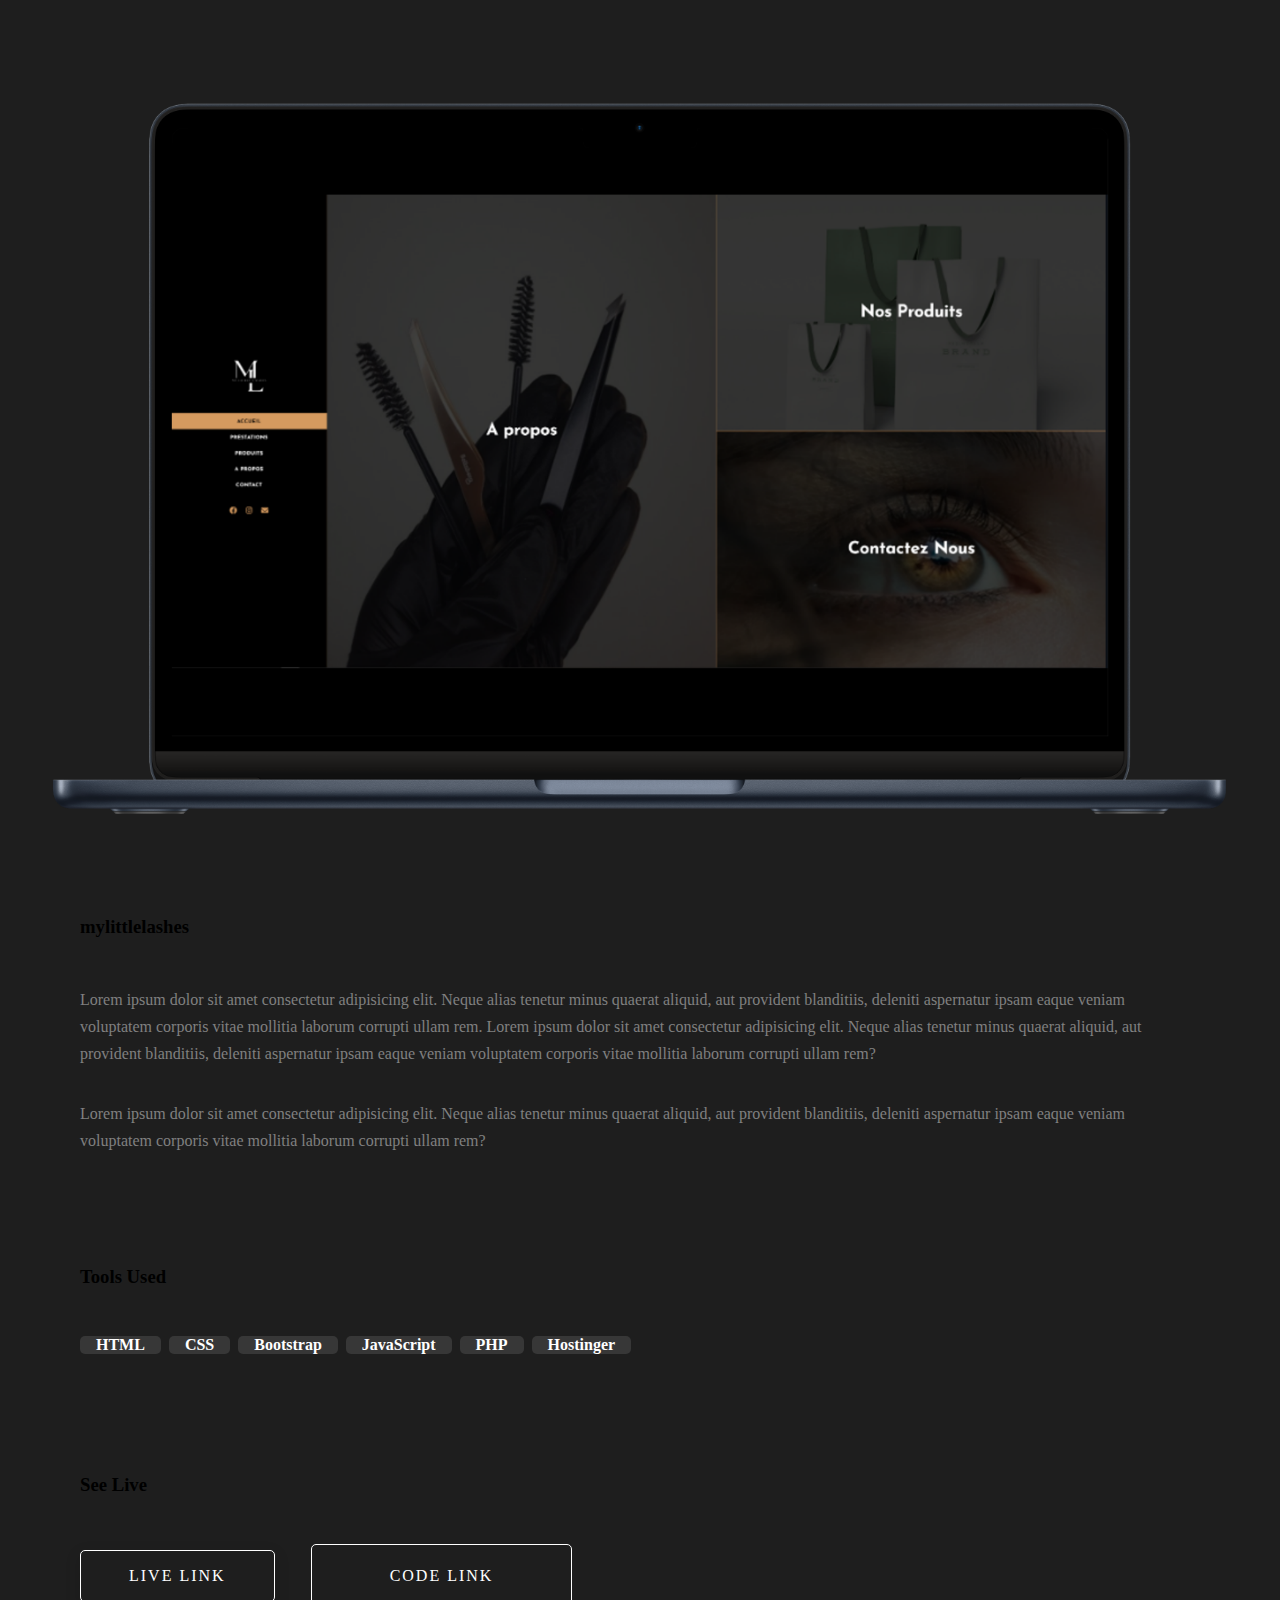
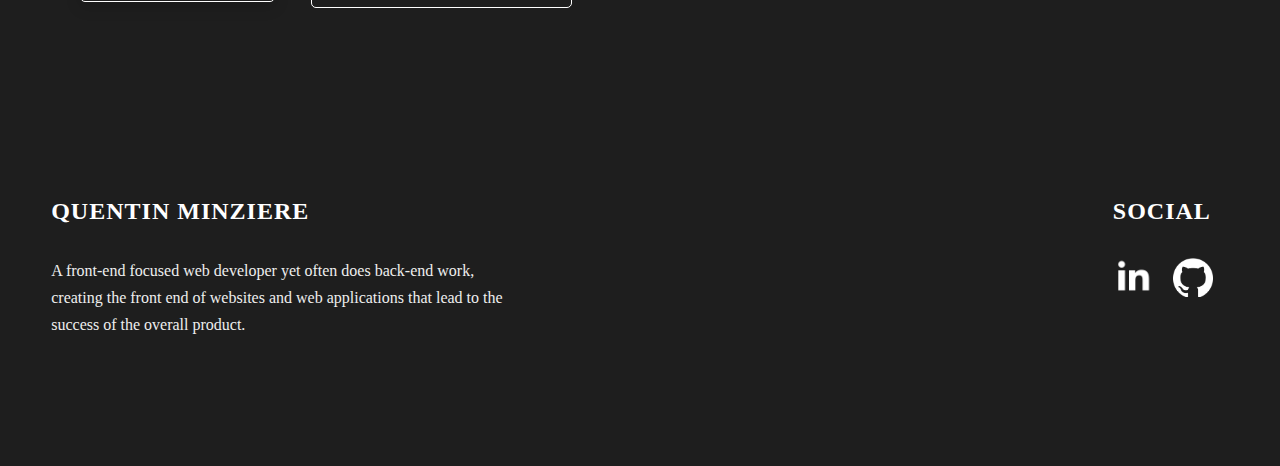
==== project-1.html @ a151abd7 "update project" ====
<!DOCTYPE html>
<html lang="en">
  <head>
    <meta charset="UTF-8" />
    <meta name="viewport" content="width=device-width, initial-scale=1.0" />
    <meta http-equiv="X-UA-Compatible" content="ie=edge" />
    <title>mylittlelashes</title>
    <meta name="description" content="Case study page of Project" />

    <link rel="stylesheet" href="css/style.css" />

    <link rel="preconnect" href="https://fonts.googleapis.com" />
    <link rel="preconnect" href="https://fonts.gstatic.com" crossorigin />
    <link
      href="https://fonts.googleapis.com/css2?family=Source+Sans+Pro:wght@400;600;700;900&display=swap"
      rel="stylesheet"
    />
  </head>
  <body>
    <section class="project-details">
      <div class="main-container">
        <div class="project-details__content">
          <div class="project-details__showcase-img-cont">
            <img
              src="./assets/mockup/mll-front.WebP"
              alt="Project Image"
              class="project-details__showcase-img"
            />
          </div>
          <div class="project-details__content-main">
            <div class="project-details__desc">
              <h3 class="project-details__content-title">mylittlelashes</h3>
              <p class="project-details__desc-para">
                Lorem ipsum dolor sit amet consectetur adipisicing elit. Neque
                alias tenetur minus quaerat aliquid, aut provident blanditiis,
                deleniti aspernatur ipsam eaque veniam voluptatem corporis vitae
                mollitia laborum corrupti ullam rem. Lorem ipsum dolor sit amet
                consectetur adipisicing elit. Neque alias tenetur minus quaerat
                aliquid, aut provident blanditiis, deleniti aspernatur ipsam
                eaque veniam voluptatem corporis vitae mollitia laborum corrupti
                ullam rem?
              </p>
              <p class="project-details__desc-para">
                Lorem ipsum dolor sit amet consectetur adipisicing elit. Neque
                alias tenetur minus quaerat aliquid, aut provident blanditiis,
                deleniti aspernatur ipsam eaque veniam voluptatem corporis vitae
                mollitia laborum corrupti ullam rem?
              </p>
            </div>
            <div class="project-details__tools-used">
              <h3 class="project-details__content-title">Tools Used</h3>
              <div class="skills">
                <div class="skills__skill-projects">HTML</div>
                <div class="skills__skill-projects">CSS</div>
                <div class="skills__skill-projects">Bootstrap</div>
                <div class="skills__skill-projects">JavaScript</div>
                <div class="skills__skill-projects">PHP</div>
                <div class="skills__skill-projects">Hostinger</div>
              </div>
            </div>
            <div class="project-details__links">
              <h3 class="project-details__content-title">See Live</h3>
              <a
                href="#"
                class="btn btn--med btn--theme project-details__links-btn"
                target="_blank"
                >Live Link</a
              >
              <a
                href="#"
                class="btn btn--med btn--theme-inv project-details__links-btn"
                target="_blank"
                >Code Link</a
              >
            </div>
          </div>
        </div>
      </div>
    </section>
    <footer class="main-footer">
      <div class="main-container">
        <div class="main-footer__upper">
          <div class="main-footer__row main-footer__row-1">
            <h2 class="heading heading-sm main-footer__heading-sm">
              <span>Social</span>
            </h2>
            <div class="main-footer__social-cont">
              <a target="_blank" rel="noreferrer" href="#">
                <img
                  class="main-footer__icon"
                  src="./assets/icon/linkedin-ico.WebP"
                  alt="icon"
                />
              </a>
              <a target="_blank" rel="noreferrer" href="#">
                <img
                  class="main-footer__icon"
                  src="./assets/icon/github-ico.WebP"
                  alt="icon"
                />
              </a>
             
            </div>
          </div>
          <div class="main-footer__row main-footer__row-2">
            <h2 class="heading heading-sm text-lt">Quentin Minziere</h2>
            <p class="main-footer__short-desc">
              A front-end focused web developer yet often does back-end work, creating the front end of websites and web applications that lead to the success of the overall product.
            </p>
          </div>
        </div>
      </div>
    </footer>
    <script src="./index.js"></script>
  </body>
</html>
---- css/style.css ----
* {
  font-family: 'Segoe WPC','Segoe UI';
    padding: 0;
    margin: 0;
    box-sizing: border-box;
    list-style: none;
}
body {
    background-color: #1e1e1e;
}

.header {
    background: #3c3c3c;
    padding: 3px;
    display: flex;
    align-items: center;
    position: relative;
    height: 36px;
}
@media only screen and (max-width: 480px) {
  .header{
display: none;
  }
}
.white{
  color: #fff;
}

.red{
  color: #ff5555;
}

.titre{
    display: flex;
    justify-items: center;
    justify-content: space-between;
    margin-right: 10px;
    color: #ccc;
}
.logo {
    display: inline-block;
    margin-left: 5px;
}

ul.header-menu {
    display: inline-flex;
    margin-left: 15px;
    color: #ccc;
    gap: 2px;
}

ul.header-menu li.header-menu-link {
    display: inline-block;
    color: #fff;
    font-weight: 300;
    font-size: 12px;
    margin-right: 0px; 
    padding: 6px 8px;
    cursor: default;
    border-radius: 4px;
    transition: background 0.3s ease;
}

ul.header-menu li.header-menu-link:hover {
    background: rgba(116, 116, 116, 0.3);
  }

/* Styles for submenus */

.submenu {
    line-height: 0.4;
    z-index: 555;
}

.submenu-hr {
    border: 0.01em solid #505050;
}

ul.submenu {
    position: absolute;
    top: 100%;
    left: 0;
    background: #333;
    list-style: none;
    padding: 0;
    margin: 0;
    display: none;
    border-radius: 6px;
    border: 0.01em solid #505050;
}

ul.submenu li {
    display: flex;
    justify-content: space-between;
    align-items: center;
    color: #ccc;
    margin: 6px;
    padding: 8px 5px; 

    transition: padding 0.3s ease;
}

ul.submenu li:hover {
    background: rgb(0, 58, 92);
    border-radius: 5px;
    padding: 8px 5px;  
}

ul.submenu li i{
    height: 6px;
    margin-right: 5px;
}

ul.submenu li p {
    text-align: end;
    margin-right: 10px;
    margin-left: 70px;
}

.search {
  width: 40%;
  display: flex;
  align-items: center;
  justify-content: flex-end;
}
@media only screen and  (max-width: 980px) {
    .search {
        display: none;
}
}
ul.search-menu {
    display: inline-flex;
    margin-left: 15px;
    color: #ccc;
    gap: 2px;
}
ul.search-menu li.search-menu-link {
    display: inline-block;
    color: #ccc;
    font-weight: 300;
    font-size: 12px;
    margin-right: 10px;
}

.search-input {
    display: flex;
    align-items: center;
    color: #ccc;
    font-size: 10px;
    border: 1px solid #8b8b8b;
    border-radius: 6px;
    padding: 5px;
    gap: 10px;
    padding-right: 80px;
    padding-left: 80px;
}

.search-input input {
    border: none;
    background: none;
    color: #ccc;
    font-size: 10px;
    flex: 1;
    outline: none;
}

.search-input i {
    margin-left: 5px;
    color: #ccc;;
}

.logo img {
    width: 17px;
}

.header-app-icons {

  position: absolute;
  right: 0;
}
@media only screen and (max-width: 620px) {
  .header-app-icons{
display: none;
  }
}

.header:after {content: '';clear: both;}

.header-app-icons ul {
  display: flex;
} 

.header-app-icons li {
    display: inline-block;
    margin: 0 9px;
    color: #ccc;
}

.side-header {
    background: #333;
    position: absolute;
    top: 36px;
    left: 0;
    width: 51px;
    height: calc(100% - 60px);
}
@media only screen and (max-width: 480px) {
  .side-header {
    height: calc(100% - 24px);
    top:0;
  }
}


/* Styles pour l'infobulle */
.side-header-menu li::before {
  content: attr(data-tooltip);
  position: absolute;
  top: 50%;
  left: 100%;
  transform: translate(10px, -50%);
  opacity: 0;
  background-color: #1e1e1e;
  color: #ccc;
  padding: 5px 10px;
  border-radius: 6px;
  transition: visibility 0.3s ease-in-out;
  visibility: hidden;
  white-space: nowrap;
  z-index: 999;
}

.side-header-menu li[data-tooltip]:hover::before {
  opacity: 1;
  visibility: visible;
}




.bottom-header {
  position: absolute;
  bottom: 0;
  display: flex;
  left: 0px;
  width: 100%;
  height: 24px;
  background: #005C99;
  justify-content: space-between;
    
}


.side-header li:after {
    content: '';
    position: absolute;
    top: 0;
    left: 0;
    width: 0;
    height: 100%;
    background: #fff;
    transition: all .3s linear;
    opacity: 0;
}

.side-header li i {
    line-height: 47px;
    color: #757474;
    cursor: pointer;
    font-size: 20px;
}
.side-header li i:hover {

  color: #fff;

}
.side-header li {
    text-align: center;
    height: 44px;
    position: relative;
}
.side-header li:hover:after {
    width: 2px;
    opacity: 1;
}

.side-header li.active:after {
    width: 2px;
    opacity: 1;
}

.side-header .active i {
    color: #fff;
}
ul.side-header-botton-menu {
    position: absolute;
    width: 100%;
    bottom: 0;
}
  
/* POPUP PHOTO */

#profileImage {
  display: none;
  position: absolute;
  bottom: 45px;
  left: 0px;
  z-index: 998;
  width: auto;
  height: 300px;
  background: #1e1e1e;
  border: 1px solid #ccc;
}

#profileText {
  display: none;
  position: absolute;
  bottom: 58px;
  left: 12px;
  z-index: 999;
  color: #fff;
  padding: 5px;
  border-radius: 6px;
  text-align: center;
  white-space: nowrap;
}


/* POPUP SUR LE TEXTE */

#profileText[data-tooltip]::before {
  content: attr(data-tooltip);
  position: absolute;
  bottom: 100%;
  left: 50%;
  transform: translateX(-50%);
  z-index: 999;
  background: #333;
  border-radius: 6px;
  color: #fff;
  padding: 5px;
  padding-bottom: 5px;
  white-space: nowrap;
  display: none;
}

#profileText:hover::before {
  display: block;
}



.menu-option {
    background: #252526;
    position: absolute;
    top: 36px;
    left: 51px;
    width: 184px;
    height: calc(100% - 60px);
    overflow: hidden;
}

.menu-option.hidden {
  display: none;
}

@media only screen and (max-width: 920px) {
    .menu-option {
        display: none;
    }
}


.menu-option h5 {
    margin: 10px 20px;
    color: #ccc;
    font-size: 10px;
    font-weight: 300;
}

.box-click i, .box-click span {
  
    color: #fff;
    font-size: 10px;
    margin: 0 5px;
    z-index: 99;
    position: relative;
}

.box-click span {
cursor: pointer;
    font-size: 12px;
}

.show-pre {
    margin-left: 15px;
    margin-top: 4px;
    margin-bottom: 4px;
}

.show-pre .react,
.show-pre .html5,
.show-pre .css3,
.show-pre .js,
 .show-pre .git 
 {
    margin-left: 23px;
}

hr {
    border-color: #585858;
}

.menu-option li {
    font-size: 12px;
    color: #ccc;
    padding: 5px;
    position: relative;

}

.menu-option li:before {
    content: '';
    background: #37373d;
    right: 70px;
    top: 0;
    width: 100%;
    height: 100%;
    position: absolute;
    opacity: 0;
}
.menu-option li:hover:before {
    opacity: 1;
}
.menu-option li.active:before {
    opacity: 1;
}

.menu-option li.active {
    background: #37373d;
}
.menu-option li:hover {
    background: #37373d;
    color: #ccc;
}
.fa.fa-headphones{
  color: #fff;
}
i.fab.fa-html5 {
  color: rgb(239, 44, 0, 1);
    font-size: 13px;
}
i.far.fa-lightbulb{
  color: rgba(208, 221, 24, 0.959);
    font-size: 13px;
    margin-right: 3px;
}
i.fab.fa-css3 {
    color: rgb(69, 182, 226);
    font-size: 13px;
}
i.fab.fa-react{
    color: rgb(69, 182, 226);
    font-size: 13px;
}

i.fab.fa-square-js {
    color: rgba(255, 213, 0, 0.842);
    font-size: 13px;
}
i.fa.fa-folder{
  color: rgb(255, 196, 0);
  font-size: 13px;
}
i.fab.fa-git-alt {
  color: rgb(255, 123, 0);
  font-size: 13px;
}
ul.bottom-links {
    bottom: 0;
    position: absolute;
    width: 100%;
}

ul.bottom-links li:first-of-type {
  border-top: 1px solid #585858;
    border-bottom: 1px solid #585858;
}
ul.bottom-links li:nth-child(2) {
  border-bottom: 1px solid #585858;
}

ul.bottom-links li {
    width: 100%;
    text-indent: 3px;
}

ul.bottom-links li:hover {
    background: transparent;
}

ul.bottom-links li:hover:before {
    content: unset;
}

ul.right li {
  display: inline-flex;
  margin: 0px 5px;
  gap: 5px;
  align-items: baseline;
  text-align: center;
  font-size: small;
  color: #fff;
}
ul.right li i {
  color: #fff;
  font-size: 12px;
}
ul.right li a{
  text-decoration: none;
  color: #fff;
  display: block;
  height: 100%;
}
ul.right li.spotify a:hover {
margin: 0;
padding: 3px 0 4px 0;

  background: rgba(8, 172, 248, 0.801);

}
ul.left li {
  display: inline-flex;
  margin: 0px 5px;
  gap: 5px;
  align-items: baseline;
  text-align: center;
  font-size: small;
  color: #fff;
}
ul.left li i {
  color: #ccc;
  font-size: 12px;
}

@media only screen and (max-width: 920px) {
  ul.left {
display: none;
  }
}

.console {
    position: absolute;
    bottom: 24px;
    left: 235px;
    width: calc(100% - 235px);
    height: 210px;
  
}
.console.hidden {
  display: none;
}

.portfolio.console-hidden {
  bottom: 25px;
  height: calc(100% - 124px);
}


#toggleConsole svg{
  width: 25px;
  color:#fff;
}
#toggleConsole:hover {
  cursor: pointer;

}

@media only screen and (max-width: 920px) {
    .console {
display: none;
    }
}

.header-console {
    width: 100%;
    padding: 3px;
    display: flex;
    align-items: center;
    position: absolute;
    height: 36px;
    font-size: 10px;
    
}

ul.console-menu {
    display: inline-block;
    margin-left: 15px;
}

ul.console-menu li.console-menu-link {
    display: inline-block;
    color: #ccc;
    font-weight: 300;
    font-size: 10.5px;
    margin-right: 10px;
    
}

.white {

  color: #ffffff;

  
}

.app-icons {
  position: absolute;
  right: 0;
}

.app-icons li {
    display: inline-flex;
    margin: 0 4px;
    color: #ccc;
    align-items: center;
}
.app-icons ul{
    font-size: 13px;
    display: flex;
}
@media only screen and (max-width: 620px) {
  .app-icons {
display: none;
  }
}

.console-app-icons {
  position: absolute;
  right: 0;
}

.console:after {content: '';clear: both;}

.console-app-icons li {
    display: inline-flex;
    margin: 0 9px;
    color: #ccc;
    align-items: center;
    gap: 3px;
}
.console-app-icons ul{
    font-size: 11px;
    display: flex;
    align-items: center;
}
mark{
  background: cornflowerblue;
  font-family: system-ui;
}

svg{
    color: #ccc;
    width: 15px;
}
.content {
    display: none;
}
.tabs-container {
  display: flex;
  flex-direction: row;
  align-items: center;
  color: #fff;
  height: 37px;
  width: calc(100% - 235px);
  background-color: rgb(40, 40, 40);
  position: absolute;
  left: 235px;

}

@media only screen and (max-width: 920px) {
  .tabs-container{
    width: calc(100% - 51px);
    left: 51px;
  }
}
@media only screen and (max-width: 480px) {
  .tabs-container{
display: none;
  }
}
.tabs-container>.active {
    background-color:#1e1e1e;
}
.tabs {
    height: 100%;
    width: 140px;
    display: flex;
    justify-content: center;
    align-items: center;
    font-size: 0.8rem;
    background-color: rgb(45, 45, 45);
    border-right: 1px solid rgb(34, 34, 34);
    gap: 5px;
}

.tabs:hover {
      cursor: pointer;
      background-color: #1e1e1e; 
    } 
   
  .tabs i{
    height: 20%;
  }

.html-tag {
    color: rgb(189, 123, 0);
    padding-right: 5px;
    font-weight: 700;
}

.url-container{
  display: flex;
    flex-direction: row;
    align-items: center;
    color: #ccc;
    height: 24px;
    width: calc(100% - 235px);
    position: absolute;
    left: 235px;
    top: 72px;
    box-shadow: 2px 3px 4px 0px rgba(0, 0, 0, 0.2);
}
@media only screen and (max-width: 920px) {
  .url-container{
    width: calc(100% - 51px);
    left: 51px;
  }
}
@media only screen and (max-width: 480px) {
  .url-container{
display: none;
  }
}
.url-container p {
  margin-left: 18px;
}
@media only screen and (max-width: 480px) {
  .header-app-icons{
display: none;
  }
}
.url-text {
    color: #ccc;
    display: flex;
    height: 20px;
    font-size: 10px;
    gap: 10px;
    align-items: center;

}
/* HIDDEN BOUTON PORTFOLIO */
.console.menu-hidden {
  left: 51px;
  width: calc(100% - 51px);
}

.portfolio.menu-hidden {
  left: 51px;
  width: calc(100% - 51px);
}
.tabs-container.menu-hidden {
  left: 51px;
  width: calc(100% - 51px);
}

.url-container.menu-hidden {
  left: 51px;
  width: calc(100% - 51px);
}

/* ChatBot */

  .animateBg{
    background-size: 300% 300%;
    animation: gradient 15s ease infinite;
  }
  
  @keyframes gradient {
      0% {
          background-position: 0% 50%;
      }
      50% {
          background-position: 100% 50%;
      }
      100% {
          background-position: 0% 50%;
      }
  }
  
  #icon{
    display: none;
    text-align: center;
    position: absolute;
    top: 50%;
    left: 50%;
    transform: translate(-50%, -50%);
    cursor: pointer;
    padding: 25px 15px 2px 15px;
  }
  
  #icon:hover{
    background: rgba(255, 255, 255, 0.2);
    border-radius: 16px;
    box-shadow: 0 4px 30px rgba(0, 0, 0, 0.1);
    backdrop-filter: blur(5px);
    -webkit-backdrop-filter: blur(5px);
    border-radius: 5px;
  }
  
  .legend{
    color: #ccc;
    padding: 0;
    font-family: 'Poppins', sans-serif;
  }
  
  .main{

    position: absolute;
    bottom: -145px;
    width: calc(100% - 1px);
    left: 0px;
    height: 148px;
    font-size: 13px
  }
  /* width */
  ::-webkit-scrollbar {
    width: 6px;
    border-radius: 5px;
  }
  
  /* Track */
  ::-webkit-scrollbar-track {
    display: none;
  }
   
  /* Handle */
  ::-webkit-scrollbar-thumb {
    background: #888; 
  }
  
  /* Handle on hover */
  ::-webkit-scrollbar-thumb:hover {
    background: #555; 
  }
  
  @media only screen and (max-width: 680px) {
    .main {
  
      position: absolute;
      top: 50%;
      left: 50%;
      transform: translate(-50%, -50%);
      height: calc(80vh + 10px);
      width: 95vw;
      border-radius: 5px;
      transition: 0.3s ease;
      
      box-shadow: rgba(0, 0, 0, 0.2) 0px 12px 28px 0px,
        rgba(0, 0, 0, 0.1) 0px 2px 4px 0px,
        rgba(255, 255, 255, 0.05) 0px 0px 0px 1px inset;
     
    }
  
    pre{
      transform: scale(0.5) translateX(-150px);
    }
  
    .terminal{
      height: calc(80vh - 40px)!important;
    }
  
    table{
      font-size: 10px!important;
    }
    .result{
      margin: 0!important;
    }
    .extendmain{
      height: calc(50vh + 10px)!important;
    }
    
    .extendcontent{
      height: calc(50vh - 40px) !important;
    }
  
    .ls{
      display: grid;
      grid-template-columns:50% 50%!important;
      grid-gap: 10px 0;
    }
  
  }
  
  .linealign{
    margin-left: -50px;
  }
  
  .extendmain{
    height: calc(80vh + 10px);
  }
  
  @media only screen and (min-width: 601px){
    .extendcontent{
    height: calc(80vh - 40px)!important;
    }
  }
  
  
  .terminal{
    padding: 10px;
    color: #fff;
    height: calc(100% - -27px);
    overflow-y: scroll;
    transition: 0.3s ease;
  }
  
  .title{
    margin: 0;
    padding: 0;
  }
  
  pre{
    margin: 0;
  }
  
  code{
    color: #ff5555;
    font-size: 13px;
  }
  

  .commande{
    display: inline-block;
    color:#fff;
    font-size: 13px;
    margin: 15px 10px 15px 0;
    padding: 0;
  }
  
  .resultwrite{
    display: inline-block;
    color: #ccc;
    margin: 0 0 0 10px;
  }
  
  .input{
    display: inline-block;
    background: none;
    border: none;
    color: #ffffff;
    outline: none;
    font-size: 13px;
    margin: 0;
    padding: 0;
  }
  
  .rootinput{
    width: calc(100% - 170px) !important;
  }
  
  #input0{
    margin-left:-8px;
  }
  
  .notfound, ul{
    margin: 0;
  }
  
  .result{
    font-family: "Ubuntu Mono", monospace;
    margin: 0 0 0 15px;
  }
  
  .ls{
    display: grid;
    grid-template-columns:repeat(auto-fill, minmax(20px,200px));
    grid-gap: 10px 0;
  }
  
  table{
    border: 1px dashed #ccc;
    padding: 10px;
  }
  
  th{
    color: #fff;
    padding: 5px;
  }
  
  td{
    color: #ccc;
    font-weight: 600;
    border-top: 1px solid #ccc;
    padding: 5px;
  }
  
  .description{
    width: 100%;
  }
  
  .center{
    text-align: center;
  }
  
  a{
    color: #ff5555;
  }
  
  .ligthen{
    mix-blend-mode: screen!important;
    color: #353535!important;
    fill:#F2F2F2!important;
  }
  
  
  #filter{
    position: absolute;
    height: 100vh;
    width: 100vw;
    background-color: #282a36dc;
  }
  
  #popup{
    position: absolute;
    width: clamp(450px,40vw, 600px);
    top: 50%;
    left: 50%;
    transform: translate(-50%, -50%);
    box-shadow: rgba(0, 0, 0, 0.2) 0px 12px 28px 0px,
        rgba(0, 0, 0, 0.1) 0px 2px 4px 0px,
        rgba(255, 255, 255, 0.05) 0px 0px 0px 1px inset;
    border-radius: 5px;
  }
  
  @keyframes fadeout{
    to{
      top: 48%;
      opacity: 0;
    }
  }
  
  @keyframes fadeoutfilter{
    to{
      opacity: 0;
    }
  }
  
  
  
  #settings{
    transform: scale(0.5);
  }
  
  .btn{
    grid-column: 2;
    margin: 0 0 20px 0;
  }

  #btn-design{
    font-family: 'Poppins', sans-serif;
    cursor: pointer;
    display: inline-block;
    text-align: center;
    background-color: rgb(250, 250, 250);
    padding: 3px 8px;
    border-radius: 8px;
    border: 1px solid #bbb;
  }
  
  #btn-design:hover{
    background-color: rgb(121, 121, 121);
    color: #FFFFFF;
  }
  .display{
    display: none;
  }
  
  #french, #english{
    cursor: pointer;
  }
  
  #french:hover, #english:hover{
    color : #ff5555;
  }

/* Portfolio */

.portfolio {
  width: calc(100% - 235px);
  height: calc(100% - 331px);
  position: fixed;
  bottom: 234px;
  left: 235px;
  overflow: auto;
  color: #ccc;
}

@media only screen and (max-width: 920px) {
  .portfolio {
    width: calc(100% - 49px);
    height: calc(100vh - 127px);
    position: fixed;
    bottom: 29px;
    left: 51px;
    overflow: auto;
  }
}



a {
  text-decoration: none;
  color: inherit;
}

li {
  list-style: none;
}

input:focus,
button:focus,
a:focus,
textarea:focus {
  outline: none;
}

button {
  border: none;
  cursor: pointer;
}

textarea {
  resize: none;
}


.heading-primary {
  margin-bottom: 1.75rem;
  font-size: 3rem;
  line-height: 1;
  font-weight: 600;
  text-align: center;
  width: 70%;
}
@media only screen and (max-width: 480px) {
  .heading-primary {
    font-size: 2rem;
  }
}
.heading-sec__mb-bg {
  margin-bottom: 11rem;
}

@media only screen and (max-width: 56.25em) {
  .heading-sec__mb-bg {
    margin-bottom: 8rem;
  }
}

.heading-sec__mb-med {
  margin-bottom: 9rem;
}

@media only screen and (max-width: 56.25em) {
  .heading-sec__mb-med {
    margin-bottom: 8rem;
  }
}

.heading-sec__main {
  display: block;
  text-transform: uppercase;
  letter-spacing: 1px;
  letter-spacing: 3px;
  text-align: center;
  margin-bottom: 3.5rem;
  position: relative;
}

.heading-sec__main--lt {
  color: #fff;
}

.heading-sec__main--lt::after {
  content: '';
  background: #fff ;
}

.heading-sec__main::after {
  content: '';
  position: absolute;
  top: calc(100% + 1.5rem);
  height: 5px;
  width: 3rem;
  background: #0062b9;
  left: 50%;
  transform: translateX(-50%);
  border-radius: 5px;
}


.heading-sec__sub {
  display: block;
  text-align: center;
  color: #777;
  max-width: 80rem;
  margin: auto;
  line-height: 1.6;
}



.heading-sec__sub--lt {
  color: #eee;
}

.heading-sm {
  text-transform: uppercase;
  letter-spacing: 1px;
}

.main-container {
  max-width: 120rem;
  margin: auto;
  width: 92%;
}

.btn {
  text-transform: uppercase;
  letter-spacing: 2px;
  display: inline-block;
  border-radius: 5px;
  box-shadow: 0 5px 15px 0 rgba(0, 0, 0, 0.15);
  transition: transform .3s;
  border: 1px solid;
}

.btn:hover {
  transform: translateY(-3px);
}
.btn-home {
  color: #fff;
  text-transform: uppercase;
  letter-spacing: 2px;
  display: inline-block;
  border-radius: 5px;
  box-shadow: 0 5px 15px 0 rgba(0, 0, 0, 0.15);
  transition: transform .3s;
  border: 1px solid;
}
.btn--bg {
  padding: 10px;
}

.btn--med {
  padding: 1.5rem 2rem;
}

.btn--theme {
  padding: 1rem 3rem;
  background: #1e1e1e;
  color: #fff;
  border: 1px solid #fff;
}

.btn--theme-inv {
  color: #ffffff;
  box-shadow: none;
  padding: calc(1.5rem - 2px) calc(5rem - 2px);
}

.sec-pad {
  padding: 12rem 0;
}

.text-primary {
  color: #fff;
  text-align: center;
  width: 100%;
}

.d-none {
  display: none;
}

.home-hero {
  color: #fff;
  background-position: center;
  position: relative;
}


@media only screen and (max-width: 37.5em) {
  .home-hero {
    height: unset;
    min-height: unset;
  }
}

.home-hero__socials {
  display: flex;
  justify-content: center;
}

.home-hero__mouse-scroll-cont {
  position: absolute;
  left: 50%;
  transform: translateX(-50%);
}
.home-hero__mouse-scroll-cont.console-hidden{
bottom: -40%;
}


@media only screen and (max-width: 37.5em) {
  .home-hero__mouse-scroll-cont {
    display: none;
  }
}
.home-hero__info{
  display: flex;
  justify-content: center;
  flex-direction: column;
  align-items: center;
}

.home-hero__social {
  width: 5rem;
}

.home-hero__social-icon-link {
  width: 100%;
  display: block;
  padding: 1.2rem;
  transition: background .3s;
}

.home-hero__social-icon-link:hover {
  background: rgba(255, 255, 255, 0.1);
}

.home-hero__social-icon-link--bd-none {
  border-bottom: 0;
}

.home-hero__social-icon {
  width: 100%;
}

.home-hero__content {
  display: flex;
  justify-content: center;
  text-align: center;
  gap: 100px;
  align-items: center;
  padding-top: 1rem;
  margin:3rem;
  margin-bottom: 8rem;
}

@media only screen and (max-width: 920px) {
  .home-hero__content {

    padding-left: 0;
    padding-right: 0;
  }
}
@media only screen and (max-width: 37.5em) {
  .home-hero__content {
    margin: auto;
    transform: translate(0, 0);
    padding-left: 0;
    padding-right: 0;
  }
}

.home-hero__card{
  border-radius: 8px;

}

@media only screen and (max-width: 1200px) {
  .home-hero__card {
display: none;
  }
}

.container-card{
  width: 440px;
  height: 380px;
  background: rgb(30, 41, 59);
  border-radius: 8px;
  overflow: hidden;
  box-shadow: 30px 20px 5px rgb(32 42 59 / 31%);
  font-family: "Fira Code", monospace;
}

.content-card{
  margin-left: 6px;
  margin-top: -26px;
}
.jsx {
  max-width: 0px;
}

.language-jsx {
  color:#fff;
  display: block;
  font-family: "Courier New", Courier, monospace;
}
.input-container {
  position: relative;
  display: inline-block;
}

#text {
  font-size: 16px;
  padding: 10px;
  border: 1px solid #ccc;
  border-radius: 5px;
}

.cursor {
  position: relative;
  transform: translateY(-50%);
  animation: blink-animation 1s infinite;
}

@keyframes blink-animation {
  0%, 100% {
      opacity: 1;
  }
  50% {
      opacity: 0;
  }
}

.nav-card{
  height: 30px;
  background: rgb(30, 41, 59);
  padding: 0 15px;
  display: flex;
  align-items: center;
  color: #ffffff;
}

.page-title-card {
  margin-left: 18%;
  font-size: 13px;
}

.btn-card{
  width: 10px;
  height: 10px;
  background: #fff;
  outline: none;
  border: none;
  border-radius: 50%;
  margin-left: 5px;
  box-shadow: 0px 0px 3px black;
}

.btn-card:nth-child(1){
  background: #e63402;
}
.btn-card:nth-child(2){
  background: #e69e02;
}
.btn-card:nth-child(3){
  background: #02e656;
}


.home-hero__cta {
  margin-top: 4rem;
  text-align: center;
  gap: 20px;
  display: inline-flex;
}

@media only screen and (max-width: 580px) {
  .home-hero__cta {
     flex-direction: column;
 
   }
 }

.about {
  color: #fff;
}

.about__content {
  display: grid;
  grid-template-columns: 1fr 1fr;
  grid-gap: 10rem;
}

@media only screen and (max-width: 56.25em) {
  .about__content {
    grid-template-columns: 1fr;
    grid-gap: 8rem;
  }
}

.about__content-title {
  margin-bottom: 3rem;
}
.about__content-title-tools {
  margin-top: 3rem;
  margin-bottom: 3rem;
}


.about__content-details-para {
  color: #fff;
  max-width: 60rem;
  line-height: 1.7;
  margin-bottom: 1rem;
}

.about__content-details-para--hl {
  font-weight: 700;
  margin: 0 3px;
}

.about__content-details-para:last-child {
  margin-bottom: 4rem;
}


.projects__row {
  display: grid;
  grid-template-columns: 1fr 1fr;
  grid-gap: 5rem;
  margin-bottom: 11rem;
}

@media only screen and (max-width: 56.25em) {
  .projects__row {
    grid-template-columns: 1fr;
    grid-gap: 2rem;
    margin-bottom: 8rem;
  }
}

@media only screen and (max-width: 56.25em) {
  .projects__row {
    text-align: center;
  }
}

.projects__row:last-child {
  margin-bottom: 0;
}

.projects__row-img-cont {
  overflow: hidden;
}

.projects__row-img {
  width: 100%;
  display: block;
  object-fit: cover;
}

.projects__row-content {
  display: flex;
  justify-content: center;
  flex-direction: column;
  align-items: flex-start;
}

@media only screen and (max-width: 56.25em) {
  .projects__row-content {
    align-items: center;
  }
}

.projects__row-content-title {
  margin-bottom: 2rem;
}

.projects__row-content-desc {
  color: grey;
  max-width: 60rem;
  line-height: 1.7;
  margin-bottom: 3rem;
}


.contact {
  color: #fff;
}

.contact__form-container {
  box-shadow: 0 0 10px rgba(0, 0, 0, 0.1);
  padding: 4rem;
  margin-top: 6rem;
  max-width: 80rem;
  text-align: right;
  width: 95%;
  border-radius: 5px;
  margin: 5rem auto 0 auto;
}

@media only screen and (max-width: 37.5em) {
  .contact__form-container {
    padding: 3rem;
  }
}

.contact__form-field {
  margin-bottom: 4rem;
}

@media only screen and (max-width: 37.5em) {
  .contact__form-field {
    margin-bottom: 3rem;
  }
}

.contact__form-label {
  color: #666;
  letter-spacing: 1px;
  margin-bottom: 1rem;
  display: block;
  text-align: left;
}

.contact__form-input {
  color: #333;
  padding: 2rem;
  width: 100%;
  border: 1px solid #ebebeb;
  letter-spacing: 0px;
  background: #f0f0f0;
  border-radius: 5px;

  /* Code for Modern Browsers */
  /* Code for WebKit, Blink, Edge */
  /* Code for Internet Explorer 10-11 */
  /* Code for Microsoft Edge */
  /* Code for Mozilla Firefox 4 to 18 */
  /* Code for Mozilla Firefox 19+ */
}

.contact__form-input::placeholder {
  color: #999;

}

.contact__form-input::-webkit-input-placeholder {
  color: #999;

}

.contact__form-input:-ms-input-placeholder {
  color: #999;

}

.contact__form-input::-ms-input-placeholder {
  color: #999;

}

.contact__form-input:-moz-placeholder {
  opacity: 1;
  color: #999;
}

.contact__form-input::-moz-placeholder {
  opacity: 1;
  color: #999;
}

@media only screen and (max-width: 37.5em) {
  .contact__btn {
    width: 100%;

  }
}

.project-cs-hero {
  color: #fff;
  background-size: cover;
  background-position: center;
  position: relative;
}

@media only screen and (max-width: 37.5em) {
  .project-cs-hero {
    height: unset;
    min-height: unset;
  }
}

.project-cs-hero__content {
  padding: 25rem 0 17rem 0;
  max-width: 90rem;
  width: 92%;
  margin: auto;
}

@media only screen and (max-width: 37.5em) {
  .project-cs-hero__content {
    padding: 19rem 0 13rem 0;
    margin: auto;
    position: static;
    transform: translate(0, 0);
  }
}

.project-cs-hero__info {
  margin: 3rem auto 0 auto;
  max-width: 80rem;
}

.project-cs-hero__cta {
  margin-top: 5rem;
  text-align: center;
}

.project-details__content {
  padding: 3rem 0;
  max-width: 90rem;
  margin: auto;
}

.project-details__content-title {
  margin-bottom: 3rem;
}

.project-details__showcase-img-cont {
  width: 100%;
  margin-bottom: 6rem;
}

.project-details__showcase-img {
  width: 100%;
}

.project-details__content-main {
  width: 100%;
  max-width: 70rem;
  margin: auto;
}

.project-details__desc {
  margin: 0 0 7rem 0;
}

.project-details__desc-para {
  line-height: 1.7;
  color: grey;
  margin-bottom: 2rem;
}

.project-details__tools-used {
  margin: 0 0 7rem 0;
}

.project-details__tools-used-list {
  display: flex;
  flex-wrap: wrap;
}

.project-details__tools-used-item {
  padding: 1rem 2rem;
  margin-bottom: 1.5rem;
  margin-right: 1.5rem;
  background: rgba(153, 153, 153, 0.2);
  border-radius: 5px;
  font-weight: 600;
  color: #777;
}

.project-details__links {
  margin: 0 0;
}

.project-details__links-btn {
  margin-right: 2rem;
}

@media only screen and (max-width: 37.5em) {
  .project-details__links-btn {
    margin-right: 0;
    width: 70%;
    margin-bottom: 2rem;
    text-align: center;
  }
}

.project-details__links-btn:last-child {
  margin: 0;
}

@media only screen and (max-width: 37.5em) {
  .project-details__links-btn:last-child {
    margin: 0;
  }
}

.header__content {
  display: flex;
  align-items: center;
  justify-content: space-between;
  padding: 1rem 5rem;
}

@media only screen and (max-width: 56.25em) {
  .header__content {
    padding: 0 2rem;
  }
}

.header__logo-container {
  display: flex;
  align-items: center;
  cursor: pointer;
  color: #333;
  transition: color .3s;
}

.header__logo-container:hover {
  color: #0062b9;
}

.header__logo-img-cont {
  width: 5rem;
  height: 5rem;
  border-radius: 50px;
  overflow: hidden;
  margin-right: 1.5rem;
}

@media only screen and (max-width: 56.25em) {
  .header__logo-img-cont {
    width: 4.5rem;
    height: 4.5rem;
    margin-right: 1.2rem;
  }
}

.header__logo-img {
  width: 100%;
  height: 100%;
  object-fit: cover;
  object-position: center;
  display: block;
}

.header__logo-sub {
  text-transform: uppercase;
  letter-spacing: 1px;
}

.header__links {
  display: flex;
}

@media only screen and (max-width: 37.5em) {
  .header__links {
    display: none;
  }
}

.header__link {
  padding: 2.2rem 3rem;
  display: inline-block;
  color: #333;
  text-transform: uppercase;
  letter-spacing: 1px;
  font-weight: 700;
  transition: color .3s;
}

.header__link:hover {
  color: #0062b9;
}

@media only screen and (max-width: 56.25em) {
  .header__link {
    padding: 3rem 1.8rem;
  }
}

.header__main-ham-menu-cont {
  display: none;
  width: 3rem;
  padding: 2.2rem 0;
}

@media only screen and (max-width: 37.5em) {
  .header__main-ham-menu-cont {
    display: block;
  }
}

.header__main-ham-menu {
  width: 100%;
}

.header__main-ham-menu-close {
  width: 100%;
}

.header__sm-menu {
  position: absolute;
  width: 100%;
  top: 100%;
  visibility: hidden;
  opacity: 0;
  transition: all .3s;
  box-shadow: 0px 5px 5px 0px rgba(0, 0, 0, 0.1);
  -webkit-box-shadow: 0px 5px 5px 0px rgba(0, 0, 0, 0.1);
  -moz-box-shadow: 0px 5px 5px 0px rgba(0, 0, 0, 0.1);
}

.header__sm-menu--active {
  visibility: hidden;
  opacity: 0;
}

@media only screen and (max-width: 37.5em) {
  .header__sm-menu--active {
    visibility: visible;
    opacity: 1;
  }
}

.header__sm-menu-link a {
  display: block;
  text-decoration: none;
  padding: 2.5rem 3rem;
  color: #333;
  text-align: right;
  border-bottom: 1px solid #eee;
  text-transform: uppercase;
  letter-spacing: 2px;
  transition: color .3s;
}

.header__sm-menu-link a:hover {
  color: #0062b9;
}

.header__sm-menu-link:first-child a {
  border-top: 1px solid #eee;
}

.header__sm-menu-link-last {
  border-bottom: 0;
}

.main-footer {
  color: #fff;
}

.main-footer__upper {
  display: flex;
  justify-content: space-between;
  padding: 8rem 0;
}

@media only screen and (max-width: 56.25em) {
  .main-footer__upper {
    padding: 6rem 0;
  }
}

@media only screen and (max-width: 37.5em) {
  .main-footer__upper {
    display: block;
  }
}

.main-footer__row-1 {
  order: 2;
}

@media only screen and (max-width: 56.25em) {
  .main-footer__row-1 {
    margin-bottom: 5rem;
  }
}

.main-footer__row-2 {
  width: 40%;
  order: 1;
  max-width: 50rem;
}

@media only screen and (max-width: 56.25em) {
  .main-footer__row-2 {
    width: 100%;
  }
}

.main-footer__short-desc {
  margin-top: 2rem;
  color: #eee;
  line-height: 1.7;
}

.main-footer__social-cont {
  margin-top: 2rem;
}

.main-footer__icon {
  margin-right: 1rem;
  width: 2.5rem;
}

.main-footer__icon--mr-none {
  margin-right: 0;
}

.skills {
  display: flex;
  flex-wrap: wrap;
}

.skills__skill {
padding: 0.5rem 0.5rem;
    margin-bottom: 1rem;
    margin-right: 1rem;
    background: rgba(153, 153, 153, 0.2);
    border-radius: 5px;
    font-weight: 600;
    color: #fff;
}
.skills-projects {
  display: flex;
  flex-wrap: wrap;
  padding-bottom: 40px;
}

.skills__skill-projects {
  padding: 0rem 1rem;
  margin-bottom: 0.5rem;
  margin-right: 0.5rem;
  background: rgba(153, 153, 153, 0.2);
  border-radius: 5px;
  font-weight: 600;
  color: #fff;
}

.skills-home {
  display: flex;
  flex-wrap: wrap;
  padding-bottom: 10px;
  font-weight: 600;
}

.skills__skill-home1,
.skills__skill-home2,
.skills__skill-home3,
.skills__skill-home4,
.skills__skill-home5
 {
  padding: 0.2rem 0.6rem;
  margin-bottom: 0.5rem;
  margin-right: 0.5rem;
  background: rgba(63, 69, 75);
  border-radius: 5px;
  color: #fff;
  font-size: 0.9em;
}
.skills__skill-home1{
  color:rgb(0, 255, 89);
}
.home1{
  color:rgb(0, 255, 89);
  }
.skills__skill-home2{
color:rgb(129, 245, 255);
}
.home2{
  color:rgb(129, 245, 255);
}
.skills__skill-home3{
 color: rgb(255, 119, 196);
  }
  .home3{
    color: rgb(255, 119, 196);
  }
  .skills__skill-home4{
    color: rgb(255, 188, 101);
     }
     .home4{
      color: rgb(255, 188, 101);
       }

.mouse {
  width: 25px;
  height: 40px;
  border: 2px solid #eee;
  border-radius: 60px;
  position: relative;
  overflow: hidden;
}

.mouse::before {
  content: '';
  width: 5px;
  height: 5px;
  position: absolute;
  top: 7px;
  left: 50%;
  transform: translateX(-50%);
  background-color: #eee;
  border-radius: 50%;
  opacity: 1;
  animation: wheel 1.3s infinite;
  -webkit-animation: wheel 1.3s infinite;
}

@keyframes wheel {
  to {
    opacity: 0;
    top: 27px;
  }
}

@-webkit-keyframes wheel {
  to {
    opacity: 0;
    top: 27px;
  }
}

/* MINIMAP */
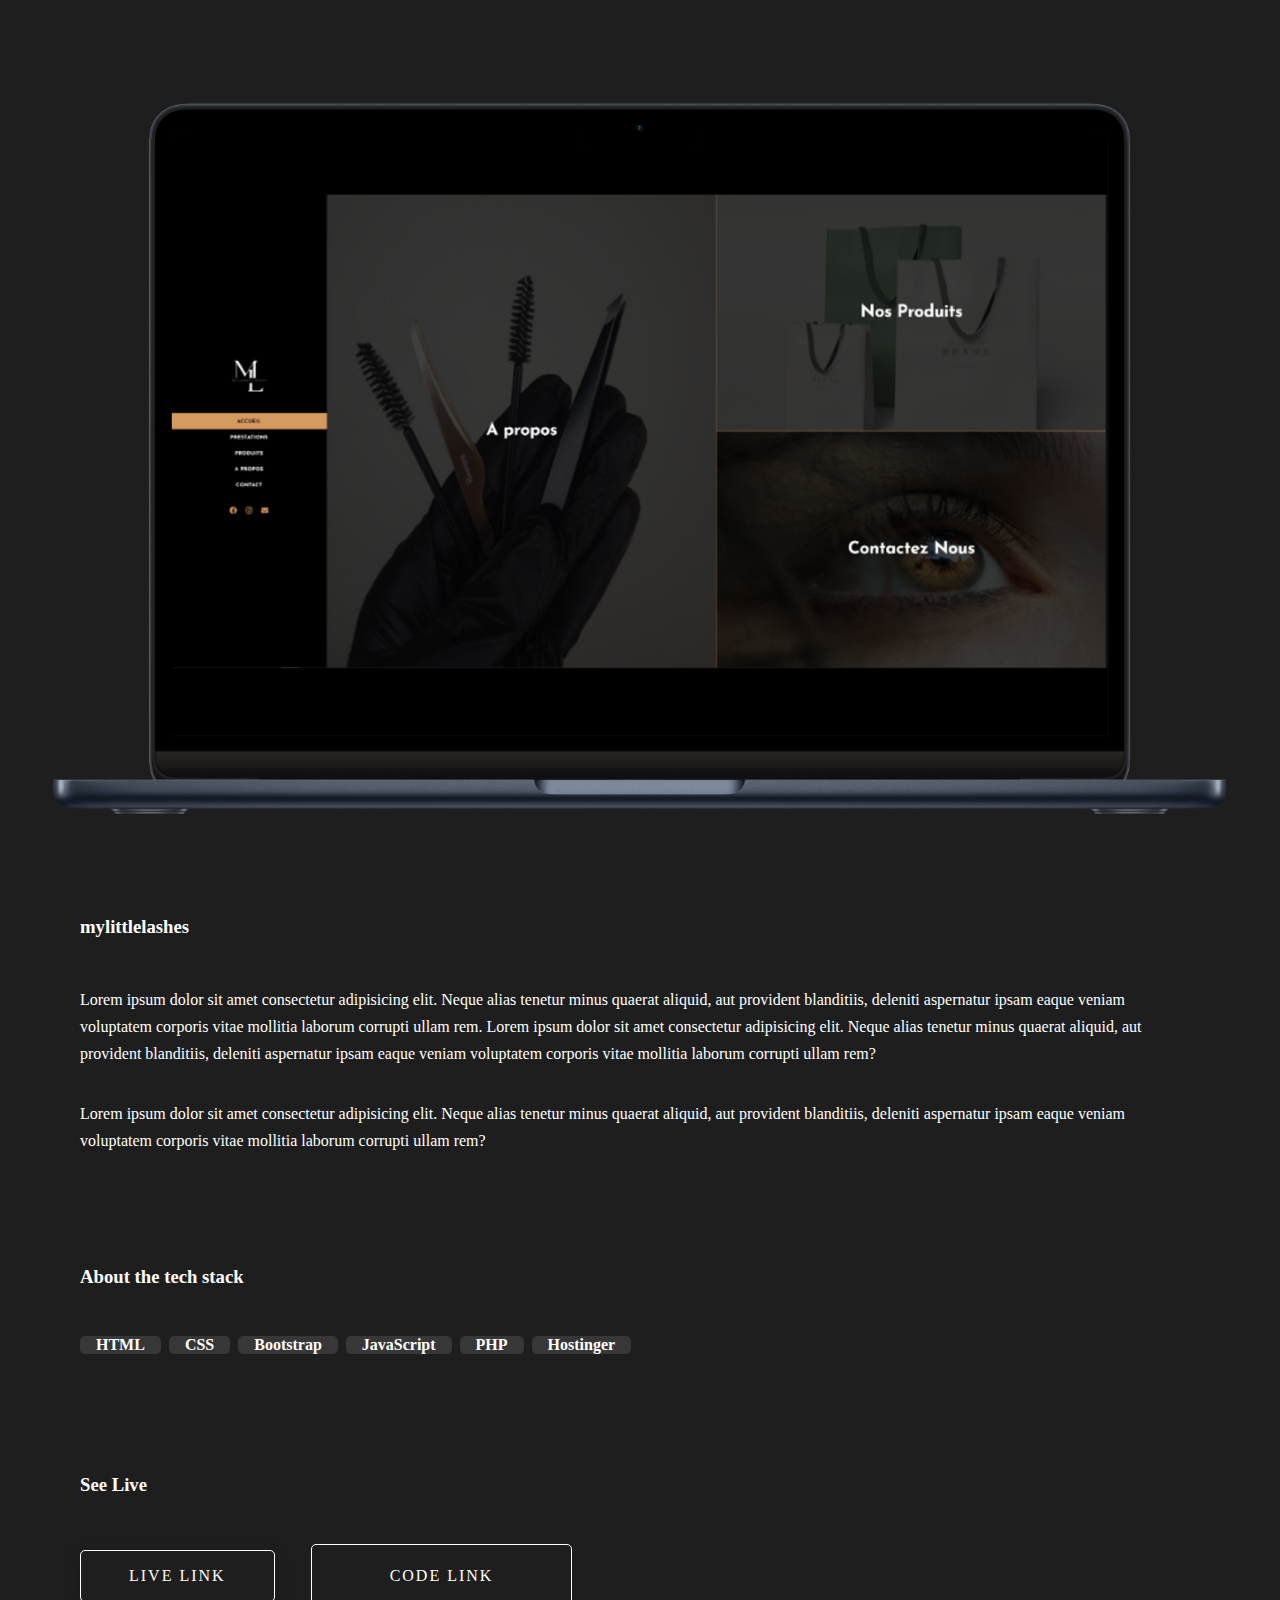
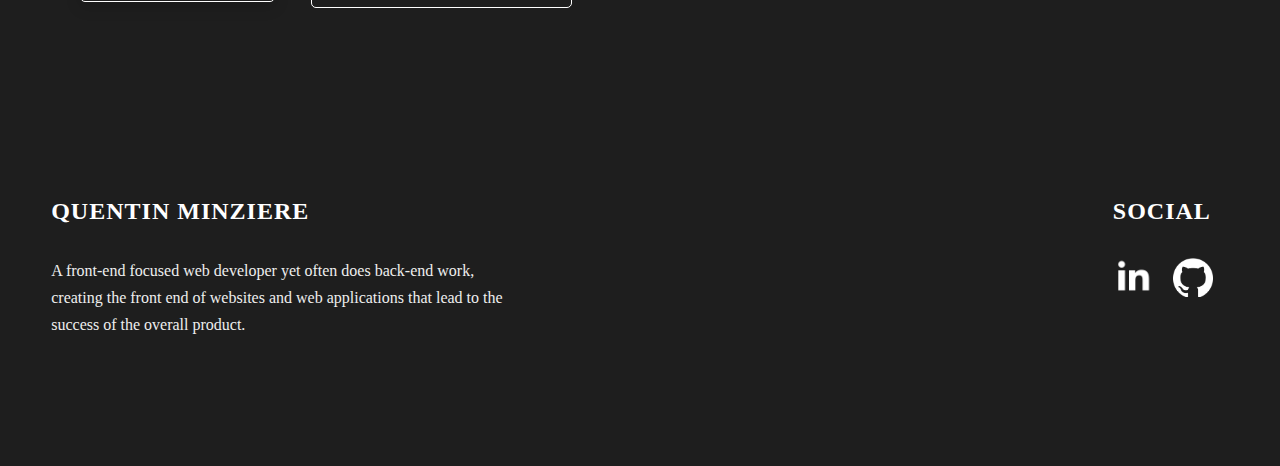
==== commit c1d2d5e7: "update home" ====
--- a/project-1.html
+++ b/project-1.html
@@ -48,7 +48,7 @@
               </p>
             </div>
             <div class="project-details__tools-used">
-              <h3 class="project-details__content-title">Tools Used</h3>
+              <h3 class="project-details__content-title">About the tech stack</h3>
               <div class="skills">
                 <div class="skills__skill-projects">HTML</div>
                 <div class="skills__skill-projects">CSS</div>
--- a/css/style.css
+++ b/css/style.css
@@ -1204,7 +1204,7 @@
   top: calc(100% + 1.5rem);
   height: 5px;
   width: 3rem;
-  background: #0062b9;
+  background: #ffffff;
   left: 50%;
   transform: translateX(-50%);
   border-radius: 5px;
@@ -1318,6 +1318,7 @@
   position: absolute;
   left: 50%;
   transform: translateX(-50%);
+  bottom: -20%;
 }
 .home-hero__mouse-scroll-cont.console-hidden{
 bottom: -40%;
@@ -1357,6 +1358,38 @@
 
 .home-hero__social-icon {
   width: 100%;
+}
+
+/* EFFET WOW */
+
+
+
+#featureBackground {
+  width: 100%;
+  position: absolute;
+}
+
+.vbox {
+  display: flex;
+  flex-direction: column;
+}
+
+.hbox {
+  display: flex;
+  flex-direction: row;
+}
+
+.justify-center {
+  justify-content: center;
+}
+
+.align-center {
+  align-items: center;
+  height: 250px;
+}
+
+.dot {
+  position: absolute;
 }
 
 .home-hero__content {
@@ -1593,10 +1626,10 @@
 }
 
 .projects__row-content-desc {
-  color: grey;
   max-width: 60rem;
   line-height: 1.7;
   margin-bottom: 3rem;
+  color: #ffffff;
 }
 
 
@@ -1741,6 +1774,7 @@
 
 .project-details__content-title {
   margin-bottom: 3rem;
+  color:white;
 }
 
 .project-details__showcase-img-cont {
@@ -1764,7 +1798,7 @@
 
 .project-details__desc-para {
   line-height: 1.7;
-  color: grey;
+  color: rgb(255, 255, 255);
   margin-bottom: 2rem;
 }
 
@@ -2093,10 +2127,10 @@
   color:rgb(129, 245, 255);
 }
 .skills__skill-home3{
- color: rgb(255, 119, 196);
+  color: rgb(250, 209, 232);
   }
   .home3{
-    color: rgb(255, 119, 196);
+    color: rgb(250, 209, 232);
   }
   .skills__skill-home4{
     color: rgb(255, 188, 101);
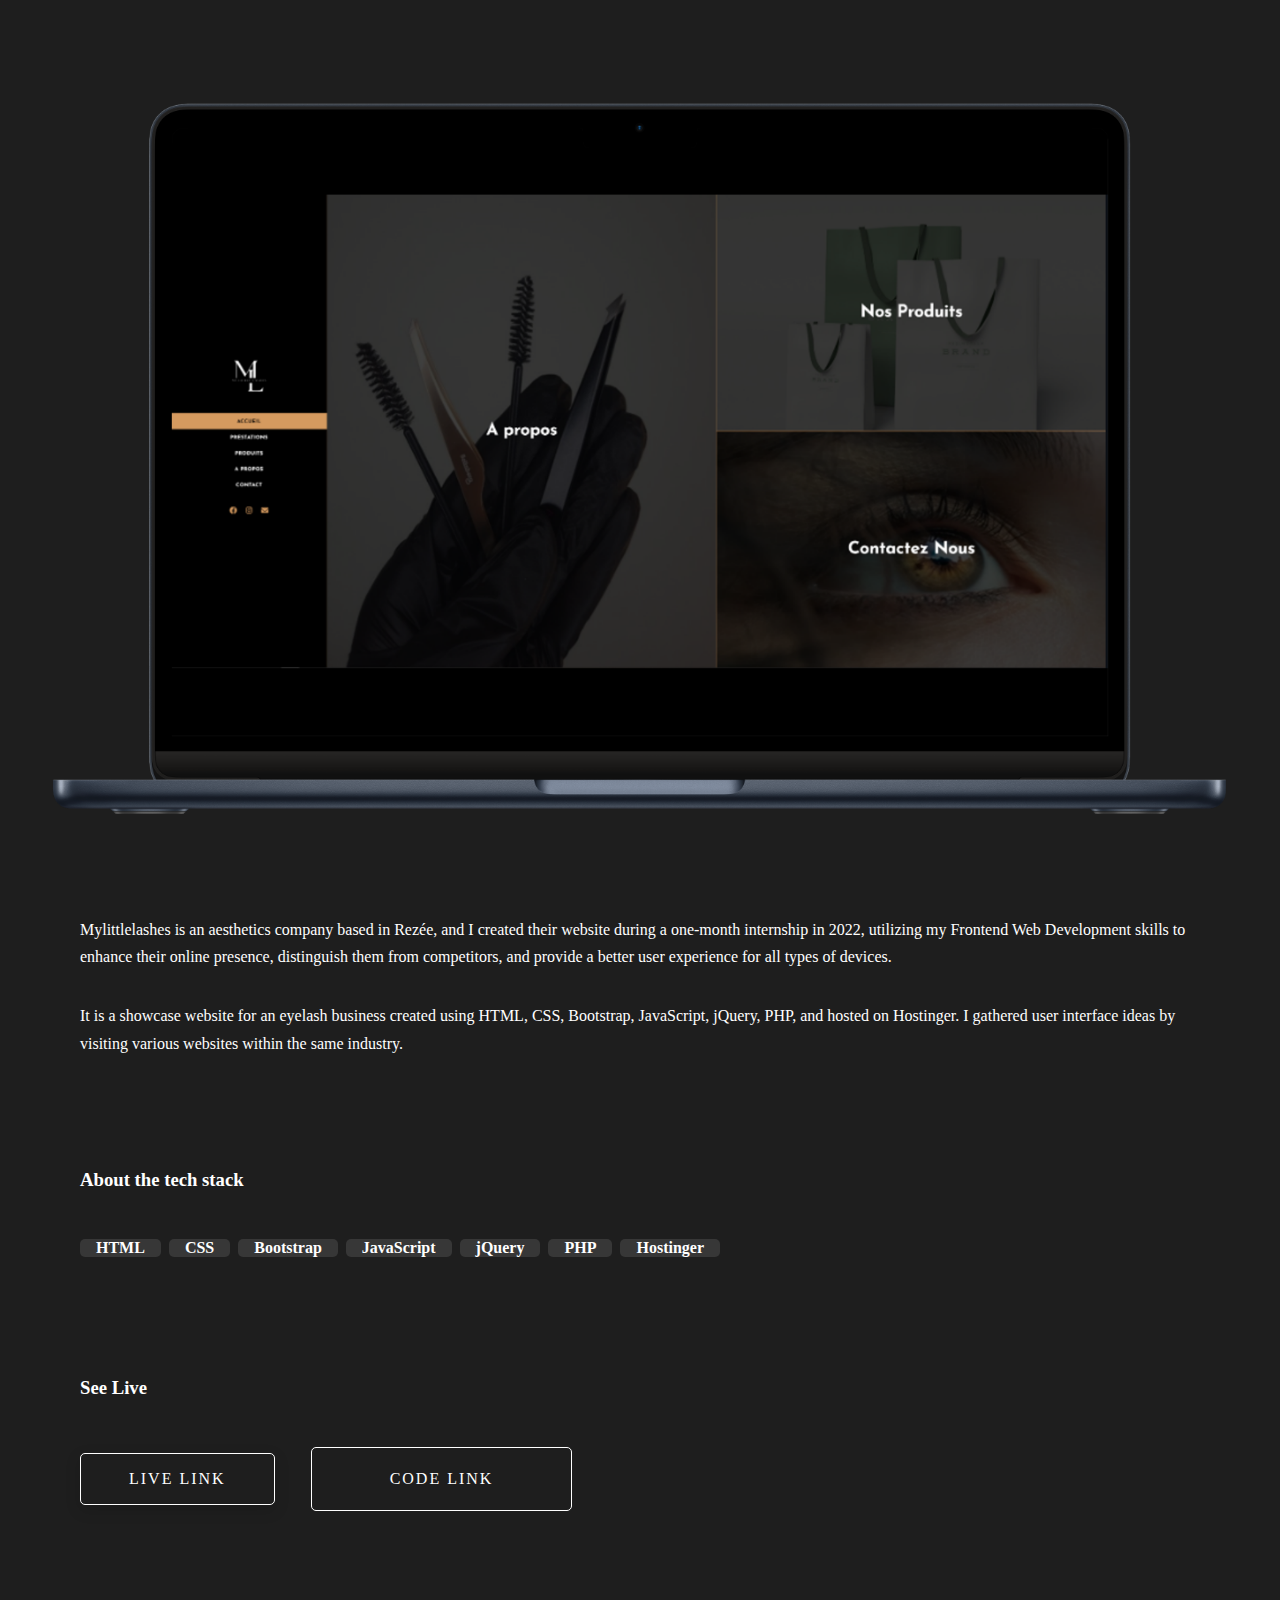
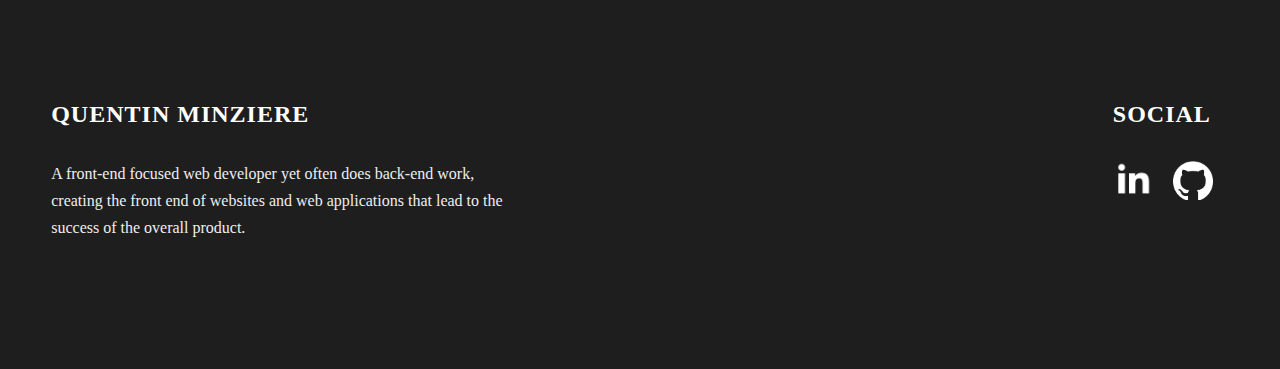
==== commit 5c610119: "update project" ====
--- a/project-1.html
+++ b/project-1.html
@@ -29,24 +29,18 @@
           </div>
           <div class="project-details__content-main">
             <div class="project-details__desc">
-              <h3 class="project-details__content-title">mylittlelashes</h3>
+              <h3 class="project-details__content-title"></h3>
               <p class="project-details__desc-para">
-                Lorem ipsum dolor sit amet consectetur adipisicing elit. Neque
-                alias tenetur minus quaerat aliquid, aut provident blanditiis,
-                deleniti aspernatur ipsam eaque veniam voluptatem corporis vitae
-                mollitia laborum corrupti ullam rem. Lorem ipsum dolor sit amet
-                consectetur adipisicing elit. Neque alias tenetur minus quaerat
-                aliquid, aut provident blanditiis, deleniti aspernatur ipsam
-                eaque veniam voluptatem corporis vitae mollitia laborum corrupti
-                ullam rem?
+                Mylittlelashes is an aesthetics company based in Rezée, and I created their website during a one-month internship in
+                2022, utilizing my Frontend Web Development skills to enhance their online presence, distinguish them from
+                competitors, and provide a better user experience for all types of devices.
               </p>
               <p class="project-details__desc-para">
-                Lorem ipsum dolor sit amet consectetur adipisicing elit. Neque
-                alias tenetur minus quaerat aliquid, aut provident blanditiis,
-                deleniti aspernatur ipsam eaque veniam voluptatem corporis vitae
-                mollitia laborum corrupti ullam rem?
+                It is a showcase website for an eyelash business created using HTML, CSS, Bootstrap, JavaScript, jQuery, PHP, and
+                hosted on Hostinger.
+                I gathered user interface ideas by visiting various websites within the same industry.
               </p>
-            </div>
+              </div>
             <div class="project-details__tools-used">
               <h3 class="project-details__content-title">About the tech stack</h3>
               <div class="skills">
@@ -54,6 +48,7 @@
                 <div class="skills__skill-projects">CSS</div>
                 <div class="skills__skill-projects">Bootstrap</div>
                 <div class="skills__skill-projects">JavaScript</div>
+                <div class="skills__skill-projects">jQuery</div>
                 <div class="skills__skill-projects">PHP</div>
                 <div class="skills__skill-projects">Hostinger</div>
               </div>
--- a/css/style.css
+++ b/css/style.css
@@ -1204,7 +1204,7 @@
   top: calc(100% + 1.5rem);
   height: 5px;
   width: 3rem;
-  background: #ffffff;
+  background: rgb(129, 245, 255);
   left: 50%;
   transform: translateX(-50%);
   border-radius: 5px;
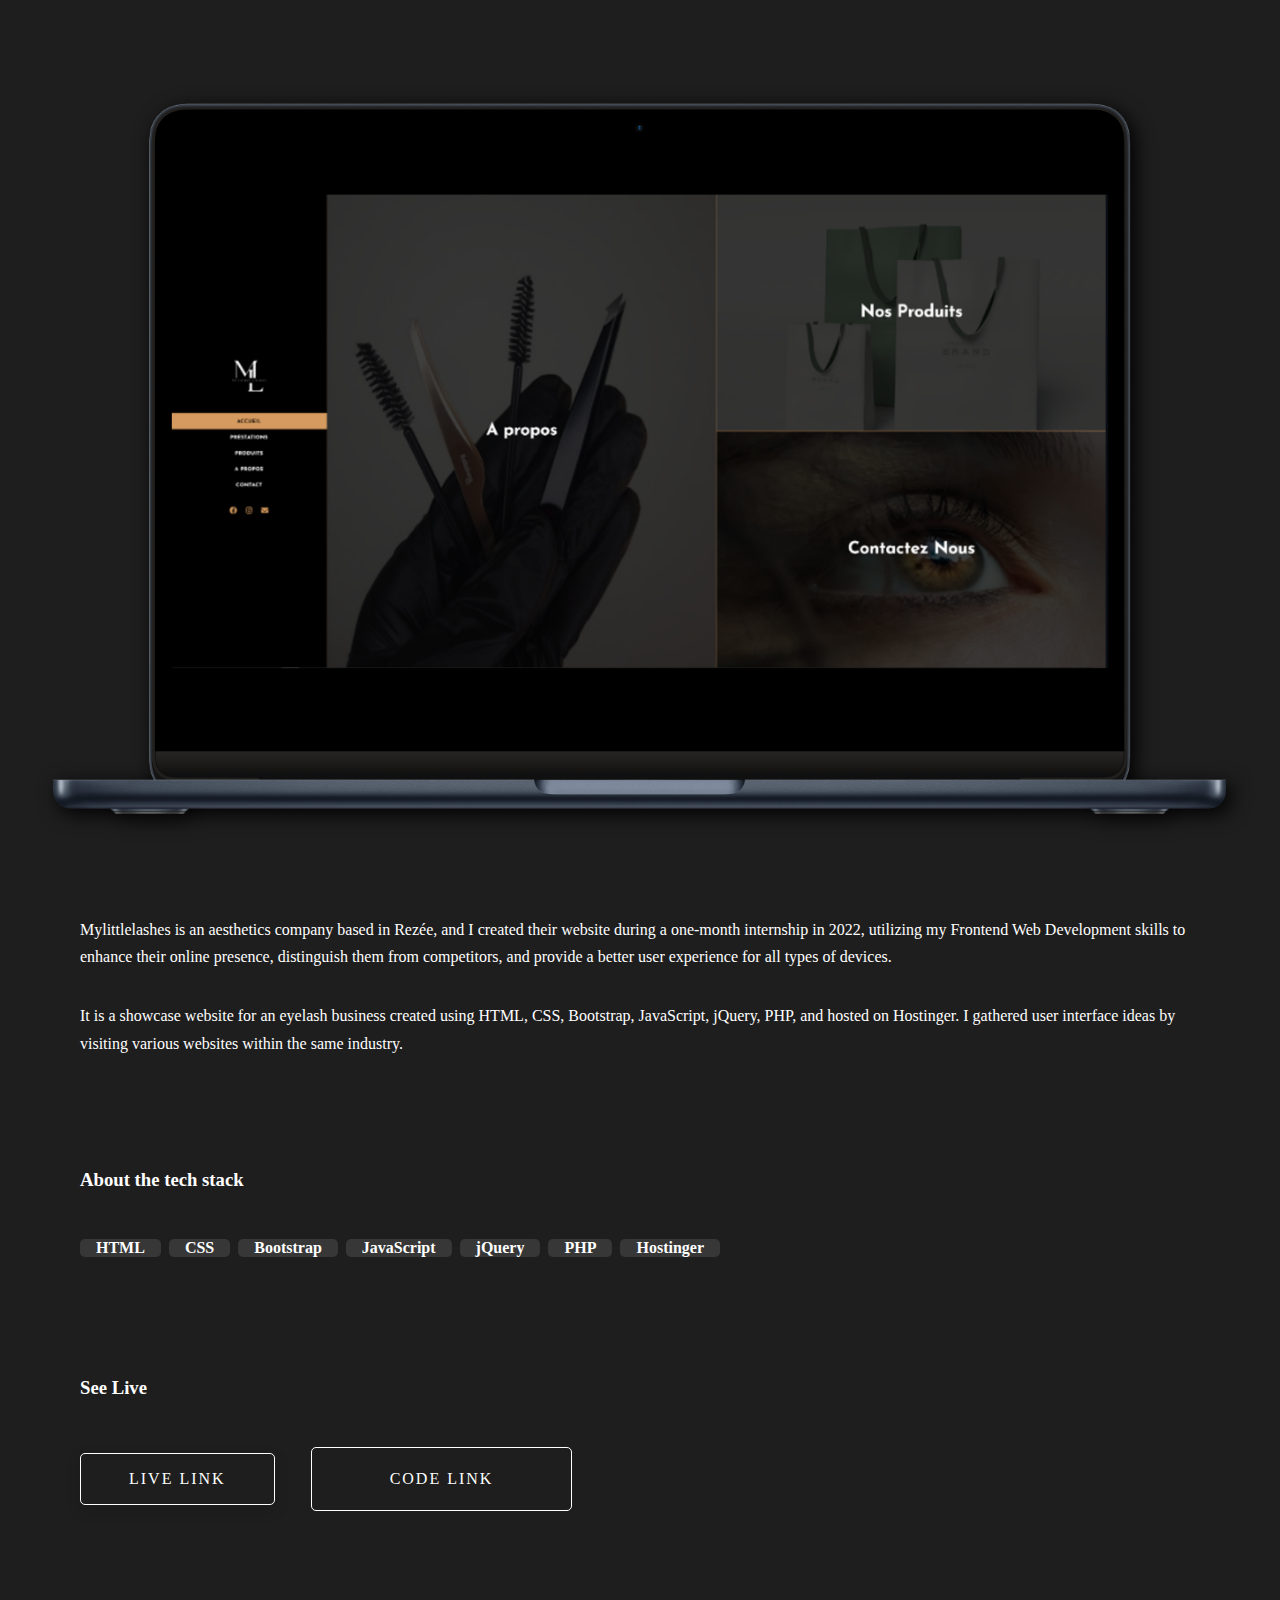
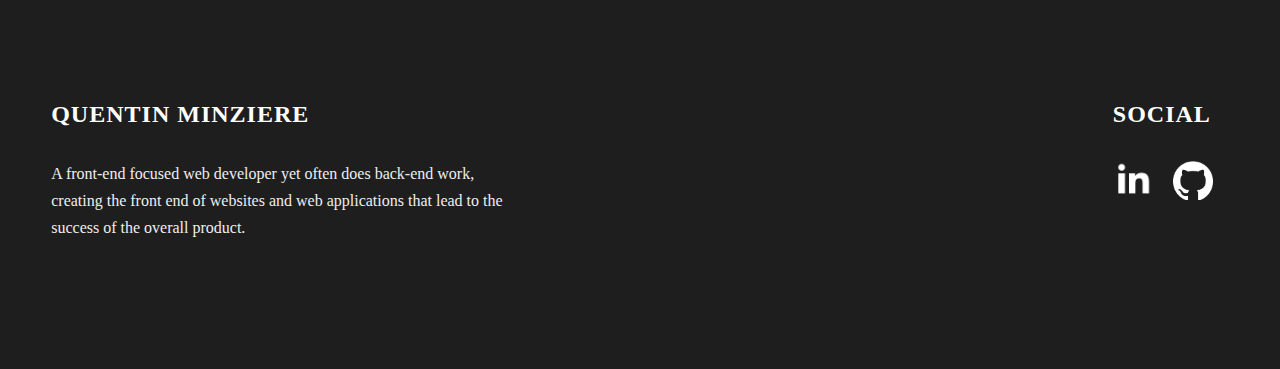
==== commit c31e9448: "update project" ====
--- a/project-1.html
+++ b/project-1.html
@@ -1,111 +1,92 @@
 <!DOCTYPE html>
 <html lang="en">
-  <head>
-    <meta charset="UTF-8" />
-    <meta name="viewport" content="width=device-width, initial-scale=1.0" />
-    <meta http-equiv="X-UA-Compatible" content="ie=edge" />
-    <title>mylittlelashes</title>
-    <meta name="description" content="Case study page of Project" />
 
-    <link rel="stylesheet" href="css/style.css" />
+<head>
+  <meta charset="UTF-8" />
+  <meta name="viewport" content="width=device-width, initial-scale=1.0" />
+  <meta http-equiv="X-UA-Compatible" content="ie=edge" />
+  <title>mylittlelashes</title>
+  <meta name="description" content="Case study page of Project" />
 
-    <link rel="preconnect" href="https://fonts.googleapis.com" />
-    <link rel="preconnect" href="https://fonts.gstatic.com" crossorigin />
-    <link
-      href="https://fonts.googleapis.com/css2?family=Source+Sans+Pro:wght@400;600;700;900&display=swap"
-      rel="stylesheet"
-    />
-  </head>
-  <body>
-    <section class="project-details">
-      <div class="main-container">
-        <div class="project-details__content">
-          <div class="project-details__showcase-img-cont">
-            <img
-              src="./assets/mockup/mll-front.WebP"
-              alt="Project Image"
-              class="project-details__showcase-img"
-            />
+  <link rel="stylesheet" href="css/style.css" />
+
+  <link rel="preconnect" href="https://fonts.googleapis.com" />
+  <link rel="preconnect" href="https://fonts.gstatic.com" crossorigin />
+  <link href="https://fonts.googleapis.com/css2?family=Source+Sans+Pro:wght@400;600;700;900&display=swap"
+    rel="stylesheet" />
+</head>
+
+<body>
+  <section class="project-details">
+    <div class="main-container">
+      <div class="project-details__content">
+        <div class="project-details__showcase-img-cont">
+          <img src="./assets/mockup/mll-front.WebP" alt="Project Image" class="project-details__showcase-img" />
+        </div>
+        <div class="project-details__content-main">
+          <div class="project-details__desc">
+            <h3 class="project-details__content-title"></h3>
+            <p class="project-details__desc-para">
+              Mylittlelashes is an aesthetics company based in Rezée, and I created their website during a one-month
+              internship in
+              2022, utilizing my Frontend Web Development skills to enhance their online presence, distinguish them from
+              competitors, and provide a better user experience for all types of devices.
+            </p>
+            <p class="project-details__desc-para">
+              It is a showcase website for an eyelash business created using HTML, CSS, Bootstrap, JavaScript, jQuery,
+              PHP, and
+              hosted on Hostinger.
+              I gathered user interface ideas by visiting various websites within the same industry.
+            </p>
           </div>
-          <div class="project-details__content-main">
-            <div class="project-details__desc">
-              <h3 class="project-details__content-title"></h3>
-              <p class="project-details__desc-para">
-                Mylittlelashes is an aesthetics company based in Rezée, and I created their website during a one-month internship in
-                2022, utilizing my Frontend Web Development skills to enhance their online presence, distinguish them from
-                competitors, and provide a better user experience for all types of devices.
-              </p>
-              <p class="project-details__desc-para">
-                It is a showcase website for an eyelash business created using HTML, CSS, Bootstrap, JavaScript, jQuery, PHP, and
-                hosted on Hostinger.
-                I gathered user interface ideas by visiting various websites within the same industry.
-              </p>
-              </div>
-            <div class="project-details__tools-used">
-              <h3 class="project-details__content-title">About the tech stack</h3>
-              <div class="skills">
-                <div class="skills__skill-projects">HTML</div>
-                <div class="skills__skill-projects">CSS</div>
-                <div class="skills__skill-projects">Bootstrap</div>
-                <div class="skills__skill-projects">JavaScript</div>
-                <div class="skills__skill-projects">jQuery</div>
-                <div class="skills__skill-projects">PHP</div>
-                <div class="skills__skill-projects">Hostinger</div>
-              </div>
+          <div class="project-details__tools-used">
+            <h3 class="project-details__content-title">About the tech stack</h3>
+            <div class="skills">
+              <div class="skills__skill-projects">HTML</div>
+              <div class="skills__skill-projects">CSS</div>
+              <div class="skills__skill-projects">Bootstrap</div>
+              <div class="skills__skill-projects">JavaScript</div>
+              <div class="skills__skill-projects">jQuery</div>
+              <div class="skills__skill-projects">PHP</div>
+              <div class="skills__skill-projects">Hostinger</div>
             </div>
-            <div class="project-details__links">
-              <h3 class="project-details__content-title">See Live</h3>
-              <a
-                href="#"
-                class="btn btn--med btn--theme project-details__links-btn"
-                target="_blank"
-                >Live Link</a
-              >
-              <a
-                href="#"
-                class="btn btn--med btn--theme-inv project-details__links-btn"
-                target="_blank"
-                >Code Link</a
-              >
-            </div>
+          </div>
+          <div class="project-details__links">
+            <h3 class="project-details__content-title">See Live</h3>
+            <a href="#" class="btn btn--med btn--theme project-details__links-btn" target="_blank">Live Link</a>
+            <a href="#" class="btn btn--med btn--theme-inv project-details__links-btn" target="_blank">Code Link</a>
           </div>
         </div>
       </div>
-    </section>
-    <footer class="main-footer">
-      <div class="main-container">
-        <div class="main-footer__upper">
-          <div class="main-footer__row main-footer__row-1">
-            <h2 class="heading heading-sm main-footer__heading-sm">
-              <span>Social</span>
-            </h2>
-            <div class="main-footer__social-cont">
-              <a target="_blank" rel="noreferrer" href="#">
-                <img
-                  class="main-footer__icon"
-                  src="./assets/icon/linkedin-ico.WebP"
-                  alt="icon"
-                />
-              </a>
-              <a target="_blank" rel="noreferrer" href="#">
-                <img
-                  class="main-footer__icon"
-                  src="./assets/icon/github-ico.WebP"
-                  alt="icon"
-                />
-              </a>
-             
-            </div>
-          </div>
-          <div class="main-footer__row main-footer__row-2">
-            <h2 class="heading heading-sm text-lt">Quentin Minziere</h2>
-            <p class="main-footer__short-desc">
-              A front-end focused web developer yet often does back-end work, creating the front end of websites and web applications that lead to the success of the overall product.
-            </p>
+    </div>
+  </section>
+  <footer class="main-footer">
+    <div class="main-container">
+      <div class="main-footer__upper">
+        <div class="main-footer__row main-footer__row-1">
+          <h2 class="heading heading-sm main-footer__heading-sm">
+            <span>Social</span>
+          </h2>
+          <div class="main-footer__social-cont">
+            <a target="_blank" rel="noreferrer" href="#">
+              <img class="main-footer__icon" src="./assets/icon/linkedin-ico.WebP" alt="icon" />
+            </a>
+            <a target="_blank" rel="noreferrer" href="#">
+              <img class="main-footer__icon" src="./assets/icon/github-ico.WebP" alt="icon" />
+            </a>
+
           </div>
         </div>
+        <div class="main-footer__row main-footer__row-2">
+          <h2 class="heading heading-sm text-lt">Quentin Minziere</h2>
+          <p class="main-footer__short-desc">
+            A front-end focused web developer yet often does back-end work, creating the front end of websites and web
+            applications that lead to the success of the overall product.
+          </p>
+        </div>
       </div>
-    </footer>
-    <script src="./index.js"></script>
-  </body>
-</html>
+    </div>
+  </footer>
+</body>
+
+</html>--- a/css/style.css
+++ b/css/style.css
@@ -212,29 +212,27 @@
 }
 
 
-/* Styles pour l'infobulle */
-.side-header-menu li::before {
+.side-header-menu li::before,
+#config-icon::before {
   content: attr(data-tooltip);
   position: absolute;
   top: 50%;
-  left: 100%;
+  left: 85%;
   transform: translate(10px, -50%);
   opacity: 0;
   background-color: #1e1e1e;
-  color: #ccc;
-  padding: 5px 10px;
+  color: #fff;
+  padding: 2px 5px;
   border-radius: 6px;
-  transition: visibility 0.3s ease-in-out;
-  visibility: hidden;
+  font-size: smaller;
   white-space: nowrap;
   z-index: 999;
 }
 
-.side-header-menu li[data-tooltip]:hover::before {
+.side-header-menu li:hover::before,
+#config-icon:hover::before {
   opacity: 1;
-  visibility: visible;
-}
-
+}
 
 
 
@@ -298,6 +296,7 @@
     bottom: 0;
 }
   
+
 /* POPUP PHOTO */
 
 #profileImage {
@@ -325,9 +324,7 @@
   white-space: nowrap;
 }
 
-
 /* POPUP SUR LE TEXTE */
-
 #profileText[data-tooltip]::before {
   content: attr(data-tooltip);
   position: absolute;
@@ -343,7 +340,6 @@
   white-space: nowrap;
   display: none;
 }
-
 #profileText:hover::before {
   display: block;
 }
@@ -443,6 +439,19 @@
     background: #37373d;
     color: #ccc;
 }
+
+.fa-star{
+ color: #ffd500;
+}
+.fa-star:hover{
+  color: rgb(255, 255, 255);
+}
+.fa-heart{
+color: #ff0000;
+}
+.fa-heart:hover{
+  color: rgb(255, 255, 255);
+  }
 .fa.fa-headphones{
   color: #fff;
 }
@@ -524,7 +533,7 @@
 }
 ul.right li.spotify a:hover {
 margin: 0;
-padding: 3px 0 4px 0;
+padding: 3px 0 3px 0;
 
   background: rgba(8, 172, 248, 0.801);
 
@@ -568,13 +577,17 @@
 
 
 #toggleConsole svg{
-  width: 25px;
+  width: 30px;
   color:#fff;
 }
 #toggleConsole:hover {
   cursor: pointer;
-
-}
+  cursor: pointer;
+background:#3c3c3c;
+  border-radius:5px;
+  padding: 5px 0px;
+}
+
 
 @media only screen and (max-width: 920px) {
     .console {
@@ -1140,6 +1153,80 @@
   border: none;
   cursor: pointer;
 }
+.bttn-home{
+  width: 34%;
+}
+
+
+.bttn-support{
+  display: inline-flex;
+  align-items: center;
+  background: #334155;
+  color: #fff;
+  padding: 5px 10px;
+  border-radius: 50px;
+  font-weight: 600;
+  transition: all 0.3s ease;
+  margin: 10px 0;
+  border: 2px solid rgb(71,85,105,0.5);
+  gap: 5px;
+
+}
+.bttn-support:hover{
+  background-color: rgb(244 63 94);
+  border-color: rgb(255 255 255 / 28%);
+}
+.bttn-support::before {
+  content: attr(data-tooltip);
+  position: absolute;
+  transform: translate(-10px, 200%);
+  opacity: 0;
+  background-color: #fff;
+  color: #3c3c3c;
+  padding: 5px 7px;
+  border-radius: 6px;
+  font-size: smaller;
+  white-space: nowrap;
+  z-index: 999;
+}
+
+.bttn-support:hover::before {
+  opacity: 1;
+}
+
+
+.bttn-star{
+  background: #334155;
+  color: #fff;
+  padding: 6px 8px;
+border-radius: 50%;
+font-weight: 600;
+  transition: all 0.3s ease;
+  border: 2px solid rgb(71,85,105,0.5);
+}
+.bttn-star:hover{
+  background-color: rgb(234 179 8);
+  border-color: rgb(255 255 255 / 28%);
+}
+.bttn-star::before {
+  content: attr(data-tooltip);
+  position: absolute;
+  transform: translate(-40px, 250%);
+  opacity: 0;
+  background-color: #fff;
+  color: #3c3c3c;
+  padding: 5px 7px;
+  border-radius: 6px;
+  font-size: smaller;
+  white-space: nowrap;
+  z-index: 999;
+}
+
+.bttn-star:hover::before {
+  opacity: 1;
+}
+
+
 
 textarea {
   resize: none;
@@ -1150,9 +1237,9 @@
   margin-bottom: 1.75rem;
   font-size: 3rem;
   line-height: 1;
-  font-weight: 600;
+  font-weight: 700;
   text-align: center;
-  width: 70%;
+  width: 64%;
 }
 @media only screen and (max-width: 480px) {
   .heading-primary {
@@ -1160,24 +1247,13 @@
   }
 }
 .heading-sec__mb-bg {
-  margin-bottom: 11rem;
-}
-
-@media only screen and (max-width: 56.25em) {
-  .heading-sec__mb-bg {
-    margin-bottom: 8rem;
-  }
+  margin-bottom: 8rem;
 }
 
 .heading-sec__mb-med {
-  margin-bottom: 9rem;
-}
-
-@media only screen and (max-width: 56.25em) {
-  .heading-sec__mb-med {
-    margin-bottom: 8rem;
-  }
-}
+  margin-bottom: 8rem;
+}
+
 
 .heading-sec__main {
   display: block;
@@ -1270,7 +1346,6 @@
 
 .btn--theme {
   padding: 1rem 3rem;
-  background: #1e1e1e;
   color: #fff;
   border: 1px solid #fff;
 }
@@ -1280,6 +1355,67 @@
   box-shadow: none;
   padding: calc(1.5rem - 2px) calc(5rem - 2px);
 }
+.glow{
+  animation: shadowAnimation 7s infinite linear;
+}
+
+.glow:hover {
+  box-shadow: 
+  100px 0 15px rgba(255, 0, 0, 0.5), 
+  80px 0 15px rgba(255, 115, 0, 0.5), 
+  60px 0 15px rgba(255, 251, 0, 0.5), 
+  40px 0 15px rgba(72, 255, 0, 0.5), 
+  20px 0 15px rgba(0, 255, 213, 0.5), 
+  0 0 15px rgba(0, 43, 255, 0.5), 
+  -20px 0 15px rgba(122, 0, 255, 0.5), 
+  -40px 0 15px rgba(255, 0, 200, 0.5), 
+  -60px 0 15px rgba(255, 0, 0, 0.5);
+animation: shadowAnimation 3s infinite linear;
+}
+
+@keyframes shadowAnimation {
+0% { box-shadow: 0 0 15px rgba(255, 0, 0, 0.5); }
+12.5% { box-shadow: 0 0 15px rgba(255, 115, 0, 0.5); }
+25% { box-shadow: 0 0 15px rgba(255, 251, 0, 0.5); }
+37.5% { box-shadow: 0 0 15px rgba(72, 255, 0, 0.5); }
+50% { box-shadow: 0 0 15px rgba(0, 255, 213, 0.5); }
+62.5% { box-shadow: 0 0 15px rgba(0, 43, 255, 0.5); }
+75% { box-shadow: 0 0 15px rgba(122, 0, 255, 0.5); }
+87.5% { box-shadow: 0 0 15px rgba(255, 0, 200, 0.5); }
+100% { box-shadow: 0 0 15px rgba(255, 0, 0, 0.5); }
+}
+
+
+/* modal Menu easter egg */
+.modal {
+  display: none;
+  position: fixed;
+  z-index: 1;
+  left: 0;
+  top: 0;
+  width: 100%;
+  height: 100%;
+  overflow: auto;
+  background-color: rgb(0,0,0);
+  background-color: rgba(0,0,0,0.7);
+}
+.modal-content {
+  margin: 5% auto;
+  padding: 20px;
+  width: 80%;
+  max-width: 800px;
+  position: relative;
+}
+@media screen and (max-width: 720px) {
+  .modal-content {
+    width: 90%;
+  }
+  #easterEggVideo {
+    width: 100%;
+    height: auto;
+  }
+}
+
 
 .sec-pad {
   padding: 12rem 0;
@@ -1318,10 +1454,10 @@
   position: absolute;
   left: 50%;
   transform: translateX(-50%);
-  bottom: -20%;
+  bottom: -4%;
 }
 .home-hero__mouse-scroll-cont.console-hidden{
-bottom: -40%;
+bottom: -45%;
 }
 
 
@@ -1346,10 +1482,6 @@
   display: block;
   padding: 1.2rem;
   transition: background .3s;
-}
-
-.home-hero__social-icon-link:hover {
-  background: rgba(255, 255, 255, 0.1);
 }
 
 .home-hero__social-icon-link--bd-none {
@@ -1398,8 +1530,7 @@
   text-align: center;
   gap: 100px;
   align-items: center;
-  padding-top: 1rem;
-  margin:3rem;
+  margin:2.5rem;
   margin-bottom: 8rem;
 }
 
@@ -1436,7 +1567,9 @@
   background: rgb(30, 41, 59);
   border-radius: 8px;
   overflow: hidden;
-  box-shadow: 30px 20px 5px rgb(32 42 59 / 31%);
+  box-shadow: 11px 11px 5px 0px rgba(0,0,0,0.75), rgba(72, 247, 142, 0.22) -180px -51px 200px 0px, 
+  rgb(12, 247, 255) 64px -50px 200px 0px;
+  border: 2px solid rgb(71,85,105,0.5);
   font-family: "Fira Code", monospace;
 }
 
@@ -1548,11 +1681,11 @@
 }
 
 .about__content-title {
-  margin-bottom: 3rem;
+  margin-bottom: 2rem;
 }
 .about__content-title-tools {
-  margin-top: 3rem;
-  margin-bottom: 3rem;
+  margin-top: 2rem;
+  margin-bottom: 2rem;
 }
 
 
@@ -1561,6 +1694,7 @@
   max-width: 60rem;
   line-height: 1.7;
   margin-bottom: 1rem;
+  width: 80%;
 }
 
 .about__content-details-para--hl {
@@ -1600,12 +1734,14 @@
 
 .projects__row-img-cont {
   overflow: hidden;
+
 }
 
 .projects__row-img {
   width: 100%;
   display: block;
   object-fit: cover;
+  filter: drop-shadow(5px 5px 10px #000000);
 }
 
 .projects__row-content {
@@ -1633,98 +1769,20 @@
 }
 
 
-.contact {
-  color: #fff;
-}
-
-.contact__form-container {
-  box-shadow: 0 0 10px rgba(0, 0, 0, 0.1);
-  padding: 4rem;
-  margin-top: 6rem;
-  max-width: 80rem;
-  text-align: right;
-  width: 95%;
-  border-radius: 5px;
-  margin: 5rem auto 0 auto;
-}
-
-@media only screen and (max-width: 37.5em) {
-  .contact__form-container {
-    padding: 3rem;
-  }
-}
-
-.contact__form-field {
-  margin-bottom: 4rem;
-}
-
-@media only screen and (max-width: 37.5em) {
-  .contact__form-field {
-    margin-bottom: 3rem;
-  }
-}
-
-.contact__form-label {
-  color: #666;
-  letter-spacing: 1px;
-  margin-bottom: 1rem;
-  display: block;
-  text-align: left;
-}
-
-.contact__form-input {
-  color: #333;
-  padding: 2rem;
-  width: 100%;
-  border: 1px solid #ebebeb;
-  letter-spacing: 0px;
-  background: #f0f0f0;
-  border-radius: 5px;
-
-  /* Code for Modern Browsers */
-  /* Code for WebKit, Blink, Edge */
-  /* Code for Internet Explorer 10-11 */
-  /* Code for Microsoft Edge */
-  /* Code for Mozilla Firefox 4 to 18 */
-  /* Code for Mozilla Firefox 19+ */
-}
-
-.contact__form-input::placeholder {
-  color: #999;
-
-}
-
-.contact__form-input::-webkit-input-placeholder {
-  color: #999;
-
-}
-
-.contact__form-input:-ms-input-placeholder {
-  color: #999;
-
-}
-
-.contact__form-input::-ms-input-placeholder {
-  color: #999;
-
-}
-
-.contact__form-input:-moz-placeholder {
-  opacity: 1;
-  color: #999;
-}
-
-.contact__form-input::-moz-placeholder {
-  opacity: 1;
-  color: #999;
-}
-
-@media only screen and (max-width: 37.5em) {
-  .contact__btn {
-    width: 100%;
-
-  }
-}
+.wow {
+  cursor: pointer;
+}
+
+#confetti-canvas {
+  position: fixed;
+  z-index: 999;
+  top: 0;
+  left: 0;
+  width: 100vw;
+  height: 100vh;
+  pointer-events: none;
+}
+
 
 .project-cs-hero {
   color: #fff;
@@ -1784,6 +1842,7 @@
 
 .project-details__showcase-img {
   width: 100%;
+  filter: drop-shadow(5px 5px 10px #000000);
 }
 
 .project-details__content-main {
@@ -2076,6 +2135,7 @@
     border-radius: 5px;
     font-weight: 600;
     color: #fff;
+      cursor: pointer;
 }
 .skills-projects {
   display: flex;
@@ -2091,6 +2151,7 @@
   border-radius: 5px;
   font-weight: 600;
   color: #fff;
+  cursor: pointer;
 }
 
 .skills-home {
@@ -2098,6 +2159,10 @@
   flex-wrap: wrap;
   padding-bottom: 10px;
   font-weight: 600;
+  cursor: pointer;
+}
+.skills__skill-home1:hover {
+background-color:#ffffff17
 }
 
 .skills__skill-home1,
@@ -2115,26 +2180,47 @@
   font-size: 0.9em;
 }
 .skills__skill-home1{
-  color:rgb(0, 255, 89);
-}
+  color: rgb(0, 255, 89);
+  background: rgba(20,83,45,.9);
+  border: 2px solid;
+}
+.skills__skill-home1:hover {
+  background: rgba(20,83,45,.5);
+  }
 .home1{
   color:rgb(0, 255, 89);
   }
 .skills__skill-home2{
 color:rgb(129, 245, 255);
-}
+background: rgba(22,78,99,.9);
+border: 2px solid;
+}
+.skills__skill-home2:hover {
+  background: rgba(22,78,99,.5);
+  }
 .home2{
   color:rgb(129, 245, 255);
 }
 .skills__skill-home3{
   color: rgb(250, 209, 232);
-  }
+  background:rgba(131,24,67,.9);
+border: 2px solid;
+  }
+  .skills__skill-home3:hover {
+    background:rgba(131, 24, 67, 0.5);
+    }
   .home3{
     color: rgb(250, 209, 232);
   }
   .skills__skill-home4{
     color: rgb(255, 188, 101);
+    background: rgba(124,45,18,.9);
+border: 2px solid;
      }
+     .skills__skill-home4:hover {
+      background: rgba(124,45,18,.5);
+
+      }
      .home4{
       color: rgb(255, 188, 101);
        }
@@ -2144,7 +2230,7 @@
   height: 40px;
   border: 2px solid #eee;
   border-radius: 60px;
-  position: relative;
+  position: absolute;
   overflow: hidden;
 }
 
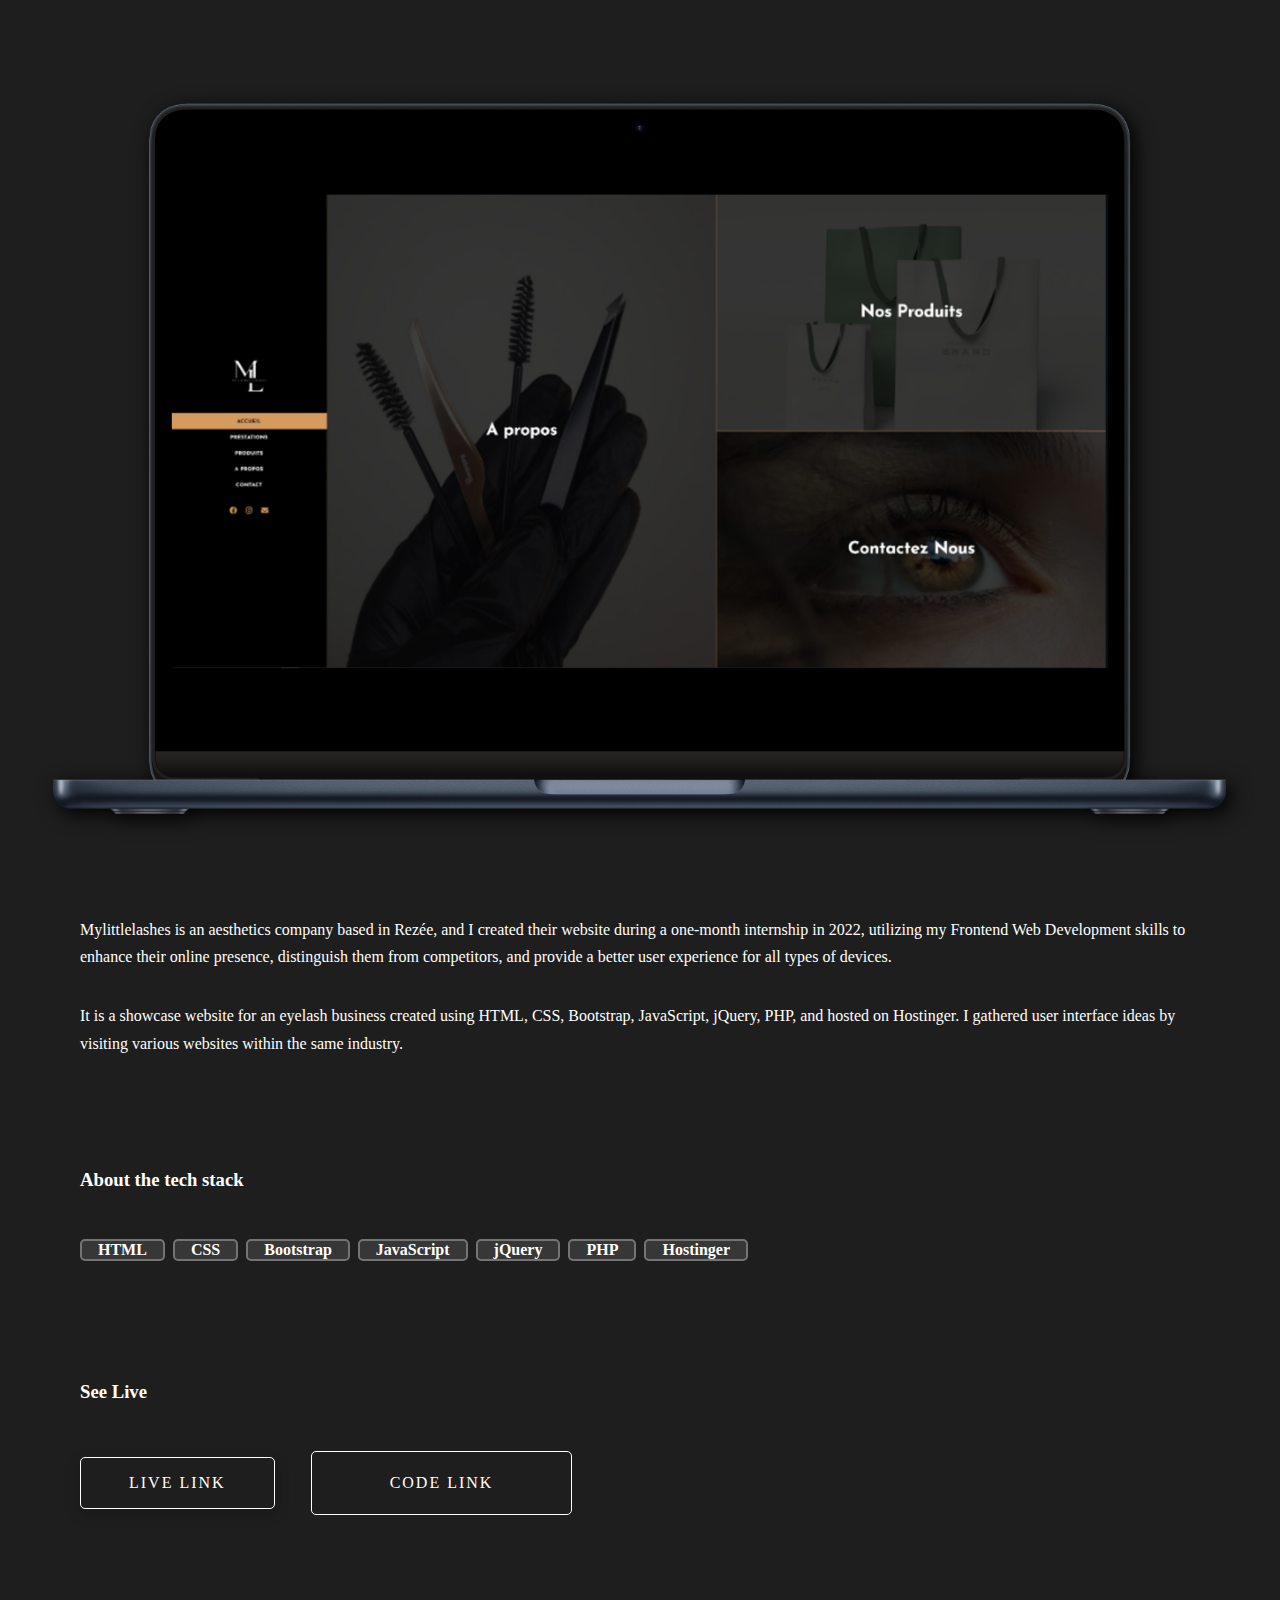
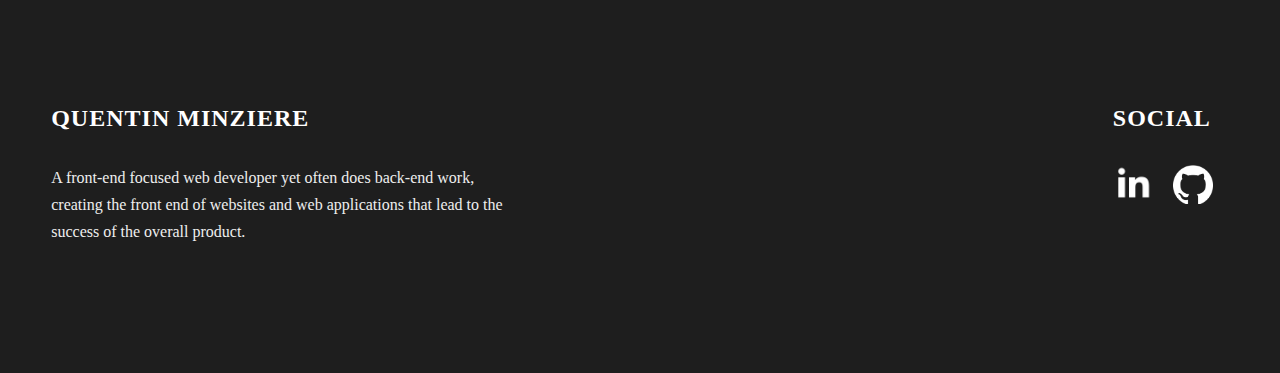
==== commit 672d0e2f: "update project" ====
--- a/project-1.html
+++ b/project-1.html
@@ -53,8 +53,9 @@
           </div>
           <div class="project-details__links">
             <h3 class="project-details__content-title">See Live</h3>
-            <a href="#" class="btn btn--med btn--theme project-details__links-btn" target="_blank">Live Link</a>
-            <a href="#" class="btn btn--med btn--theme-inv project-details__links-btn" target="_blank">Code Link</a>
+            <a href="https://main--sparkly-cajeta-c51b06.netlify.app/"
+            class="btn btn--med btn--theme project-details__links-btn" target="_blank">Live Link</a>
+            <a href="https://github.com/declick/mylittlelashes" class="btn btn--med btn--theme-inv project-details__links-btn" target="_blank">Code Link</a>
           </div>
         </div>
       </div>
--- a/css/style.css
+++ b/css/style.css
@@ -8,7 +8,10 @@
 body {
     background-color: #1e1e1e;
 }
-
+.projects__row-img-cont>img {
+  width: 100%;
+  height: auto;
+}
 .header {
     background: #3c3c3c;
     padding: 3px;
@@ -52,7 +55,7 @@
 ul.header-menu li.header-menu-link {
     display: inline-block;
     color: #fff;
-    font-weight: 300;
+    font-weight: 400;
     font-size: 12px;
     margin-right: 0px; 
     padding: 6px 8px;
@@ -80,7 +83,7 @@
     position: absolute;
     top: 100%;
     left: 0;
-    background: #333;
+    background: #252526;
     list-style: none;
     padding: 0;
     margin: 0;
@@ -93,7 +96,7 @@
     display: flex;
     justify-content: space-between;
     align-items: center;
-    color: #ccc;
+    color: #757474;
     margin: 6px;
     padding: 8px 5px; 
 
@@ -440,6 +443,19 @@
     color: #ccc;
 }
 
+.fa-linkedin-in{
+  font-size: 2.5rem;
+}
+.fa-github{
+  font-size: 2.5rem;
+}
+.fa-linkedin-in:hover{
+  opacity: 0.5;
+
+}
+.fa-github:hover{
+  opacity: 0.5; 
+}
 .fa-star{
  color: #ffd500;
 }
@@ -575,18 +591,23 @@
   height: calc(100% - 124px);
 }
 
-
-#toggleConsole svg{
-  width: 30px;
-  color:#fff;
-}
-#toggleConsole:hover {
-  cursor: pointer;
-  cursor: pointer;
-background:#3c3c3c;
-  border-radius:5px;
-  padding: 5px 0px;
-}
+@media only screen and (max-width: 720px) {
+  .portfolio.console-hidden {
+
+    bottom: 25px;
+    height: calc(100% - 122px);
+
+  }
+}
+@media only screen and (max-width: 480px) {
+  .portfolio.console-hidden {
+
+    bottom: 25px;
+    height: calc(100% - 25px);
+
+  }
+}
+
 
 
 @media only screen and (max-width: 920px) {
@@ -868,53 +889,6 @@
     background: #555; 
   }
   
-  @media only screen and (max-width: 680px) {
-    .main {
-  
-      position: absolute;
-      top: 50%;
-      left: 50%;
-      transform: translate(-50%, -50%);
-      height: calc(80vh + 10px);
-      width: 95vw;
-      border-radius: 5px;
-      transition: 0.3s ease;
-      
-      box-shadow: rgba(0, 0, 0, 0.2) 0px 12px 28px 0px,
-        rgba(0, 0, 0, 0.1) 0px 2px 4px 0px,
-        rgba(255, 255, 255, 0.05) 0px 0px 0px 1px inset;
-     
-    }
-  
-    pre{
-      transform: scale(0.5) translateX(-150px);
-    }
-  
-    .terminal{
-      height: calc(80vh - 40px)!important;
-    }
-  
-    table{
-      font-size: 10px!important;
-    }
-    .result{
-      margin: 0!important;
-    }
-    .extendmain{
-      height: calc(50vh + 10px)!important;
-    }
-    
-    .extendcontent{
-      height: calc(50vh - 40px) !important;
-    }
-  
-    .ls{
-      display: grid;
-      grid-template-columns:50% 50%!important;
-      grid-gap: 10px 0;
-    }
-  
-  }
   
   .linealign{
     margin-left: -50px;
@@ -1153,11 +1127,16 @@
   border: none;
   cursor: pointer;
 }
+
 .bttn-home{
-  width: 34%;
-}
-
-
+  width: 60%;
+}
+@media only screen and (max-width: 1200px) {
+  .bttn-home{
+    width: 34%;
+  }
+  }
+  
 .bttn-support{
   display: inline-flex;
   align-items: center;
@@ -1168,7 +1147,7 @@
   font-weight: 600;
   transition: all 0.3s ease;
   margin: 10px 0;
-  border: 2px solid rgb(71,85,105,0.5);
+  border: 2px solid rgb(71,85,105,0.7);
   gap: 5px;
 
 }
@@ -1182,7 +1161,7 @@
   transform: translate(-10px, 200%);
   opacity: 0;
   background-color: #fff;
-  color: #3c3c3c;
+  color: #334155; 
   padding: 5px 7px;
   border-radius: 6px;
   font-size: smaller;
@@ -1195,6 +1174,8 @@
 }
 
 
+
+
 .bttn-star{
   background: #334155;
   color: #fff;
@@ -1202,8 +1183,10 @@
 border-radius: 50%;
 font-weight: 600;
   transition: all 0.3s ease;
-  border: 2px solid rgb(71,85,105,0.5);
-}
+  border: 2px solid rgb(71,85,105,0.7);
+
+}
+
 .bttn-star:hover{
   background-color: rgb(234 179 8);
   border-color: rgb(255 255 255 / 28%);
@@ -1214,7 +1197,7 @@
   transform: translate(-40px, 250%);
   opacity: 0;
   background-color: #fff;
-  color: #3c3c3c;
+  color: #334155; 
   padding: 5px 7px;
   border-radius: 6px;
   font-size: smaller;
@@ -1227,7 +1210,6 @@
 }
 
 
-
 textarea {
   resize: none;
 }
@@ -1238,8 +1220,8 @@
   font-size: 3rem;
   line-height: 1;
   font-weight: 700;
-  text-align: center;
-  width: 64%;
+  /* width: 60%; */
+  text-align: start;
 }
 @media only screen and (max-width: 480px) {
   .heading-primary {
@@ -1318,7 +1300,7 @@
   letter-spacing: 2px;
   display: inline-block;
   border-radius: 5px;
-  box-shadow: 0 5px 15px 0 rgba(0, 0, 0, 0.15);
+  box-shadow: 0 5px 15px 0 rgba(0, 0, 0, 0.2);
   transition: transform .3s;
   border: 1px solid;
 }
@@ -1332,7 +1314,7 @@
   letter-spacing: 2px;
   display: inline-block;
   border-radius: 5px;
-  box-shadow: 0 5px 15px 0 rgba(0, 0, 0, 0.15);
+  box-shadow: 0 5px 15px 0 rgba(0, 0, 0, 0.2);
   transition: transform .3s;
   border: 1px solid;
 }
@@ -1416,7 +1398,9 @@
   }
 }
 
-
+.f-pad{
+  padding-bottom: 12rem;
+}
 .sec-pad {
   padding: 12rem 0;
 }
@@ -1432,6 +1416,8 @@
 }
 
 .home-hero {
+  display: flex;
+  justify-content: center;
   color: #fff;
   background-position: center;
   position: relative;
@@ -1445,34 +1431,38 @@
   }
 }
 
-.home-hero__socials {
-  display: flex;
-  justify-content: center;
-}
-
 .home-hero__mouse-scroll-cont {
   position: absolute;
   left: 50%;
   transform: translateX(-50%);
-  bottom: -4%;
-}
-.home-hero__mouse-scroll-cont.console-hidden{
-bottom: -45%;
-}
-
-
-@media only screen and (max-width: 37.5em) {
+  bottom: 9%;
+}
+@media only screen and (max-width: 1200px) {
   .home-hero__mouse-scroll-cont {
     display: none;
   }
 }
+
 .home-hero__info{
   display: flex;
   justify-content: center;
   flex-direction: column;
-  align-items: center;
-}
-
+  align-items: flex-start;
+  max-width: 580px;
+}
+
+.home-hero__cta {
+  margin-top: 2rem;
+  text-align: center;
+  gap: 20px;
+  display: inline-flex;
+}
+
+@media only screen and (max-width: 1200px) {
+  .home-hero__cta{
+    align-items: center;
+  }}
+  
 .home-hero__social {
   width: 5rem;
 }
@@ -1524,26 +1514,50 @@
   position: absolute;
 }
 
+.sign{
+  display: flex;
+  align-items: baseline;
+  padding: 8px 16px;
+  gap: 10px;
+background: #12FD7F0A;
+margin-bottom: 1rem;
+
+}
+
+.textOpen{
+  color:#03E26B ;
+}
+
+.led-green {
+  width: 9px;
+  height: 9px;
+  background: #25d025;
+  background: radial-gradient(40% 35%, #5aef5a, #25d025 60%);
+  box-shadow:
+      inset 0 3px 5px 1px rgba(0,0,0,0.1),
+      0 1px 0 rgba(255,255,255,0.4),
+      0 0 10px 2px rgba(0, 210, 0, 0.5);
+  border-radius: 50%;
+}
+
 .home-hero__content {
   display: flex;
   justify-content: center;
   text-align: center;
-  gap: 100px;
-  align-items: center;
-  margin:2.5rem;
-  margin-bottom: 8rem;
+  align-items: flex-start;
+  margin: 3rem;
+  padding-bottom: 8rem;
+  gap: 80px;
 }
 
 @media only screen and (max-width: 920px) {
   .home-hero__content {
-
     padding-left: 0;
     padding-right: 0;
   }
 }
 @media only screen and (max-width: 37.5em) {
   .home-hero__content {
-    margin: auto;
     transform: translate(0, 0);
     padding-left: 0;
     padding-right: 0;
@@ -1552,13 +1566,16 @@
 
 .home-hero__card{
   border-radius: 8px;
-
-}
-
+  bottom: -80px;
+  position: relative;
+}
+
+@media only screen and (max-width: 620px) {
+  .home-hero__card{
+display: none;
+  }}
 @media only screen and (max-width: 1200px) {
-  .home-hero__card {
-display: none;
-  }
+  .home-hero__content{display: flex;flex-direction: column;}
 }
 
 .container-card{
@@ -1569,9 +1586,10 @@
   overflow: hidden;
   box-shadow: 11px 11px 5px 0px rgba(0,0,0,0.75), rgba(72, 247, 142, 0.22) -180px -51px 200px 0px, 
   rgb(12, 247, 255) 64px -50px 200px 0px;
-  border: 2px solid rgb(71,85,105,0.5);
+  border: 2px solid rgb(71,85,105,0.7);
   font-family: "Fira Code", monospace;
 }
+
 
 .content-card{
   margin-left: 6px;
@@ -1648,23 +1666,170 @@
   background: #02e656;
 }
 
-
-.home-hero__cta {
-  margin-top: 4rem;
-  text-align: center;
+/* CAARD LINKEDIN */
+.wrapper-l {
+  display: flex;
+  align-items: center;
+  justify-content: center;
+  bottom: 190px;
+  left: -335px;
+  position: relative;
+  font-size: small;
+}
+
+@media only screen and (max-width: 1200px) {
+  .wrapper-l{
+    bottom: 129px;
+    left: 148px;
+  }
+}
+@media only screen and (max-width: 680px) {
+  .wrapper-l{
+display: none;
+  }
+}
+
+
+.card-l {
+  display: flex;
+  flex-direction: column;
+  width: 295px;
+  height: auto;
+  padding: 10px;
+  gap: 10px;
+  border-radius: 8px;
+  background: #334155;
+  border: 2px solid rgb(71,85,105,0.7);
+  color: #CBD5E1E6;
+}
+
+
+.anime-float{
+  animation: float 6s ease-in-out infinite;
+}
+@keyframes float {
+
+  0%, 100% {
+    box-shadow: rgba(0, 0, 0, 0) 0px 0px 0px 0px, rgba(0, 0, 0, 0) 0px 0px 0px 0px, rgba(2, 132, 199, 0.2) 0px 25px 50px -12px ;
+    transform: translate(0,0);
+
+  }
+
+  50% {
+    box-shadow: rgba(0, 0, 0, 0) 0px 0px 0px 0px, rgba(0, 0, 0, 0) 0px 0px 0px 0px, rgba(2, 132, 199, 0.2) 0px 10px 25px -3px, rgba(2, 132, 199, 0.2) 0px 4px 6px -4px;
+    transform: translate(4px,20px);
+
+  }
+
+}
+
+.card-l:hover {
+  animation-play-state: paused;
+}
+
+.user-l {
+  display: flex;
+  justify-content: space-between;
+  align-items: center;
+}
+
+.profile-l {
+  display: flex;
+  align-items: center;
+  gap: 22px;
+}
+
+.ava {
+  border-radius: 50%;
+  width: 40px;
+  height: 40px;
+}
+
+.icon-l {
+  font-size: 30px;
+  color: #1da1f2;
+}
+
+.username {
+  display: flex;
+  flex-direction: column;
+  gap: 1px;
+  align-items: flex-start;
+}
+
+.username .name {
+  color: #fff;
+  line-height: normal;
+  font-style: normal;
+  font-weight: 700;
+}
+
+.username .uname {
+  color: #CBD5E1E6;
+  font-style: normal;
+  font-weight: 400;
+  line-height: normal;
+}
+.linked{
+  text-align: start;
+}
+.linked .tag {
+  text-decoration: none;
+
+  color: #1da1f2;
+}
+
+.insight {
+  display: flex;
+  align-items: center;
   gap: 20px;
-  display: inline-flex;
-}
-
-@media only screen and (max-width: 580px) {
-  .home-hero__cta {
-     flex-direction: column;
- 
-   }
- }
+  color: #CBD5E1E6;
+  font-weight: 600;
+  line-height: 26px;
+}
+
+.like1 {
+
+
+  display: flex;
+  align-items: center;
+  gap: 4px;
+  font-weight: 500;
+  color: #CBD5E1E6;
+
+}
+
+.like2 {
+  font-weight: 500;
+  display: flex;
+  align-items: center;
+  gap: 4px;
+  color: #CBD5E1E6;
+
+}
+.like-value{
+  font-weight: 700;
+  font-size: bold; ;
+  color: #fff;
+}
+
+.follow{
+  color: #fff;
+  padding: 5px 10px;
+  background: #025C88;
+  border-radius: 50px;
+}
+
+
+
 
 .about {
   color: #fff;
+}
+@media only screen and (max-width: 1200px) {
+.about {
+padding: 0;
+}
 }
 
 .about__content {
@@ -1694,8 +1859,24 @@
   max-width: 60rem;
   line-height: 1.7;
   margin-bottom: 1rem;
-  width: 80%;
-}
+  text-align: start;
+
+}
+
+.about__content-details-p {
+  color: #fff;
+  max-width: 60rem;
+  line-height: 1.7;
+  margin-bottom: 1rem;
+  /* width: 80%; */
+  text-align: start;
+}
+@media only screen and (max-width: 920px) {
+.about__content-details-p {
+  width: 100%;
+}
+}
+
 
 .about__content-details-para--hl {
   font-weight: 700;
@@ -1706,6 +1887,155 @@
   margin-bottom: 4rem;
 }
 
+.myLife{
+  display:flex;
+  justify-content: flex-start;
+  padding-bottom: 1rem;
+  gap: 20px;
+}
+
+@media only screen and (max-width: 520px) {
+.myLife{
+ display: none;
+}
+}
+  .custom-figure {
+    position: relative;
+    display: flex;
+    flex-direction: column;
+    align-items: center;
+    cursor: help;
+  }
+
+.custom-span {
+    background-image: linear-gradient(to right, #00BFFF, #1E90FF);
+    background-clip: text;
+    -webkit-background-clip: text;
+    color: transparent;
+    font-weight: bold;
+    font-size: 2.5rem;
+    font-weight: 700;
+  
+}
+
+.custom-figcaption {
+  font-size: 0.9rem;
+  font-weight: bold;
+  size: 700;
+  text-align: center;
+  color: #ccc;
+}
+
+
+.custom-figure::before {
+  content: attr(data-tip);
+  position: absolute;
+  bottom: -70%; 
+  left: 50%; 
+  transform: translateX(-50%);
+  white-space: nowrap; 
+  background-color: #ffffff; 
+  color: #334155; 
+  padding: 0.4rem; 
+  border-radius: 6px;
+  font-size: 0.9rem; 
+  opacity: 0; 
+}
+
+.custom-figure:hover::before {
+  opacity: 1; 
+}
+
+/* Styles for Training and Certification Sections */
+
+  .training-content{
+    display: grid;
+    grid-template-columns: 1fr 1fr;
+    grid-gap: 10rem;
+
+  }
+  @media only screen and (max-width: 56.25em) {
+    .training-content {
+      display: flex;
+      flex-direction: column;
+      grid-gap: 0rem;
+  
+    }}
+.timeline{
+	color:#CBD5E1E6;
+}
+.timeline-ico{
+  display: flex;
+  align-items: center;
+  gap: 13px;
+}
+.timeline-img{
+  width:10%;
+aspect-ratio: 1/1;
+}
+.timeline ul{
+	list-style-type:none;
+	border-left:2px solid rgba(153, 153, 153, 0.2);
+}
+.timeline ul li{
+	padding:10px 10px;
+	position:relative;
+	cursor:pointer;
+	transition:.5s;
+}
+.timeline ul li span{
+	display:inline-block;
+  background: rgba(153, 153, 153, 0.2);
+	border-radius:25px;
+	padding:2px 5px;
+	font-size:15px;
+	text-align:center;
+  color: #fff;
+}
+.timeline ul li .content-timeline h3{
+	color:#ffffff;
+	font-size:17px;
+	padding-top:5px;
+}
+.timeline ul li .content-timeline p{
+	padding:5px 0px 15px 0px;
+	font-size:15px;
+}
+.timeline ul li:before{
+	position:absolute;
+	content:'';
+	width:10px;
+	height:10px;
+	background-color:#fff;
+	border-radius:50%;
+	left:-6px;
+	top:17px;
+	transition:.5s;
+}
+.timeline ul li:hover{
+	background-color:rgba(153, 153, 153, 0.2);
+}
+.timeline ul li:hover:before{
+	background-color:#0F0;
+	box-shadow:0px 0px 10px 2px #0F0;
+}
+@media (max-width:300px){
+	.timeline{
+		width:100%;
+		padding:30px 5px 30px 10px;
+	}
+	.timeline ul li .content-timeline h3{
+		color:#34ace0;
+		font-size:15px;
+	}
+
+}
+
+.section-header {
+  color: #fff;
+  font-size: 1.5em;
+  margin-bottom: 20px;
+}
 
 .projects__row {
   display: grid;
@@ -1771,6 +2101,15 @@
 
 .wow {
   cursor: pointer;
+  animation: input-shadow ease-in-out 10s infinite;
+}
+@keyframes input-shadow {
+  0%, 49%, 53%, 54%, 57%, 100% {
+    filter: none;
+  }
+  50%, 5% {
+filter: drop-shadow(0px 10px 5px  rgb(131 24 24)); 
+}
 }
 
 #confetti-canvas {
@@ -2112,7 +2451,10 @@
 .main-footer__social-cont {
   margin-top: 2rem;
 }
-
+.main-footer__social-cont img{
+ width: 40px; 
+ height: auto;
+}
 .main-footer__icon {
   margin-right: 1rem;
   width: 2.5rem;
@@ -2128,7 +2470,7 @@
 }
 
 .skills__skill {
-padding: 0.5rem 0.5rem;
+padding: 0.2rem 0.4rem;
     margin-bottom: 1rem;
     margin-right: 1rem;
     background: rgba(153, 153, 153, 0.2);
@@ -2136,6 +2478,10 @@
     font-weight: 600;
     color: #fff;
       cursor: pointer;
+      border: 2px solid #757474;
+}
+.skills__skill:hover {
+  background-color:rgb(40 40 40 / 50%);
 }
 .skills-projects {
   display: flex;
@@ -2148,21 +2494,21 @@
   margin-bottom: 0.5rem;
   margin-right: 0.5rem;
   background: rgba(153, 153, 153, 0.2);
+  border: 2px solid #757474;
   border-radius: 5px;
   font-weight: 600;
   color: #fff;
   cursor: pointer;
 }
-
+.skills__skill-projects:hover {
+  background-color:rgb(40 40 40 / 50%);
+}
 .skills-home {
   display: flex;
   flex-wrap: wrap;
   padding-bottom: 10px;
   font-weight: 600;
   cursor: pointer;
-}
-.skills__skill-home1:hover {
-background-color:#ffffff17
 }
 
 .skills__skill-home1,
@@ -2174,7 +2520,6 @@
   padding: 0.2rem 0.6rem;
   margin-bottom: 0.5rem;
   margin-right: 0.5rem;
-  background: rgba(63, 69, 75);
   border-radius: 5px;
   color: #fff;
   font-size: 0.9em;
@@ -2185,7 +2530,7 @@
   border: 2px solid;
 }
 .skills__skill-home1:hover {
-  background: rgba(20,83,45,.5);
+  background: rgba(20,83,45,.5) ;
   }
 .home1{
   color:rgb(0, 255, 89);
@@ -2230,7 +2575,6 @@
   height: 40px;
   border: 2px solid #eee;
   border-radius: 60px;
-  position: absolute;
   overflow: hidden;
 }
 
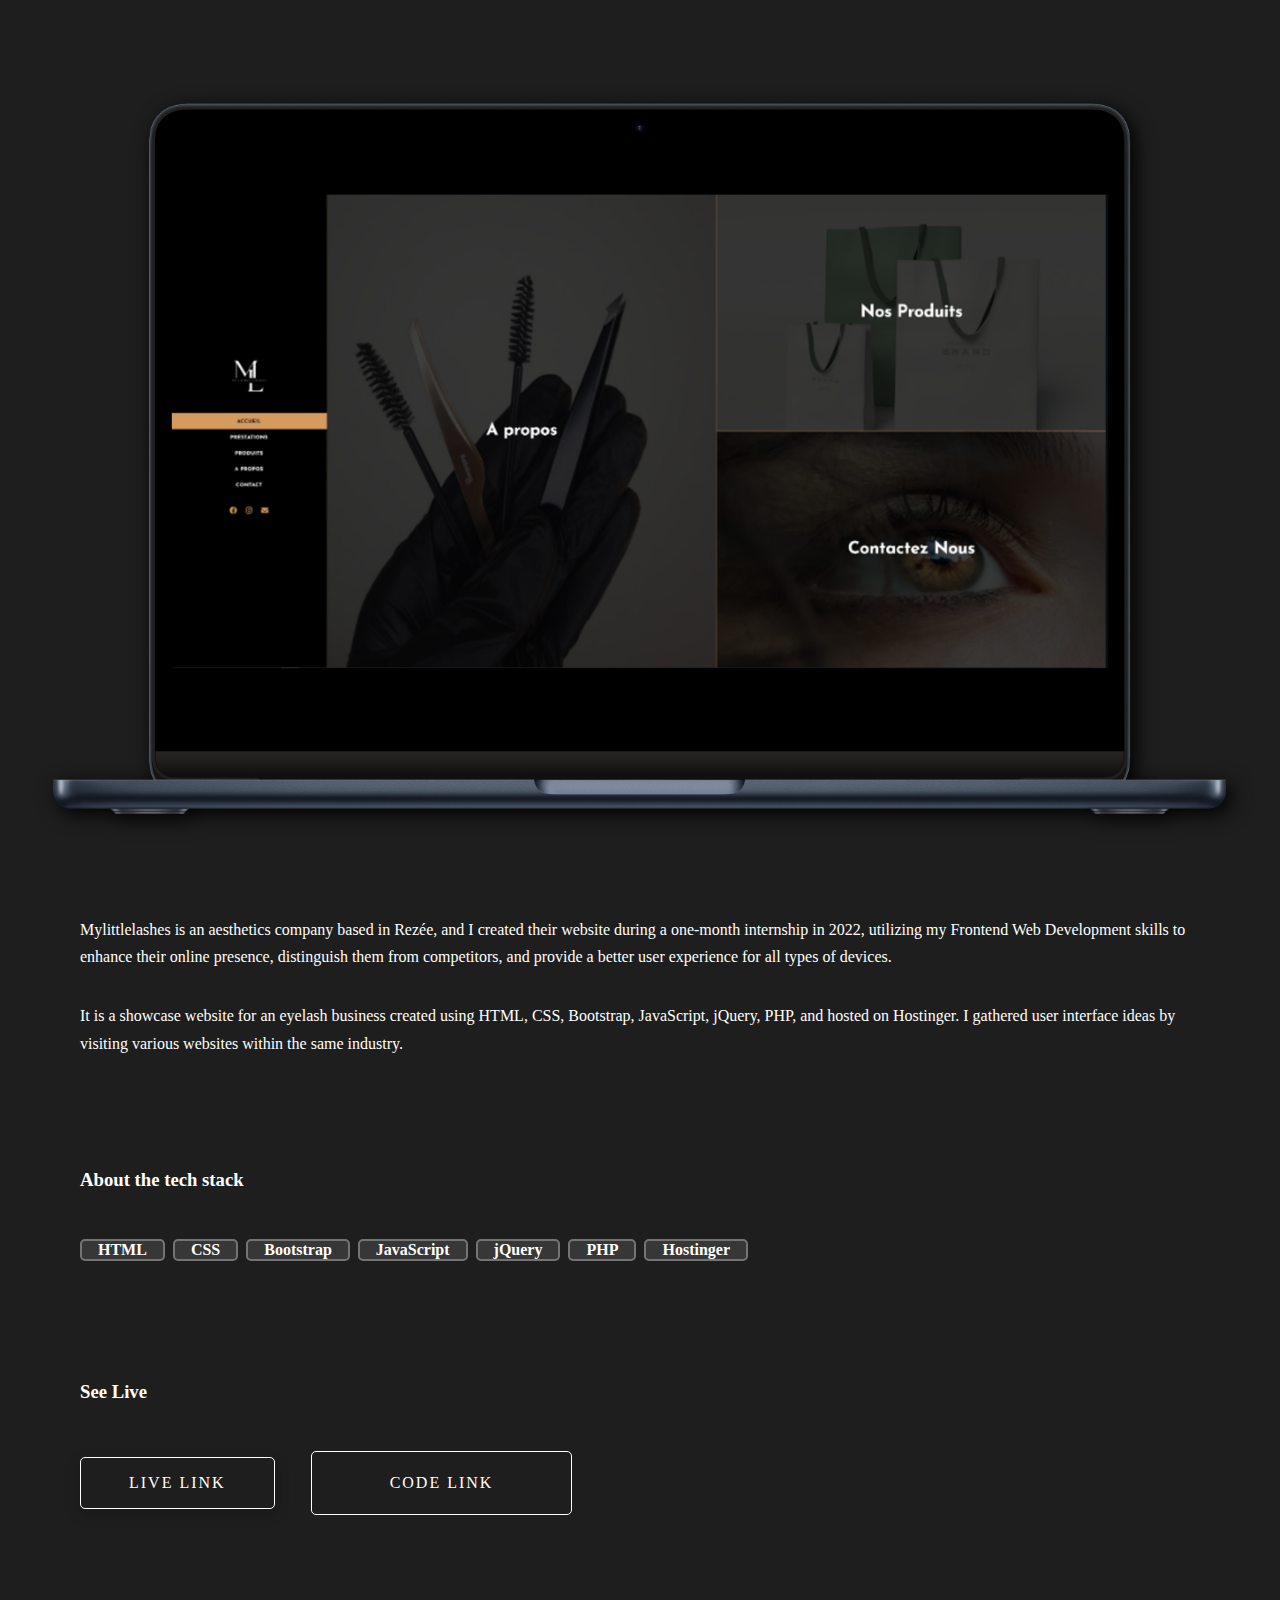
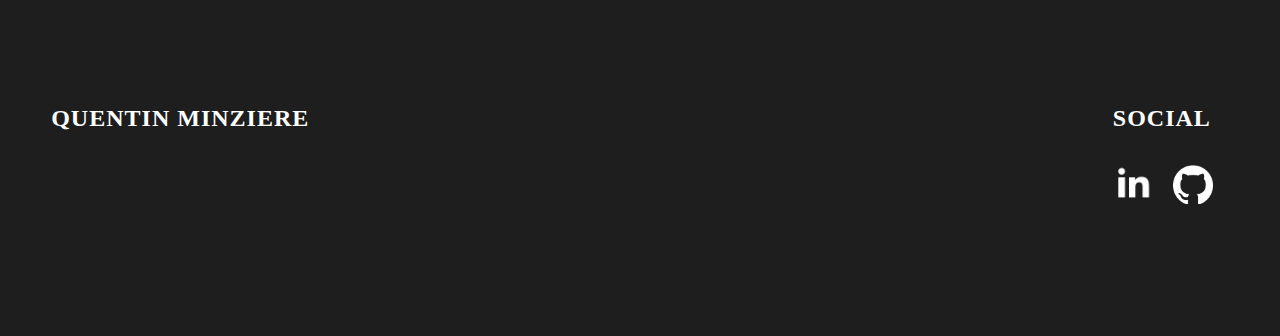
==== commit 1456fdb8: "Update project-1.html" ====
--- a/project-1.html
+++ b/project-1.html
@@ -81,8 +81,7 @@
         <div class="main-footer__row main-footer__row-2">
           <h2 class="heading heading-sm text-lt">Quentin Minziere</h2>
           <p class="main-footer__short-desc">
-            A front-end focused web developer yet often does back-end work, creating the front end of websites and web
-            applications that lead to the success of the overall product.
+
           </p>
         </div>
       </div>
@@ -90,4 +89,4 @@
   </footer>
 </body>
 
-</html>+</html>
--- a/css/style.css
+++ b/css/style.css
@@ -1,123 +1,124 @@
 * {
-  font-family: 'Segoe WPC','Segoe UI';
-    padding: 0;
-    margin: 0;
-    box-sizing: border-box;
-    list-style: none;
-}
+  font-family: 'Segoe WPC', 'Segoe UI';
+  padding: 0;
+  margin: 0;
+  box-sizing: border-box;
+  list-style: none;
+}
+
 body {
-    background-color: #1e1e1e;
-}
-.projects__row-img-cont>img {
-  width: 100%;
-  height: auto;
-}
+  background-color: #1e1e1e;
+}
+
 .header {
-    background: #3c3c3c;
-    padding: 3px;
-    display: flex;
-    align-items: center;
-    position: relative;
-    height: 36px;
-}
+  background: #3c3c3c;
+  padding: 3px;
+  display: flex;
+  align-items: center;
+  position: relative;
+  height: 36px;
+}
+
 @media only screen and (max-width: 480px) {
-  .header{
-display: none;
-  }
-}
-.white{
-  color: #fff;
-}
-
-.red{
+  .header {
+    display: none;
+  }
+}
+
+.white {
+  color: #fff;
+}
+
+.red {
   color: #ff5555;
 }
 
-.titre{
-    display: flex;
-    justify-items: center;
-    justify-content: space-between;
-    margin-right: 10px;
-    color: #ccc;
-}
+.titre {
+  display: flex;
+  justify-items: center;
+  justify-content: space-between;
+  margin-right: 10px;
+  color: #ccc;
+}
+
 .logo {
-    display: inline-block;
-    margin-left: 5px;
+  display: inline-block;
+  margin-left: 5px;
 }
 
 ul.header-menu {
-    display: inline-flex;
-    margin-left: 15px;
-    color: #ccc;
-    gap: 2px;
+  display: inline-flex;
+  margin-left: 15px;
+  color: #ccc;
+  gap: 2px;
 }
 
 ul.header-menu li.header-menu-link {
-    display: inline-block;
-    color: #fff;
-    font-weight: 400;
-    font-size: 12px;
-    margin-right: 0px; 
-    padding: 6px 8px;
-    cursor: default;
-    border-radius: 4px;
-    transition: background 0.3s ease;
+  display: inline-block;
+  color: #fff;
+  font-weight: 400;
+  font-size: 12px;
+  margin-right: 0px;
+  padding: 6px 8px;
+  cursor: default;
+  border-radius: 4px;
+  transition: background 0.3s ease;
 }
 
 ul.header-menu li.header-menu-link:hover {
-    background: rgba(116, 116, 116, 0.3);
-  }
+  background: rgba(116, 116, 116, 0.3);
+}
 
 /* Styles for submenus */
 
 .submenu {
-    line-height: 0.4;
-    z-index: 555;
+  line-height: 0.4;
+  z-index: 555;
 }
 
 .submenu-hr {
-    border: 0.01em solid #505050;
+  border: 0.01em solid #505050;
 }
 
 ul.submenu {
-    position: absolute;
-    top: 100%;
-    left: 0;
-    background: #252526;
-    list-style: none;
-    padding: 0;
-    margin: 0;
-    display: none;
-    border-radius: 6px;
-    border: 0.01em solid #505050;
+  position: absolute;
+  top: 100%;
+  left: 0;
+  background: #252526;
+  list-style: none;
+  padding: 0;
+  margin: 0;
+  display: none;
+  border-radius: 6px;
+  border: 0.01em solid #505050;
 }
 
 ul.submenu li {
-    display: flex;
-    justify-content: space-between;
-    align-items: center;
-    color: #757474;
-    margin: 6px;
-    padding: 8px 5px; 
-
-    transition: padding 0.3s ease;
+  display: flex;
+  justify-content: space-between;
+  align-items: center;
+  color: #757474;
+  margin: 6px;
+  padding: 8px 5px;
+
+  transition: padding 0.3s ease;
 }
 
 ul.submenu li:hover {
-    background: rgb(0, 58, 92);
-    border-radius: 5px;
-    padding: 8px 5px;  
-}
-
-ul.submenu li i{
-    height: 6px;
-    margin-right: 5px;
+  background: rgb(0, 58, 92);
+  border-radius: 5px;
+  padding: 8px 5px;
+}
+
+ul.submenu li i {
+  height: 6px;
+  margin-right: 5px;
 }
 
 ul.submenu li p {
-    text-align: end;
-    margin-right: 10px;
-    margin-left: 70px;
+  text-align: end;
+  margin-right: 10px;
+  margin-left: 70px;
 }
 
 .search {
@@ -126,54 +127,58 @@
   align-items: center;
   justify-content: flex-end;
 }
-@media only screen and  (max-width: 980px) {
-    .search {
-        display: none;
-}
-}
+
+@media only screen and (max-width: 980px) {
+  .search {
+    display: none;
+  }
+}
+
 ul.search-menu {
-    display: inline-flex;
-    margin-left: 15px;
-    color: #ccc;
-    gap: 2px;
-}
+  display: inline-flex;
+  margin-left: 15px;
+  color: #ccc;
+  gap: 2px;
+}
+
 ul.search-menu li.search-menu-link {
-    display: inline-block;
-    color: #ccc;
-    font-weight: 300;
-    font-size: 12px;
-    margin-right: 10px;
+  display: inline-block;
+  color: #ccc;
+  font-weight: 300;
+  font-size: 12px;
+  margin-right: 10px;
 }
 
 .search-input {
-    display: flex;
-    align-items: center;
-    color: #ccc;
-    font-size: 10px;
-    border: 1px solid #8b8b8b;
-    border-radius: 6px;
-    padding: 5px;
-    gap: 10px;
-    padding-right: 80px;
-    padding-left: 80px;
+  display: flex;
+  align-items: center;
+  color: #ccc;
+  font-size: 10px;
+  border: 1px solid #8b8b8b;
+  border-radius: 6px;
+  padding: 5px;
+  gap: 10px;
+  padding-right: 80px;
+  padding-left: 80px;
 }
 
 .search-input input {
-    border: none;
-    background: none;
-    color: #ccc;
-    font-size: 10px;
-    flex: 1;
-    outline: none;
+  border: none;
+  background: none;
+  color: #ccc;
+  font-size: 10px;
+  flex: 1;
+  outline: none;
 }
 
 .search-input i {
-    margin-left: 5px;
-    color: #ccc;;
+  margin-left: 5px;
+  color: #ccc;
+  ;
 }
 
 .logo img {
-    width: 17px;
+  width: 17px;
 }
 
 .header-app-icons {
@@ -181,36 +186,41 @@
   position: absolute;
   right: 0;
 }
+
 @media only screen and (max-width: 620px) {
-  .header-app-icons{
-display: none;
-  }
-}
-
-.header:after {content: '';clear: both;}
+  .header-app-icons {
+    display: none;
+  }
+}
+
+.header:after {
+  content: '';
+  clear: both;
+}
 
 .header-app-icons ul {
   display: flex;
-} 
+}
 
 .header-app-icons li {
-    display: inline-block;
-    margin: 0 9px;
-    color: #ccc;
+  display: inline-block;
+  margin: 0 9px;
+  color: #ccc;
 }
 
 .side-header {
-    background: #333;
-    position: absolute;
-    top: 36px;
-    left: 0;
-    width: 51px;
-    height: calc(100% - 60px);
-}
+  background: #333;
+  position: absolute;
+  top: 36px;
+  left: 0;
+  width: 51px;
+  height: calc(100% - 60px);
+}
+
 @media only screen and (max-width: 480px) {
   .side-header {
     height: calc(100% - 24px);
-    top:0;
+    top: 0;
   }
 }
 
@@ -248,57 +258,61 @@
   height: 24px;
   background: #005C99;
   justify-content: space-between;
-    
+
 }
 
 
 .side-header li:after {
-    content: '';
-    position: absolute;
-    top: 0;
-    left: 0;
-    width: 0;
-    height: 100%;
-    background: #fff;
-    transition: all .3s linear;
-    opacity: 0;
+  content: '';
+  position: absolute;
+  top: 0;
+  left: 0;
+  width: 0;
+  height: 100%;
+  background: #fff;
+  transition: all .3s linear;
+  opacity: 0;
 }
 
 .side-header li i {
-    line-height: 47px;
-    color: #757474;
-    cursor: pointer;
-    font-size: 20px;
-}
+  line-height: 47px;
+  color: #757474;
+  cursor: pointer;
+  font-size: 20px;
+}
+
 .side-header li i:hover {
 
   color: #fff;
 
 }
+
 .side-header li {
-    text-align: center;
-    height: 44px;
-    position: relative;
-}
+  text-align: center;
+  height: 44px;
+  position: relative;
+}
+
 .side-header li:hover:after {
-    width: 2px;
-    opacity: 1;
+  width: 2px;
+  opacity: 1;
 }
 
 .side-header li.active:after {
-    width: 2px;
-    opacity: 1;
+  width: 2px;
+  opacity: 1;
 }
 
 .side-header .active i {
-    color: #fff;
-}
+  color: #fff;
+}
+
 ul.side-header-botton-menu {
-    position: absolute;
-    width: 100%;
-    bottom: 0;
-}
-  
+  position: absolute;
+  width: 100%;
+  bottom: 0;
+}
+
 
 /* POPUP PHOTO */
 
@@ -343,20 +357,19 @@
   white-space: nowrap;
   display: none;
 }
+
 #profileText:hover::before {
   display: block;
 }
 
-
-
 .menu-option {
-    background: #252526;
-    position: absolute;
-    top: 36px;
-    left: 51px;
-    width: 184px;
-    height: calc(100% - 60px);
-    overflow: hidden;
+  background: #252526;
+  position: absolute;
+  top: 36px;
+  left: 51px;
+  width: 184px;
+  height: calc(100% - 60px);
+  overflow: hidden;
 }
 
 .menu-option.hidden {
@@ -364,168 +377,187 @@
 }
 
 @media only screen and (max-width: 920px) {
-    .menu-option {
-        display: none;
-    }
+  .menu-option {
+    display: none;
+  }
 }
 
 
 .menu-option h5 {
-    margin: 10px 20px;
-    color: #ccc;
-    font-size: 10px;
-    font-weight: 300;
-}
-
-.box-click i, .box-click span {
-  
-    color: #fff;
-    font-size: 10px;
-    margin: 0 5px;
-    z-index: 99;
-    position: relative;
-}
-
+  margin: 10px 20px;
+  color: #ccc;
+  font-size: 10px;
+  font-weight: 300;
+}
+
+.box-click i,
 .box-click span {
-cursor: pointer;
-    font-size: 12px;
+
+  color: #fff;
+  font-size: 10px;
+  margin: 0 5px;
+  z-index: 99;
+  position: relative;
+}
+
+.box-click span {
+  cursor: pointer;
+  font-size: 12px;
 }
 
 .show-pre {
-    margin-left: 15px;
-    margin-top: 4px;
-    margin-bottom: 4px;
+  margin-left: 15px;
+  margin-top: 4px;
+  margin-bottom: 4px;
 }
 
 .show-pre .react,
 .show-pre .html5,
 .show-pre .css3,
 .show-pre .js,
- .show-pre .git 
- {
-    margin-left: 23px;
+.show-pre .git {
+  margin-left: 23px;
 }
 
 hr {
-    border-color: #585858;
+  border-color: #585858;
 }
 
 .menu-option li {
-    font-size: 12px;
-    color: #ccc;
-    padding: 5px;
-    position: relative;
+  font-size: 12px;
+  color: #ccc;
+  padding: 5px;
+  position: relative;
 
 }
 
 .menu-option li:before {
-    content: '';
-    background: #37373d;
-    right: 70px;
-    top: 0;
-    width: 100%;
-    height: 100%;
-    position: absolute;
-    opacity: 0;
-}
+  content: '';
+  background: #37373d;
+  right: 70px;
+  top: 0;
+  width: 100%;
+  height: 100%;
+  position: absolute;
+  opacity: 0;
+}
+
 .menu-option li:hover:before {
-    opacity: 1;
-}
+  opacity: 1;
+}
+
 .menu-option li.active:before {
-    opacity: 1;
+  opacity: 1;
 }
 
 .menu-option li.active {
-    background: #37373d;
-}
+  background: #37373d;
+}
+
 .menu-option li:hover {
-    background: #37373d;
-    color: #ccc;
-}
-
-.fa-linkedin-in{
+  background: #37373d;
+  color: #ccc;
+}
+
+.fa-linkedin-in {
   font-size: 2.5rem;
 }
-.fa-github{
+
+.fa-github {
   font-size: 2.5rem;
 }
-.fa-linkedin-in:hover{
+
+.fa-linkedin-in:hover {
   opacity: 0.5;
 
 }
-.fa-github:hover{
-  opacity: 0.5; 
-}
-.fa-star{
- color: #ffd500;
-}
-.fa-star:hover{
+
+.fa-github:hover {
+  opacity: 0.5;
+}
+
+.fa-star {
+  color: #ffd500;
+}
+
+.fa-star:hover {
   color: rgb(255, 255, 255);
 }
-.fa-heart{
-color: #ff0000;
-}
-.fa-heart:hover{
+
+.fa-heart {
+  color: #ff0000;
+}
+
+.fa-heart:hover {
   color: rgb(255, 255, 255);
-  }
-.fa.fa-headphones{
-  color: #fff;
-}
+}
+
+.fa.fa-headphones {
+  color: #fff;
+}
+
 i.fab.fa-html5 {
   color: rgb(239, 44, 0, 1);
-    font-size: 13px;
-}
-i.far.fa-lightbulb{
+  font-size: 13px;
+}
+
+i.far.fa-lightbulb {
   color: rgba(208, 221, 24, 0.959);
-    font-size: 13px;
-    margin-right: 3px;
-}
+  font-size: 13px;
+  margin-right: 3px;
+}
+
 i.fab.fa-css3 {
-    color: rgb(69, 182, 226);
-    font-size: 13px;
-}
-i.fab.fa-react{
-    color: rgb(69, 182, 226);
-    font-size: 13px;
+  color: rgb(69, 182, 226);
+  font-size: 13px;
+}
+
+i.fab.fa-react {
+  color: rgb(69, 182, 226);
+  font-size: 13px;
 }
 
 i.fab.fa-square-js {
-    color: rgba(255, 213, 0, 0.842);
-    font-size: 13px;
-}
-i.fa.fa-folder{
+  color: rgba(255, 213, 0, 0.842);
+  font-size: 13px;
+}
+
+i.fa.fa-folder {
   color: rgb(255, 196, 0);
   font-size: 13px;
 }
+
 i.fab.fa-git-alt {
   color: rgb(255, 123, 0);
   font-size: 13px;
 }
+
 ul.bottom-links {
-    bottom: 0;
-    position: absolute;
-    width: 100%;
+  bottom: 0;
+  position: absolute;
+  width: 100%;
 }
 
 ul.bottom-links li:first-of-type {
   border-top: 1px solid #585858;
-    border-bottom: 1px solid #585858;
-}
+  border-bottom: 1px solid #585858;
+}
+
 ul.bottom-links li:nth-child(2) {
   border-bottom: 1px solid #585858;
 }
 
 ul.bottom-links li {
-    width: 100%;
-    text-indent: 3px;
+  width: 100%;
+  text-indent: 3px;
 }
 
 ul.bottom-links li:hover {
-    background: transparent;
+  background: transparent;
 }
 
 ul.bottom-links li:hover:before {
-    content: unset;
+  content: unset;
 }
 
 ul.right li {
@@ -537,23 +569,27 @@
   font-size: small;
   color: #fff;
 }
+
 ul.right li i {
   color: #fff;
   font-size: 12px;
 }
-ul.right li a{
+
+ul.right li a {
   text-decoration: none;
   color: #fff;
   display: block;
   height: 100%;
 }
+
 ul.right li.spotify a:hover {
-margin: 0;
-padding: 3px 0 3px 0;
+  margin: 0;
+  padding: 3px 0 3px 0;
 
   background: rgba(8, 172, 248, 0.801);
 
 }
+
 ul.left li {
   display: inline-flex;
   margin: 0px 5px;
@@ -563,6 +599,7 @@
   font-size: small;
   color: #fff;
 }
+
 ul.left li i {
   color: #ccc;
   font-size: 12px;
@@ -570,18 +607,19 @@
 
 @media only screen and (max-width: 920px) {
   ul.left {
-display: none;
+    display: none;
   }
 }
 
 .console {
-    position: absolute;
-    bottom: 24px;
-    left: 235px;
-    width: calc(100% - 235px);
-    height: 210px;
-  
-}
+  position: absolute;
+  bottom: 24px;
+  left: 235px;
+  width: calc(100% - 235px);
+  height: 210px;
+
+}
+
 .console.hidden {
   display: none;
 }
@@ -599,6 +637,7 @@
 
   }
 }
+
 @media only screen and (max-width: 480px) {
   .portfolio.console-hidden {
 
@@ -611,41 +650,41 @@
 
 
 @media only screen and (max-width: 920px) {
-    .console {
-display: none;
-    }
+  .console {
+    display: none;
+  }
 }
 
 .header-console {
-    width: 100%;
-    padding: 3px;
-    display: flex;
-    align-items: center;
-    position: absolute;
-    height: 36px;
-    font-size: 10px;
-    
+  width: 100%;
+  padding: 3px;
+  display: flex;
+  align-items: center;
+  position: absolute;
+  height: 36px;
+  font-size: 10px;
+
 }
 
 ul.console-menu {
-    display: inline-block;
-    margin-left: 15px;
+  display: inline-block;
+  margin-left: 15px;
 }
 
 ul.console-menu li.console-menu-link {
-    display: inline-block;
-    color: #ccc;
-    font-weight: 300;
-    font-size: 10.5px;
-    margin-right: 10px;
-    
+  display: inline-block;
+  color: #ccc;
+  font-weight: 300;
+  font-size: 10.5px;
+  margin-right: 10px;
+
 }
 
 .white {
 
   color: #ffffff;
 
-  
+
 }
 
 .app-icons {
@@ -654,18 +693,20 @@
 }
 
 .app-icons li {
-    display: inline-flex;
-    margin: 0 4px;
-    color: #ccc;
-    align-items: center;
-}
-.app-icons ul{
-    font-size: 13px;
-    display: flex;
-}
+  display: inline-flex;
+  margin: 0 4px;
+  color: #ccc;
+  align-items: center;
+}
+
+.app-icons ul {
+  font-size: 13px;
+  display: flex;
+}
+
 @media only screen and (max-width: 620px) {
   .app-icons {
-display: none;
+    display: none;
   }
 }
 
@@ -674,32 +715,39 @@
   right: 0;
 }
 
-.console:after {content: '';clear: both;}
+.console:after {
+  content: '';
+  clear: both;
+}
 
 .console-app-icons li {
-    display: inline-flex;
-    margin: 0 9px;
-    color: #ccc;
-    align-items: center;
-    gap: 3px;
-}
-.console-app-icons ul{
-    font-size: 11px;
-    display: flex;
-    align-items: center;
-}
-mark{
+  display: inline-flex;
+  margin: 0 9px;
+  color: #ccc;
+  align-items: center;
+  gap: 3px;
+}
+
+.console-app-icons ul {
+  font-size: 11px;
+  display: flex;
+  align-items: center;
+}
+
+mark {
   background: cornflowerblue;
   font-family: system-ui;
 }
 
-svg{
-    color: #ccc;
-    width: 15px;
-}
+svg {
+  color: #ccc;
+  width: 15px;
+}
+
 .content {
-    display: none;
-}
+  display: none;
+}
+
 .tabs-container {
   display: flex;
   flex-direction: row;
@@ -714,86 +762,95 @@
 }
 
 @media only screen and (max-width: 920px) {
-  .tabs-container{
+  .tabs-container {
     width: calc(100% - 51px);
     left: 51px;
   }
 }
+
 @media only screen and (max-width: 480px) {
-  .tabs-container{
-display: none;
-  }
-}
+  .tabs-container {
+    display: none;
+  }
+}
+
 .tabs-container>.active {
-    background-color:#1e1e1e;
-}
+  background-color: #1e1e1e;
+}
+
 .tabs {
-    height: 100%;
-    width: 140px;
-    display: flex;
-    justify-content: center;
-    align-items: center;
-    font-size: 0.8rem;
-    background-color: rgb(45, 45, 45);
-    border-right: 1px solid rgb(34, 34, 34);
-    gap: 5px;
+  height: 100%;
+  width: 140px;
+  display: flex;
+  justify-content: center;
+  align-items: center;
+  font-size: 0.8rem;
+  background-color: rgb(45, 45, 45);
+  border-right: 1px solid rgb(34, 34, 34);
+  gap: 5px;
 }
 
 .tabs:hover {
-      cursor: pointer;
-      background-color: #1e1e1e; 
-    } 
-   
-  .tabs i{
-    height: 20%;
-  }
+  cursor: pointer;
+  background-color: #1e1e1e;
+}
+
+.tabs i {
+  height: 20%;
+}
 
 .html-tag {
-    color: rgb(189, 123, 0);
-    padding-right: 5px;
-    font-weight: 700;
-}
-
-.url-container{
-  display: flex;
-    flex-direction: row;
-    align-items: center;
-    color: #ccc;
-    height: 24px;
-    width: calc(100% - 235px);
-    position: absolute;
-    left: 235px;
-    top: 72px;
-    box-shadow: 2px 3px 4px 0px rgba(0, 0, 0, 0.2);
-}
+  color: rgb(189, 123, 0);
+  padding-right: 5px;
+  font-weight: 700;
+}
+
+.url-container {
+  display: flex;
+  flex-direction: row;
+  align-items: center;
+  color: #ccc;
+  height: 24px;
+  width: calc(100% - 235px);
+  position: absolute;
+  left: 235px;
+  top: 72px;
+  box-shadow: 2px 3px 4px 0px rgba(0, 0, 0, 0.2);
+}
+
 @media only screen and (max-width: 920px) {
-  .url-container{
+  .url-container {
     width: calc(100% - 51px);
     left: 51px;
   }
 }
+
 @media only screen and (max-width: 480px) {
-  .url-container{
-display: none;
-  }
-}
+  .url-container {
+    display: none;
+  }
+}
+
 .url-container p {
   margin-left: 18px;
 }
+
 @media only screen and (max-width: 480px) {
-  .header-app-icons{
-display: none;
-  }
-}
+  .header-app-icons {
+    display: none;
+  }
+}
+
 .url-text {
-    color: #ccc;
-    display: flex;
-    height: 20px;
-    font-size: 10px;
-    gap: 10px;
-    align-items: center;
-
-}
+  color: #ccc;
+  display: flex;
+  height: 20px;
+  font-size: 10px;
+  gap: 10px;
+  align-items: center;
+
+}
+
 /* HIDDEN BOUTON PORTFOLIO */
 .console.menu-hidden {
   left: 51px;
@@ -804,6 +861,7 @@
   left: 51px;
   width: calc(100% - 51px);
 }
+
 .tabs-container.menu-hidden {
   left: 51px;
   width: calc(100% - 51px);
@@ -816,271 +874,278 @@
 
 /* ChatBot */
 
-  .animateBg{
-    background-size: 300% 300%;
-    animation: gradient 15s ease infinite;
-  }
-  
-  @keyframes gradient {
-      0% {
-          background-position: 0% 50%;
-      }
-      50% {
-          background-position: 100% 50%;
-      }
-      100% {
-          background-position: 0% 50%;
-      }
-  }
-  
-  #icon{
-    display: none;
-    text-align: center;
-    position: absolute;
-    top: 50%;
-    left: 50%;
-    transform: translate(-50%, -50%);
-    cursor: pointer;
-    padding: 25px 15px 2px 15px;
-  }
-  
-  #icon:hover{
-    background: rgba(255, 255, 255, 0.2);
-    border-radius: 16px;
-    box-shadow: 0 4px 30px rgba(0, 0, 0, 0.1);
-    backdrop-filter: blur(5px);
-    -webkit-backdrop-filter: blur(5px);
-    border-radius: 5px;
-  }
-  
-  .legend{
-    color: #ccc;
-    padding: 0;
-    font-family: 'Poppins', sans-serif;
-  }
-  
-  .main{
-
-    position: absolute;
-    bottom: -145px;
-    width: calc(100% - 1px);
-    left: 0px;
-    height: 148px;
-    font-size: 13px
-  }
-  /* width */
-  ::-webkit-scrollbar {
-    width: 6px;
-    border-radius: 5px;
-  }
-  
-  /* Track */
-  ::-webkit-scrollbar-track {
-    display: none;
-  }
-   
-  /* Handle */
-  ::-webkit-scrollbar-thumb {
-    background: #888; 
-  }
-  
-  /* Handle on hover */
-  ::-webkit-scrollbar-thumb:hover {
-    background: #555; 
-  }
-  
-  
-  .linealign{
-    margin-left: -50px;
-  }
-  
-  .extendmain{
-    height: calc(80vh + 10px);
-  }
-  
-  @media only screen and (min-width: 601px){
-    .extendcontent{
-    height: calc(80vh - 40px)!important;
-    }
-  }
-  
-  
-  .terminal{
-    padding: 10px;
-    color: #fff;
-    height: calc(100% - -27px);
-    overflow-y: scroll;
-    transition: 0.3s ease;
-  }
-  
-  .title{
-    margin: 0;
-    padding: 0;
-  }
-  
-  pre{
-    margin: 0;
-  }
-  
-  code{
-    color: #ff5555;
-    font-size: 13px;
-  }
-  
-
-  .commande{
-    display: inline-block;
-    color:#fff;
-    font-size: 13px;
-    margin: 15px 10px 15px 0;
-    padding: 0;
-  }
-  
-  .resultwrite{
-    display: inline-block;
-    color: #ccc;
-    margin: 0 0 0 10px;
-  }
-  
-  .input{
-    display: inline-block;
-    background: none;
-    border: none;
-    color: #ffffff;
-    outline: none;
-    font-size: 13px;
-    margin: 0;
-    padding: 0;
-  }
-  
-  .rootinput{
-    width: calc(100% - 170px) !important;
-  }
-  
-  #input0{
-    margin-left:-8px;
-  }
-  
-  .notfound, ul{
-    margin: 0;
-  }
-  
-  .result{
-    font-family: "Ubuntu Mono", monospace;
-    margin: 0 0 0 15px;
-  }
-  
-  .ls{
-    display: grid;
-    grid-template-columns:repeat(auto-fill, minmax(20px,200px));
-    grid-gap: 10px 0;
-  }
-  
-  table{
-    border: 1px dashed #ccc;
-    padding: 10px;
-  }
-  
-  th{
-    color: #fff;
-    padding: 5px;
-  }
-  
-  td{
-    color: #ccc;
-    font-weight: 600;
-    border-top: 1px solid #ccc;
-    padding: 5px;
-  }
-  
-  .description{
-    width: 100%;
-  }
-  
-  .center{
-    text-align: center;
-  }
-  
-  a{
-    color: #ff5555;
-  }
-  
-  .ligthen{
-    mix-blend-mode: screen!important;
-    color: #353535!important;
-    fill:#F2F2F2!important;
-  }
-  
-  
-  #filter{
-    position: absolute;
-    height: 100vh;
-    width: 100vw;
-    background-color: #282a36dc;
-  }
-  
-  #popup{
-    position: absolute;
-    width: clamp(450px,40vw, 600px);
-    top: 50%;
-    left: 50%;
-    transform: translate(-50%, -50%);
-    box-shadow: rgba(0, 0, 0, 0.2) 0px 12px 28px 0px,
-        rgba(0, 0, 0, 0.1) 0px 2px 4px 0px,
-        rgba(255, 255, 255, 0.05) 0px 0px 0px 1px inset;
-    border-radius: 5px;
-  }
-  
-  @keyframes fadeout{
-    to{
-      top: 48%;
-      opacity: 0;
-    }
-  }
-  
-  @keyframes fadeoutfilter{
-    to{
-      opacity: 0;
-    }
-  }
-  
-  
-  
-  #settings{
-    transform: scale(0.5);
-  }
-  
-  .btn{
-    grid-column: 2;
-    margin: 0 0 20px 0;
-  }
-
-  #btn-design{
-    font-family: 'Poppins', sans-serif;
-    cursor: pointer;
-    display: inline-block;
-    text-align: center;
-    background-color: rgb(250, 250, 250);
-    padding: 3px 8px;
-    border-radius: 8px;
-    border: 1px solid #bbb;
-  }
-  
-  #btn-design:hover{
-    background-color: rgb(121, 121, 121);
-    color: #FFFFFF;
-  }
-  .display{
-    display: none;
-  }
-  
-  #french, #english{
-    cursor: pointer;
-  }
-  
-  #french:hover, #english:hover{
-    color : #ff5555;
-  }
+.animateBg {
+  background-size: 300% 300%;
+  animation: gradient 15s ease infinite;
+}
+
+@keyframes gradient {
+  0% {
+    background-position: 0% 50%;
+  }
+
+  50% {
+    background-position: 100% 50%;
+  }
+
+  100% {
+    background-position: 0% 50%;
+  }
+}
+
+#icon {
+  display: none;
+  text-align: center;
+  position: absolute;
+  top: 50%;
+  left: 50%;
+  transform: translate(-50%, -50%);
+  cursor: pointer;
+  padding: 25px 15px 2px 15px;
+}
+
+#icon:hover {
+  background: rgba(255, 255, 255, 0.2);
+  border-radius: 16px;
+  box-shadow: 0 4px 30px rgba(0, 0, 0, 0.1);
+  backdrop-filter: blur(5px);
+  -webkit-backdrop-filter: blur(5px);
+  border-radius: 5px;
+}
+
+.legend {
+  color: #ccc;
+  padding: 0;
+  font-family: 'Poppins', sans-serif;
+}
+
+.main {
+
+  position: absolute;
+  bottom: -145px;
+  width: calc(100% - 1px);
+  left: 0px;
+  height: 148px;
+  font-size: 13px
+}
+
+/* width */
+::-webkit-scrollbar {
+  width: 6px;
+  border-radius: 5px;
+}
+
+/* Track */
+::-webkit-scrollbar-track {
+  display: none;
+}
+
+/* Handle */
+::-webkit-scrollbar-thumb {
+  background: #888;
+}
+
+/* Handle on hover */
+::-webkit-scrollbar-thumb:hover {
+  background: #555;
+}
+
+
+.linealign {
+  margin-left: -50px;
+}
+
+.extendmain {
+  height: calc(80vh + 10px);
+}
+
+@media only screen and (min-width: 601px) {
+  .extendcontent {
+    height: calc(80vh - 40px) !important;
+  }
+}
+
+
+.terminal {
+  padding: 10px;
+  color: #fff;
+  height: calc(100% - -27px);
+  overflow-y: scroll;
+  transition: 0.3s ease;
+}
+
+.title {
+  margin: 0;
+  padding: 0;
+}
+
+pre {
+  margin: 0;
+}
+
+code {
+  color: #ff5555;
+  font-size: 13px;
+}
+
+
+.commande {
+  display: inline-block;
+  color: #fff;
+  font-size: 13px;
+  margin: 15px 10px 15px 0;
+  padding: 0;
+}
+
+.resultwrite {
+  display: inline-block;
+  color: #ccc;
+  margin: 0 0 0 10px;
+}
+
+.input {
+  display: inline-block;
+  background: none;
+  border: none;
+  color: #ffffff;
+  outline: none;
+  font-size: 13px;
+  margin: 0;
+  padding: 0;
+}
+
+.rootinput {
+  width: calc(100% - 170px) !important;
+}
+
+#input0 {
+  margin-left: -8px;
+}
+
+.notfound,
+ul {
+  margin: 0;
+}
+
+.result {
+  font-family: "Ubuntu Mono", monospace;
+  margin: 0 0 0 15px;
+}
+
+.ls {
+  display: grid;
+  grid-template-columns: repeat(auto-fill, minmax(20px, 200px));
+  grid-gap: 10px 0;
+}
+
+table {
+  border: 1px dashed #ccc;
+  padding: 10px;
+}
+
+th {
+  color: #fff;
+  padding: 5px;
+}
+
+td {
+  color: #ccc;
+  font-weight: 600;
+  border-top: 1px solid #ccc;
+  padding: 5px;
+}
+
+.description {
+  width: 100%;
+}
+
+.center {
+  text-align: center;
+}
+
+a {
+  color: #ff5555;
+}
+
+.ligthen {
+  mix-blend-mode: screen !important;
+  color: #353535 !important;
+  fill: #F2F2F2 !important;
+}
+
+
+#filter {
+  position: absolute;
+  height: 100vh;
+  width: 100vw;
+  background-color: #282a36dc;
+}
+
+#popup {
+  position: absolute;
+  width: clamp(450px, 40vw, 600px);
+  top: 50%;
+  left: 50%;
+  transform: translate(-50%, -50%);
+  box-shadow: rgba(0, 0, 0, 0.2) 0px 12px 28px 0px,
+    rgba(0, 0, 0, 0.1) 0px 2px 4px 0px,
+    rgba(255, 255, 255, 0.05) 0px 0px 0px 1px inset;
+  border-radius: 5px;
+}
+
+@keyframes fadeout {
+  to {
+    top: 48%;
+    opacity: 0;
+  }
+}
+
+@keyframes fadeoutfilter {
+  to {
+    opacity: 0;
+  }
+}
+
+
+
+#settings {
+  transform: scale(0.5);
+}
+
+.btn {
+  grid-column: 2;
+  margin: 0 0 20px 0;
+}
+
+#btn-design {
+  font-family: 'Poppins', sans-serif;
+  cursor: pointer;
+  display: inline-block;
+  text-align: center;
+  background-color: rgb(250, 250, 250);
+  padding: 3px 8px;
+  border-radius: 8px;
+  border: 1px solid #bbb;
+}
+
+#btn-design:hover {
+  background-color: rgb(121, 121, 121);
+  color: #FFFFFF;
+}
+
+.display {
+  display: none;
+}
+
+#french,
+#english {
+  cursor: pointer;
+}
+
+#french:hover,
+#english:hover {
+  color: #ff5555;
+}
 
 /* Portfolio */
 
@@ -1128,16 +1193,17 @@
   cursor: pointer;
 }
 
-.bttn-home{
+.bttn-home {
   width: 60%;
 }
+
 @media only screen and (max-width: 1200px) {
-  .bttn-home{
+  .bttn-home {
     width: 34%;
   }
-  }
-  
-.bttn-support{
+}
+
+.bttn-support {
   display: inline-flex;
   align-items: center;
   background: #334155;
@@ -1147,21 +1213,23 @@
   font-weight: 600;
   transition: all 0.3s ease;
   margin: 10px 0;
-  border: 2px solid rgb(71,85,105,0.7);
+  border: 2px solid rgb(71, 85, 105, 0.7);
   gap: 5px;
 
 }
-.bttn-support:hover{
+
+.bttn-support:hover {
   background-color: rgb(244 63 94);
   border-color: rgb(255 255 255 / 28%);
 }
+
 .bttn-support::before {
   content: attr(data-tooltip);
   position: absolute;
   transform: translate(-10px, 200%);
   opacity: 0;
   background-color: #fff;
-  color: #334155; 
+  color: #334155;
   padding: 5px 7px;
   border-radius: 6px;
   font-size: smaller;
@@ -1176,28 +1244,29 @@
 
 
 
-.bttn-star{
+.bttn-star {
   background: #334155;
   color: #fff;
   padding: 6px 8px;
-border-radius: 50%;
-font-weight: 600;
+  border-radius: 50%;
+  font-weight: 600;
   transition: all 0.3s ease;
-  border: 2px solid rgb(71,85,105,0.7);
-
-}
-
-.bttn-star:hover{
+  border: 2px solid rgb(71, 85, 105, 0.7);
+
+}
+
+.bttn-star:hover {
   background-color: rgb(234 179 8);
   border-color: rgb(255 255 255 / 28%);
 }
+
 .bttn-star::before {
   content: attr(data-tooltip);
   position: absolute;
   transform: translate(-40px, 250%);
   opacity: 0;
   background-color: #fff;
-  color: #334155; 
+  color: #334155;
   padding: 5px 7px;
   border-radius: 6px;
   font-size: smaller;
@@ -1223,11 +1292,13 @@
   /* width: 60%; */
   text-align: start;
 }
+
 @media only screen and (max-width: 480px) {
   .heading-primary {
     font-size: 2rem;
   }
 }
+
 .heading-sec__mb-bg {
   margin-bottom: 8rem;
 }
@@ -1253,7 +1324,7 @@
 
 .heading-sec__main--lt::after {
   content: '';
-  background: #fff ;
+  background: #fff;
 }
 
 .heading-sec__main::after {
@@ -1308,6 +1379,7 @@
 .btn:hover {
   transform: translateY(-3px);
 }
+
 .btn-home {
   color: #fff;
   text-transform: uppercase;
@@ -1318,6 +1390,7 @@
   transition: transform .3s;
   border: 1px solid;
 }
+
 .btn--bg {
   padding: 10px;
 }
@@ -1337,34 +1410,61 @@
   box-shadow: none;
   padding: calc(1.5rem - 2px) calc(5rem - 2px);
 }
-.glow{
+
+.glow {
   animation: shadowAnimation 7s infinite linear;
 }
 
 .glow:hover {
-  box-shadow: 
-  100px 0 15px rgba(255, 0, 0, 0.5), 
-  80px 0 15px rgba(255, 115, 0, 0.5), 
-  60px 0 15px rgba(255, 251, 0, 0.5), 
-  40px 0 15px rgba(72, 255, 0, 0.5), 
-  20px 0 15px rgba(0, 255, 213, 0.5), 
-  0 0 15px rgba(0, 43, 255, 0.5), 
-  -20px 0 15px rgba(122, 0, 255, 0.5), 
-  -40px 0 15px rgba(255, 0, 200, 0.5), 
-  -60px 0 15px rgba(255, 0, 0, 0.5);
-animation: shadowAnimation 3s infinite linear;
+  box-shadow:
+    100px 0 15px rgba(255, 0, 0, 0.5),
+    80px 0 15px rgba(255, 115, 0, 0.5),
+    60px 0 15px rgba(255, 251, 0, 0.5),
+    40px 0 15px rgba(72, 255, 0, 0.5),
+    20px 0 15px rgba(0, 255, 213, 0.5),
+    0 0 15px rgba(0, 43, 255, 0.5),
+    -20px 0 15px rgba(122, 0, 255, 0.5),
+    -40px 0 15px rgba(255, 0, 200, 0.5),
+    -60px 0 15px rgba(255, 0, 0, 0.5);
+  animation: shadowAnimation 3s infinite linear;
 }
 
 @keyframes shadowAnimation {
-0% { box-shadow: 0 0 15px rgba(255, 0, 0, 0.5); }
-12.5% { box-shadow: 0 0 15px rgba(255, 115, 0, 0.5); }
-25% { box-shadow: 0 0 15px rgba(255, 251, 0, 0.5); }
-37.5% { box-shadow: 0 0 15px rgba(72, 255, 0, 0.5); }
-50% { box-shadow: 0 0 15px rgba(0, 255, 213, 0.5); }
-62.5% { box-shadow: 0 0 15px rgba(0, 43, 255, 0.5); }
-75% { box-shadow: 0 0 15px rgba(122, 0, 255, 0.5); }
-87.5% { box-shadow: 0 0 15px rgba(255, 0, 200, 0.5); }
-100% { box-shadow: 0 0 15px rgba(255, 0, 0, 0.5); }
+  0% {
+    box-shadow: 0 0 15px rgba(255, 0, 0, 0.5);
+  }
+
+  12.5% {
+    box-shadow: 0 0 15px rgba(255, 115, 0, 0.5);
+  }
+
+  25% {
+    box-shadow: 0 0 15px rgba(255, 251, 0, 0.5);
+  }
+
+  37.5% {
+    box-shadow: 0 0 15px rgba(72, 255, 0, 0.5);
+  }
+
+  50% {
+    box-shadow: 0 0 15px rgba(0, 255, 213, 0.5);
+  }
+
+  62.5% {
+    box-shadow: 0 0 15px rgba(0, 43, 255, 0.5);
+  }
+
+  75% {
+    box-shadow: 0 0 15px rgba(122, 0, 255, 0.5);
+  }
+
+  87.5% {
+    box-shadow: 0 0 15px rgba(255, 0, 200, 0.5);
+  }
+
+  100% {
+    box-shadow: 0 0 15px rgba(255, 0, 0, 0.5);
+  }
 }
 
 
@@ -1378,9 +1478,10 @@
   width: 100%;
   height: 100%;
   overflow: auto;
-  background-color: rgb(0,0,0);
-  background-color: rgba(0,0,0,0.7);
-}
+  background-color: rgb(0, 0, 0);
+  background-color: rgba(0, 0, 0, 0.7);
+}
+
 .modal-content {
   margin: 5% auto;
   padding: 20px;
@@ -1388,19 +1489,18 @@
   max-width: 800px;
   position: relative;
 }
+
 @media screen and (max-width: 720px) {
   .modal-content {
     width: 90%;
   }
+
   #easterEggVideo {
     width: 100%;
     height: auto;
   }
 }
 
-.f-pad{
-  padding-bottom: 12rem;
-}
 .sec-pad {
   padding: 12rem 0;
 }
@@ -1437,13 +1537,14 @@
   transform: translateX(-50%);
   bottom: 9%;
 }
+
 @media only screen and (max-width: 1200px) {
   .home-hero__mouse-scroll-cont {
     display: none;
   }
 }
 
-.home-hero__info{
+.home-hero__info {
   display: flex;
   justify-content: center;
   flex-direction: column;
@@ -1459,10 +1560,11 @@
 }
 
 @media only screen and (max-width: 1200px) {
-  .home-hero__cta{
+  .home-hero__cta {
     align-items: center;
-  }}
-  
+  }
+}
+
 .home-hero__social {
   width: 5rem;
 }
@@ -1482,10 +1584,6 @@
   width: 100%;
 }
 
-/* EFFET WOW */
-
-
-
 #featureBackground {
   width: 100%;
   position: absolute;
@@ -1514,18 +1612,18 @@
   position: absolute;
 }
 
-.sign{
+.sign {
   display: flex;
   align-items: baseline;
   padding: 8px 16px;
   gap: 10px;
-background: #12FD7F0A;
-margin-bottom: 1rem;
-
-}
-
-.textOpen{
-  color:#03E26B ;
+  background: #12FD7F0A;
+  margin-bottom: 1rem;
+
+}
+
+.textOpen {
+  color: #03E26B;
 }
 
 .led-green {
@@ -1534,9 +1632,9 @@
   background: #25d025;
   background: radial-gradient(40% 35%, #5aef5a, #25d025 60%);
   box-shadow:
-      inset 0 3px 5px 1px rgba(0,0,0,0.1),
-      0 1px 0 rgba(255,255,255,0.4),
-      0 0 10px 2px rgba(0, 210, 0, 0.5);
+    inset 0 3px 5px 1px rgba(0, 0, 0, 0.1),
+    0 1px 0 rgba(255, 255, 255, 0.4),
+    0 0 10px 2px rgba(0, 210, 0, 0.5);
   border-radius: 50%;
 }
 
@@ -1556,6 +1654,7 @@
     padding-right: 0;
   }
 }
+
 @media only screen and (max-width: 37.5em) {
   .home-hero__content {
     transform: translate(0, 0);
@@ -1564,46 +1663,53 @@
   }
 }
 
-.home-hero__card{
+.home-hero__card {
   border-radius: 8px;
   bottom: -80px;
   position: relative;
 }
 
 @media only screen and (max-width: 620px) {
-  .home-hero__card{
-display: none;
-  }}
+  .home-hero__card {
+    display: none;
+  }
+}
+
 @media only screen and (max-width: 1200px) {
-  .home-hero__content{display: flex;flex-direction: column;}
-}
-
-.container-card{
+  .home-hero__content {
+    display: flex;
+    flex-direction: column;
+  }
+}
+
+.container-card {
   width: 440px;
   height: 380px;
   background: rgb(30, 41, 59);
   border-radius: 8px;
   overflow: hidden;
-  box-shadow: 11px 11px 5px 0px rgba(0,0,0,0.75), rgba(72, 247, 142, 0.22) -180px -51px 200px 0px, 
-  rgb(12, 247, 255) 64px -50px 200px 0px;
-  border: 2px solid rgb(71,85,105,0.7);
+  box-shadow: 11px 11px 5px 0px rgba(0, 0, 0, 0.75), rgba(72, 247, 142, 0.22) -180px -51px 200px 0px,
+    rgb(12, 247, 255) 64px -50px 200px 0px;
+  border: 2px solid rgb(71, 85, 105, 0.7);
   font-family: "Fira Code", monospace;
 }
 
 
-.content-card{
+.content-card {
   margin-left: 6px;
   margin-top: -26px;
 }
+
 .jsx {
   max-width: 0px;
 }
 
 .language-jsx {
-  color:#fff;
+  color: #fff;
   display: block;
   font-family: "Courier New", Courier, monospace;
 }
+
 .input-container {
   position: relative;
   display: inline-block;
@@ -1623,15 +1729,18 @@
 }
 
 @keyframes blink-animation {
-  0%, 100% {
-      opacity: 1;
-  }
+
+  0%,
+  100% {
+    opacity: 1;
+  }
+
   50% {
-      opacity: 0;
-  }
-}
-
-.nav-card{
+    opacity: 0;
+  }
+}
+
+.nav-card {
   height: 30px;
   background: rgb(30, 41, 59);
   padding: 0 15px;
@@ -1645,7 +1754,7 @@
   font-size: 13px;
 }
 
-.btn-card{
+.btn-card {
   width: 10px;
   height: 10px;
   background: #fff;
@@ -1656,13 +1765,15 @@
   box-shadow: 0px 0px 3px black;
 }
 
-.btn-card:nth-child(1){
+.btn-card:nth-child(1) {
   background: #e63402;
 }
-.btn-card:nth-child(2){
+
+.btn-card:nth-child(2) {
   background: #e69e02;
 }
-.btn-card:nth-child(3){
+
+.btn-card:nth-child(3) {
   background: #02e656;
 }
 
@@ -1678,14 +1789,15 @@
 }
 
 @media only screen and (max-width: 1200px) {
-  .wrapper-l{
+  .wrapper-l {
     bottom: 129px;
     left: 148px;
   }
 }
+
 @media only screen and (max-width: 680px) {
-  .wrapper-l{
-display: none;
+  .wrapper-l {
+    display: none;
   }
 }
 
@@ -1699,25 +1811,27 @@
   gap: 10px;
   border-radius: 8px;
   background: #334155;
-  border: 2px solid rgb(71,85,105,0.7);
+  border: 2px solid rgb(71, 85, 105, 0.7);
   color: #CBD5E1E6;
 }
 
 
-.anime-float{
+.anime-float {
   animation: float 6s ease-in-out infinite;
 }
+
 @keyframes float {
 
-  0%, 100% {
-    box-shadow: rgba(0, 0, 0, 0) 0px 0px 0px 0px, rgba(0, 0, 0, 0) 0px 0px 0px 0px, rgba(2, 132, 199, 0.2) 0px 25px 50px -12px ;
-    transform: translate(0,0);
+  0%,
+  100% {
+    box-shadow: rgba(0, 0, 0, 0) 0px 0px 0px 0px, rgba(0, 0, 0, 0) 0px 0px 0px 0px, rgba(2, 132, 199, 0.2) 0px 25px 50px -12px;
+    transform: translate(0, 0);
 
   }
 
   50% {
     box-shadow: rgba(0, 0, 0, 0) 0px 0px 0px 0px, rgba(0, 0, 0, 0) 0px 0px 0px 0px, rgba(2, 132, 199, 0.2) 0px 10px 25px -3px, rgba(2, 132, 199, 0.2) 0px 4px 6px -4px;
-    transform: translate(4px,20px);
+    transform: translate(4px, 20px);
 
   }
 
@@ -1770,9 +1884,11 @@
   font-weight: 400;
   line-height: normal;
 }
-.linked{
+
+.linked {
   text-align: start;
 }
+
 .linked .tag {
   text-decoration: none;
 
@@ -1807,29 +1923,29 @@
   color: #CBD5E1E6;
 
 }
-.like-value{
+
+.like-value {
   font-weight: 700;
-  font-size: bold; ;
-  color: #fff;
-}
-
-.follow{
+  font-size: bold;
+  ;
+  color: #fff;
+}
+
+.follow {
   color: #fff;
   padding: 5px 10px;
   background: #025C88;
   border-radius: 50px;
 }
 
-
-
-
 .about {
   color: #fff;
 }
+
 @media only screen and (max-width: 1200px) {
-.about {
-padding: 0;
-}
+  .about {
+    padding: 0;
+  }
 }
 
 .about__content {
@@ -1848,6 +1964,7 @@
 .about__content-title {
   margin-bottom: 2rem;
 }
+
 .about__content-title-tools {
   margin-top: 2rem;
   margin-bottom: 2rem;
@@ -1871,10 +1988,11 @@
   /* width: 80%; */
   text-align: start;
 }
+
 @media only screen and (max-width: 920px) {
-.about__content-details-p {
-  width: 100%;
-}
+  .about__content-details-p {
+    width: 100%;
+  }
 }
 
 
@@ -1887,35 +2005,36 @@
   margin-bottom: 4rem;
 }
 
-.myLife{
-  display:flex;
+.myLife {
+  display: flex;
   justify-content: flex-start;
   padding-bottom: 1rem;
   gap: 20px;
 }
 
 @media only screen and (max-width: 520px) {
-.myLife{
- display: none;
-}
-}
-  .custom-figure {
-    position: relative;
-    display: flex;
-    flex-direction: column;
-    align-items: center;
-    cursor: help;
-  }
+  .myLife {
+    display: none;
+  }
+}
+
+.custom-figure {
+  position: relative;
+  display: flex;
+  flex-direction: column;
+  align-items: center;
+  cursor: help;
+}
 
 .custom-span {
-    background-image: linear-gradient(to right, #00BFFF, #1E90FF);
-    background-clip: text;
-    -webkit-background-clip: text;
-    color: transparent;
-    font-weight: bold;
-    font-size: 2.5rem;
-    font-weight: 700;
-  
+  background-image: linear-gradient(to right, #00BFFF, #1E90FF);
+  background-clip: text;
+  -webkit-background-clip: text;
+  color: transparent;
+  font-weight: bold;
+  font-size: 2.5rem;
+  font-weight: 700;
+
 }
 
 .custom-figcaption {
@@ -1930,104 +2049,124 @@
 .custom-figure::before {
   content: attr(data-tip);
   position: absolute;
-  bottom: -70%; 
-  left: 50%; 
+  bottom: -70%;
+  left: 50%;
   transform: translateX(-50%);
-  white-space: nowrap; 
-  background-color: #ffffff; 
-  color: #334155; 
-  padding: 0.4rem; 
+  white-space: nowrap;
+  background-color: #ffffff;
+  color: #334155;
+  padding: 0.4rem;
   border-radius: 6px;
-  font-size: 0.9rem; 
-  opacity: 0; 
+  font-size: 0.9rem;
+  opacity: 0;
 }
 
 .custom-figure:hover::before {
-  opacity: 1; 
+  opacity: 1;
 }
 
 /* Styles for Training and Certification Sections */
 
-  .training-content{
-    display: grid;
-    grid-template-columns: 1fr 1fr;
-    grid-gap: 10rem;
-
-  }
-  @media only screen and (max-width: 56.25em) {
-    .training-content {
-      display: flex;
-      flex-direction: column;
-      grid-gap: 0rem;
+.training-content {
+  display: grid;
+  grid-template-columns: 1fr 1fr;
+  grid-gap: 10rem;
+
+}
+
+@media only screen and (max-width: 56.25em) {
+  .training-content {
+    display: flex;
+    flex-direction: column;
+    grid-gap: 0rem;
+
+  }
+}
+
+.timeline {
+  color: #CBD5E1E6;
+}
+
+.timeline-ico {
+  display: flex;
+  gap: 13px;
+  align-items: flex-start;
+}
+
+.timeline-img {
+  width: 10%;
+  aspect-ratio: 1/1;
+  margin-top: 5px;
+}
+
+.timeline ul {
+  list-style-type: none;
+  border-left: 2px solid rgba(153, 153, 153, 0.2);
+}
+
+.timeline ul li {
+  padding: 10px 10px;
+  position: relative;
+  cursor: pointer;
+  transition: .5s;
+}
+
+.timeline ul li span {
+  display: inline-block;
+  background: rgba(153, 153, 153, 0.2);
+  border-radius: 25px;
+  padding: 2px 5px;
+  font-size: 15px;
+  text-align: center;
+  color: #fff;
+}
+
+.timeline ul li .content-timeline span {
+  background: none;
+}
+
+.timeline ul li .content-timeline h3 {
+  color: #ffffff;
+  font-size: 17px;
+  padding-top: 5px;
+}
+.timeline ul li .content-timeline p span {
+    max-width: 60rem;
+    text-align: start;
   
-    }}
-.timeline{
-	color:#CBD5E1E6;
-}
-.timeline-ico{
-  display: flex;
-  align-items: center;
-  gap: 13px;
-}
-.timeline-img{
-  width:10%;
-aspect-ratio: 1/1;
-}
-.timeline ul{
-	list-style-type:none;
-	border-left:2px solid rgba(153, 153, 153, 0.2);
-}
-.timeline ul li{
-	padding:10px 10px;
-	position:relative;
-	cursor:pointer;
-	transition:.5s;
-}
-.timeline ul li span{
-	display:inline-block;
-  background: rgba(153, 153, 153, 0.2);
-	border-radius:25px;
-	padding:2px 5px;
-	font-size:15px;
-	text-align:center;
-  color: #fff;
-}
-.timeline ul li .content-timeline h3{
-	color:#ffffff;
-	font-size:17px;
-	padding-top:5px;
-}
-.timeline ul li .content-timeline p{
-	padding:5px 0px 15px 0px;
-	font-size:15px;
-}
-.timeline ul li:before{
-	position:absolute;
-	content:'';
-	width:10px;
-	height:10px;
-	background-color:#fff;
-	border-radius:50%;
-	left:-6px;
-	top:17px;
-	transition:.5s;
-}
-.timeline ul li:hover{
-	background-color:rgba(153, 153, 153, 0.2);
-}
-.timeline ul li:hover:before{
-	background-color:#0F0;
-	box-shadow:0px 0px 10px 2px #0F0;
-}
-@media (max-width:300px){
-	.timeline{
-		width:100%;
-		padding:30px 5px 30px 10px;
-	}
-	.timeline ul li .content-timeline h3{
-		color:#34ace0;
-		font-size:15px;
-	}
+}
+
+.timeline ul li:before {
+  position: absolute;
+  content: '';
+  width: 10px;
+  height: 10px;
+  background-color: #fff;
+  border-radius: 50%;
+  left: -6px;
+  top: 17px;
+  transition: .5s;
+}
+
+.timeline ul li:hover {
+  background-color: rgba(153, 153, 153, 0.2);
+}
+
+.timeline ul li:hover:before {
+  background-color: #0F0;
+  box-shadow: 0px 0px 10px 2px #0F0;
+}
+
+@media (max-width:300px) {
+  .timeline {
+    width: 100%;
+    padding: 30px 5px 30px 10px;
+  }
+
+  .timeline ul li .content-timeline h3 {
+    color: #34ace0;
+    font-size: 15px;
+  }
 
 }
 
@@ -2067,6 +2206,11 @@
 
 }
 
+.projects__row-img-cont>img {
+  width: 100%;
+  height: auto;
+}
+
 .projects__row-img {
   width: 100%;
   display: block;
@@ -2103,13 +2247,22 @@
   cursor: pointer;
   animation: input-shadow ease-in-out 10s infinite;
 }
+
 @keyframes input-shadow {
-  0%, 49%, 53%, 54%, 57%, 100% {
+
+  0%,
+  49%,
+  53%,
+  54%,
+  57%,
+  100% {
     filter: none;
   }
-  50%, 5% {
-filter: drop-shadow(0px 10px 5px  rgb(131 24 24)); 
-}
+
+  50%,
+  5% {
+    filter: drop-shadow(0px 10px 5px rgb(131 24 24));
+  }
 }
 
 #confetti-canvas {
@@ -2166,12 +2319,13 @@
 .project-details__content {
   padding: 3rem 0;
   max-width: 90rem;
+  color: #fff;
   margin: auto;
 }
 
 .project-details__content-title {
   margin-bottom: 3rem;
-  color:white;
+  color: white;
 }
 
 .project-details__showcase-img-cont {
@@ -2451,10 +2605,12 @@
 .main-footer__social-cont {
   margin-top: 2rem;
 }
-.main-footer__social-cont img{
- width: 40px; 
- height: auto;
-}
+
+.main-footer__social-cont img {
+  width: 40px;
+  height: auto;
+}
+
 .main-footer__icon {
   margin-right: 1rem;
   width: 2.5rem;
@@ -2470,19 +2626,21 @@
 }
 
 .skills__skill {
-padding: 0.2rem 0.4rem;
-    margin-bottom: 1rem;
-    margin-right: 1rem;
-    background: rgba(153, 153, 153, 0.2);
-    border-radius: 5px;
-    font-weight: 600;
-    color: #fff;
-      cursor: pointer;
-      border: 2px solid #757474;
-}
+  padding: 0.2rem 0.4rem;
+  margin-bottom: 1rem;
+  margin-right: 1rem;
+  background: rgba(153, 153, 153, 0.2);
+  border-radius: 5px;
+  font-weight: 600;
+  color: #fff;
+  cursor: pointer;
+  border: 2px solid #757474;
+}
+
 .skills__skill:hover {
-  background-color:rgb(40 40 40 / 50%);
-}
+  background-color: rgb(40 40 40 / 50%);
+}
+
 .skills-projects {
   display: flex;
   flex-wrap: wrap;
@@ -2500,9 +2658,11 @@
   color: #fff;
   cursor: pointer;
 }
+
 .skills__skill-projects:hover {
-  background-color:rgb(40 40 40 / 50%);
-}
+  background-color: rgb(40 40 40 / 50%);
+}
+
 .skills-home {
   display: flex;
   flex-wrap: wrap;
@@ -2515,8 +2675,7 @@
 .skills__skill-home2,
 .skills__skill-home3,
 .skills__skill-home4,
-.skills__skill-home5
- {
+.skills__skill-home5 {
   padding: 0.2rem 0.6rem;
   margin-bottom: 0.5rem;
   margin-right: 0.5rem;
@@ -2524,51 +2683,63 @@
   color: #fff;
   font-size: 0.9em;
 }
-.skills__skill-home1{
+
+.skills__skill-home1 {
   color: rgb(0, 255, 89);
-  background: rgba(20,83,45,.9);
+  background: rgba(20, 83, 45, .9);
   border: 2px solid;
 }
+
 .skills__skill-home1:hover {
-  background: rgba(20,83,45,.5) ;
-  }
-.home1{
-  color:rgb(0, 255, 89);
-  }
-.skills__skill-home2{
-color:rgb(129, 245, 255);
-background: rgba(22,78,99,.9);
-border: 2px solid;
-}
+  background: rgba(20, 83, 45, .5);
+}
+
+.home1 {
+  color: rgb(0, 255, 89);
+}
+
+.skills__skill-home2 {
+  color: rgb(129, 245, 255);
+  background: rgba(22, 78, 99, .9);
+  border: 2px solid;
+}
+
 .skills__skill-home2:hover {
-  background: rgba(22,78,99,.5);
-  }
-.home2{
-  color:rgb(129, 245, 255);
-}
-.skills__skill-home3{
+  background: rgba(22, 78, 99, .5);
+}
+
+.home2 {
+  color: rgb(129, 245, 255);
+}
+
+.skills__skill-home3 {
   color: rgb(250, 209, 232);
-  background:rgba(131,24,67,.9);
-border: 2px solid;
-  }
-  .skills__skill-home3:hover {
-    background:rgba(131, 24, 67, 0.5);
-    }
-  .home3{
-    color: rgb(250, 209, 232);
-  }
-  .skills__skill-home4{
-    color: rgb(255, 188, 101);
-    background: rgba(124,45,18,.9);
-border: 2px solid;
-     }
-     .skills__skill-home4:hover {
-      background: rgba(124,45,18,.5);
-
-      }
-     .home4{
-      color: rgb(255, 188, 101);
-       }
+  background: rgba(131, 24, 67, .9);
+  border: 2px solid;
+}
+
+.skills__skill-home3:hover {
+  background: rgba(131, 24, 67, 0.5);
+}
+
+.home3 {
+  color: rgb(250, 209, 232);
+}
+
+.skills__skill-home4 {
+  color: rgb(255, 188, 101);
+  background: rgba(124, 45, 18, .9);
+  border: 2px solid;
+}
+
+.skills__skill-home4:hover {
+  background: rgba(124, 45, 18, .5);
+
+}
+
+.home4 {
+  color: rgb(255, 188, 101);
+}
 
 .mouse {
   width: 25px;
@@ -2606,6 +2777,3 @@
     top: 27px;
   }
 }
-
-/* MINIMAP */
-
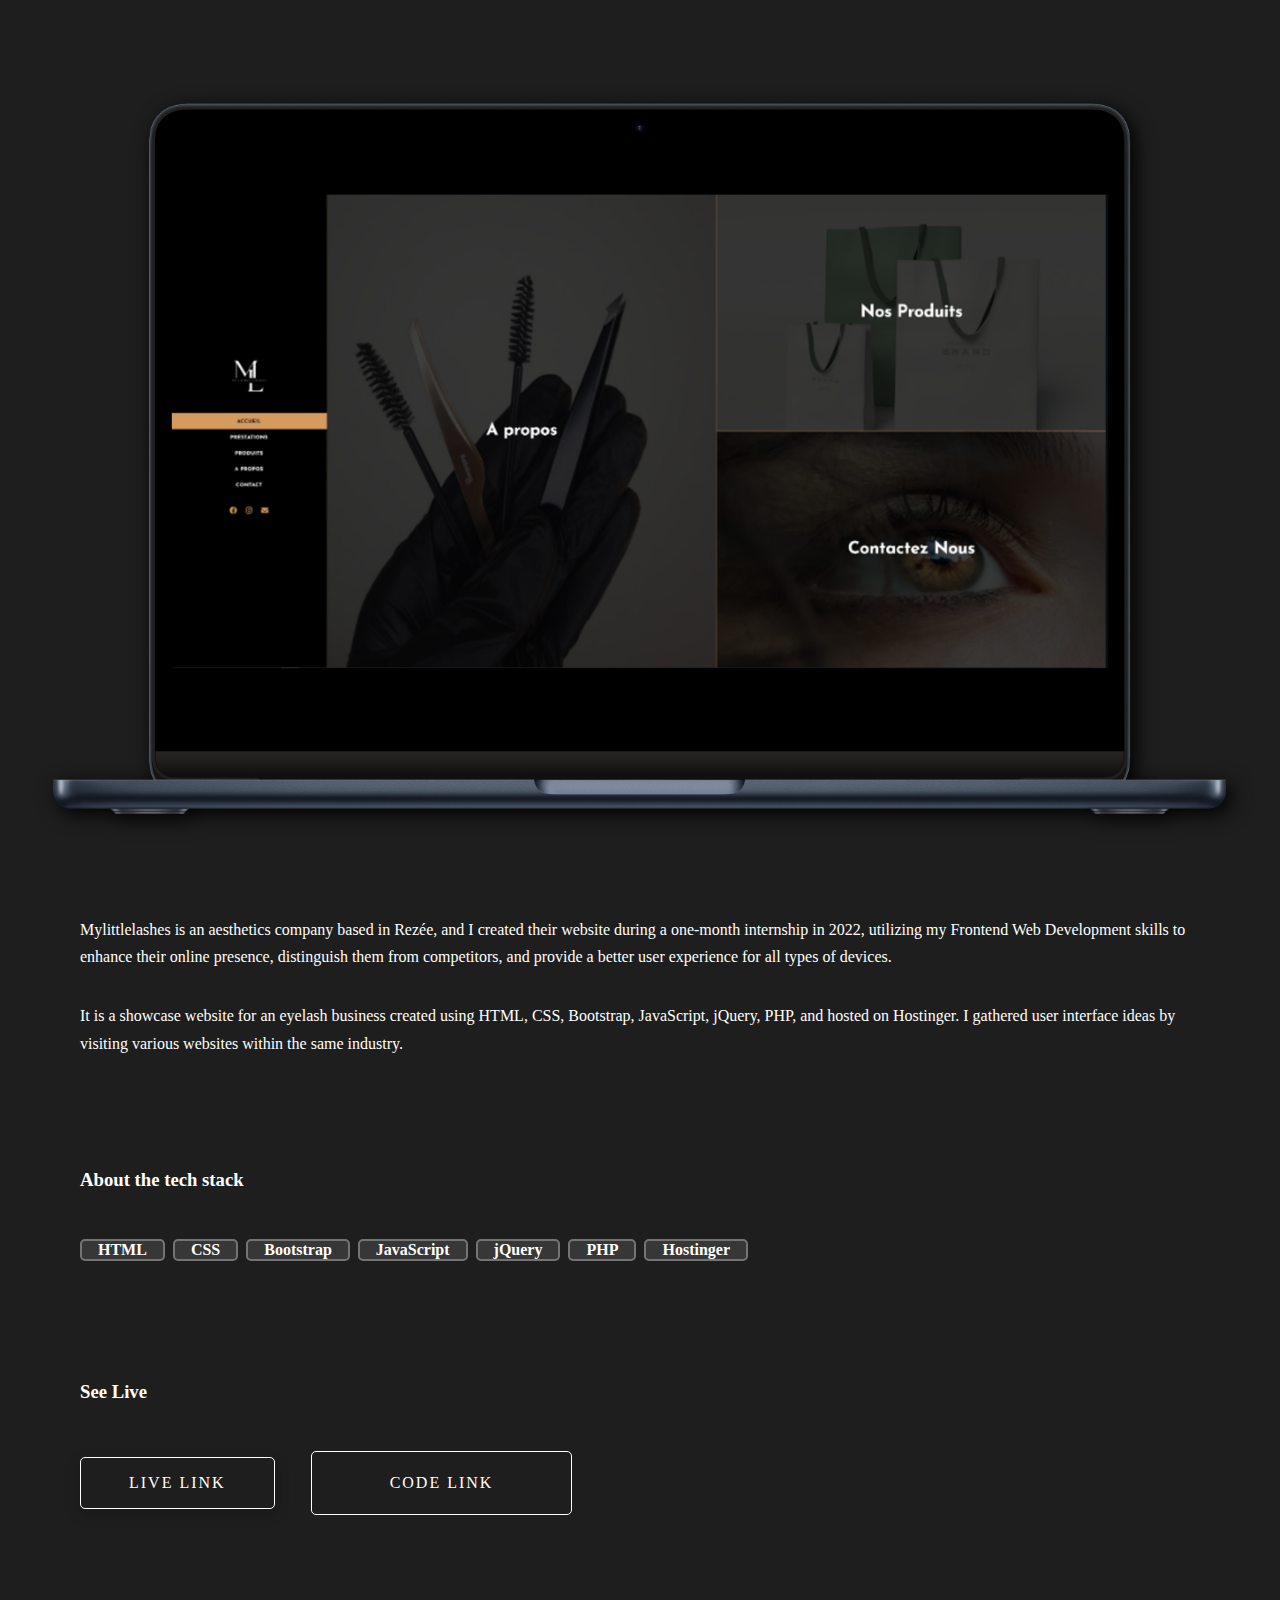
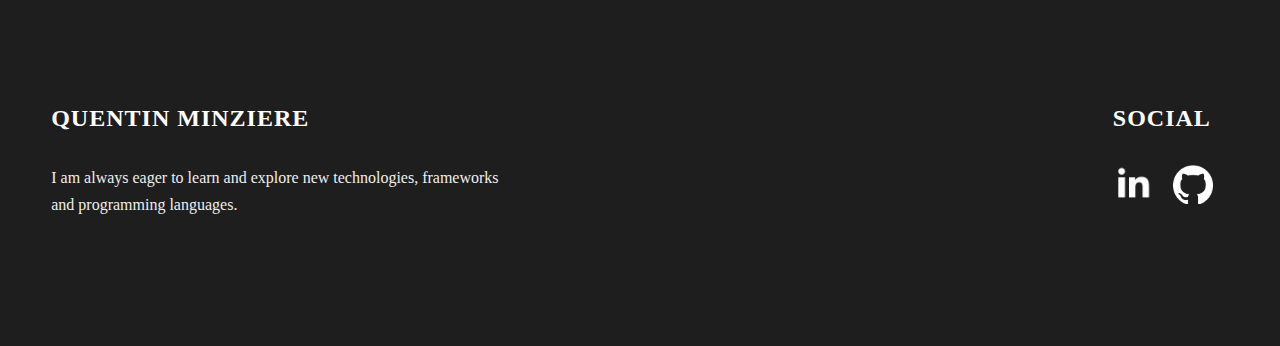
==== commit 5ee99315: "Update project-1.html" ====
--- a/project-1.html
+++ b/project-1.html
@@ -81,7 +81,7 @@
         <div class="main-footer__row main-footer__row-2">
           <h2 class="heading heading-sm text-lt">Quentin Minziere</h2>
           <p class="main-footer__short-desc">
-
+I am always eager to learn and explore new technologies, frameworks and programming languages.
           </p>
         </div>
       </div>
